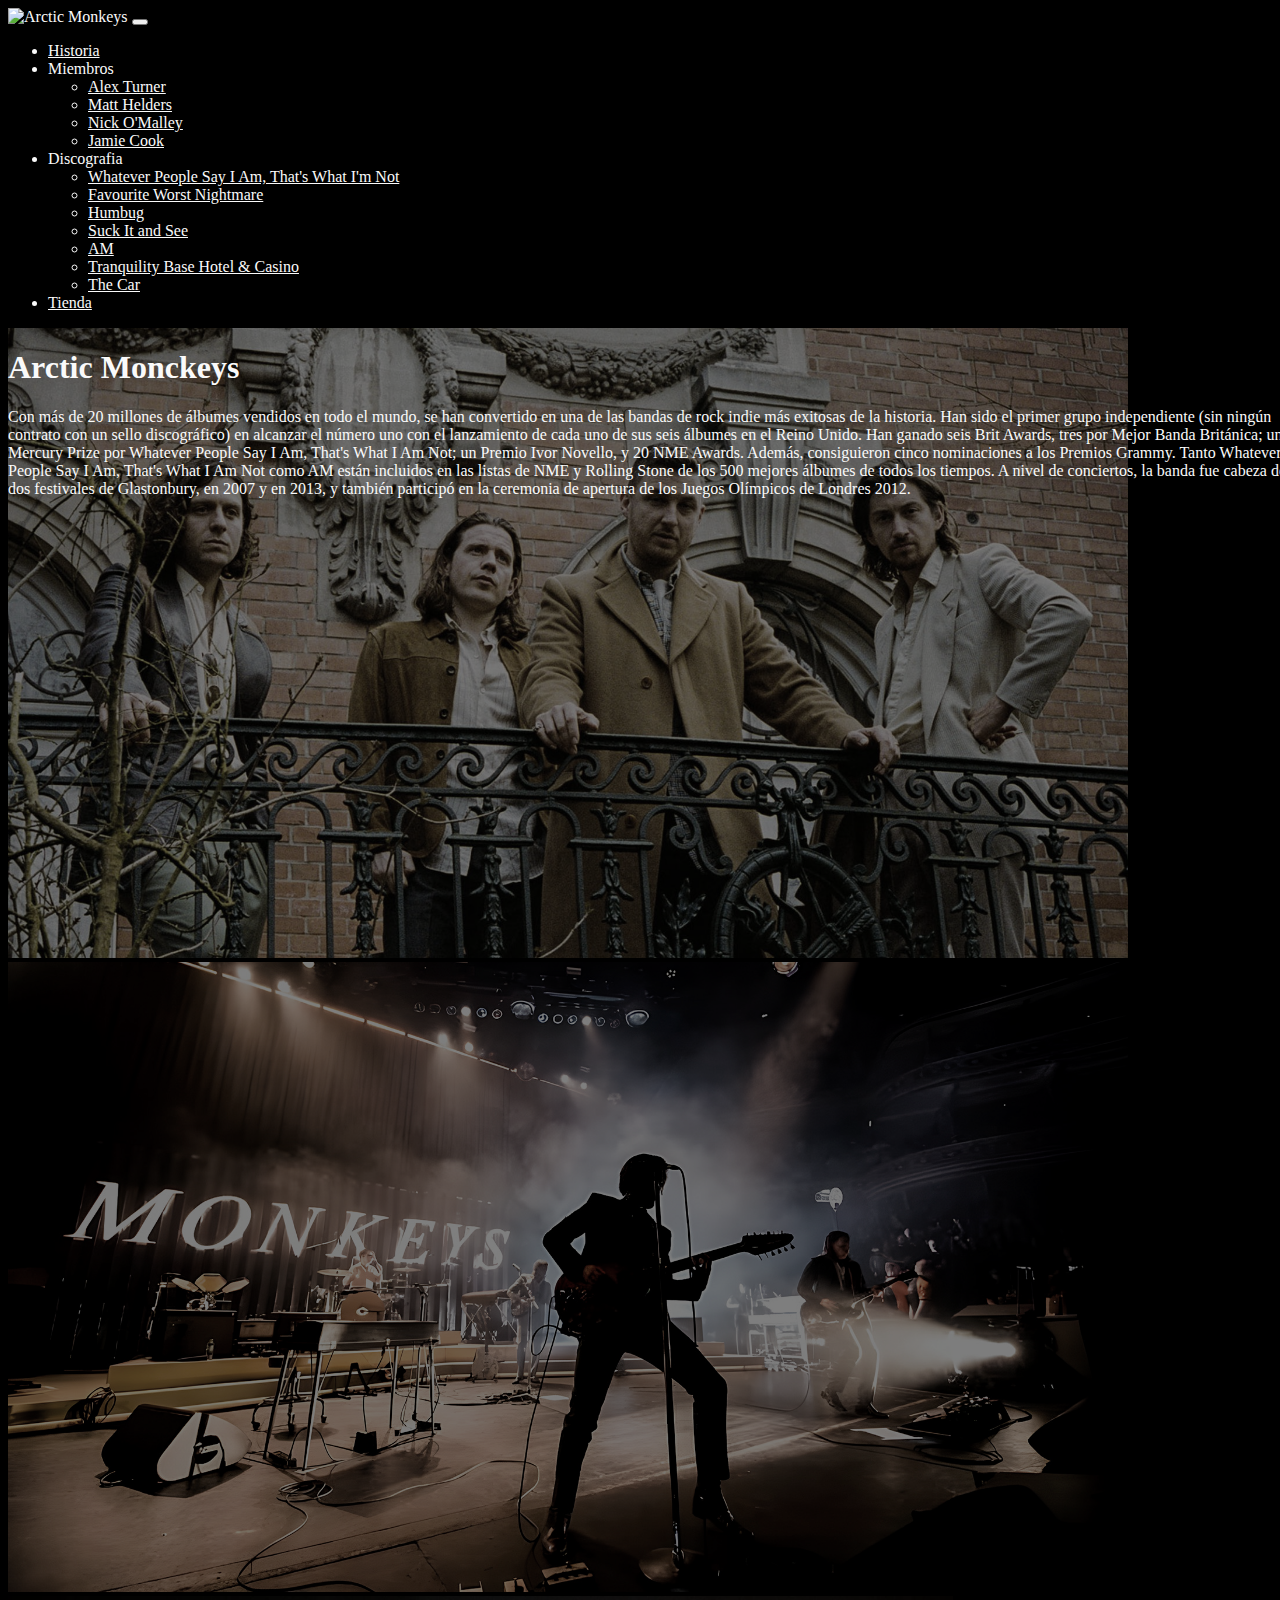
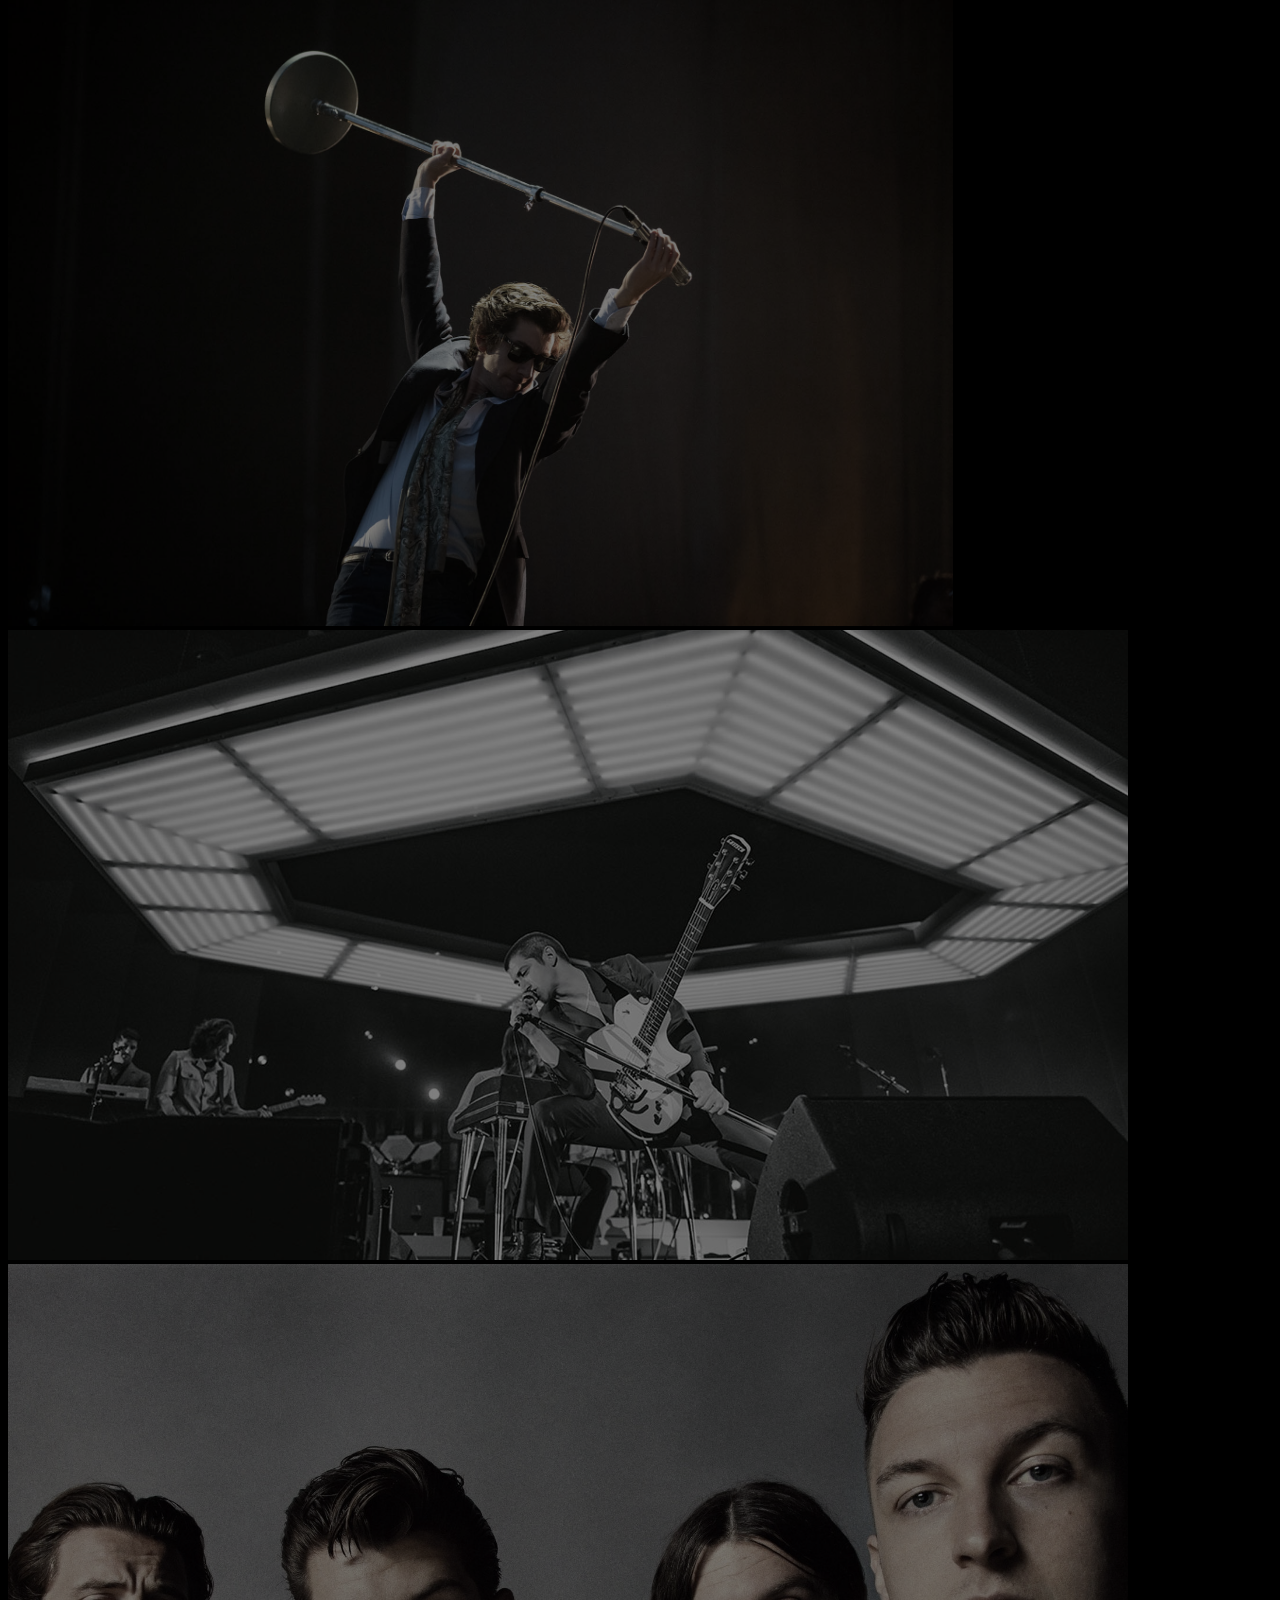
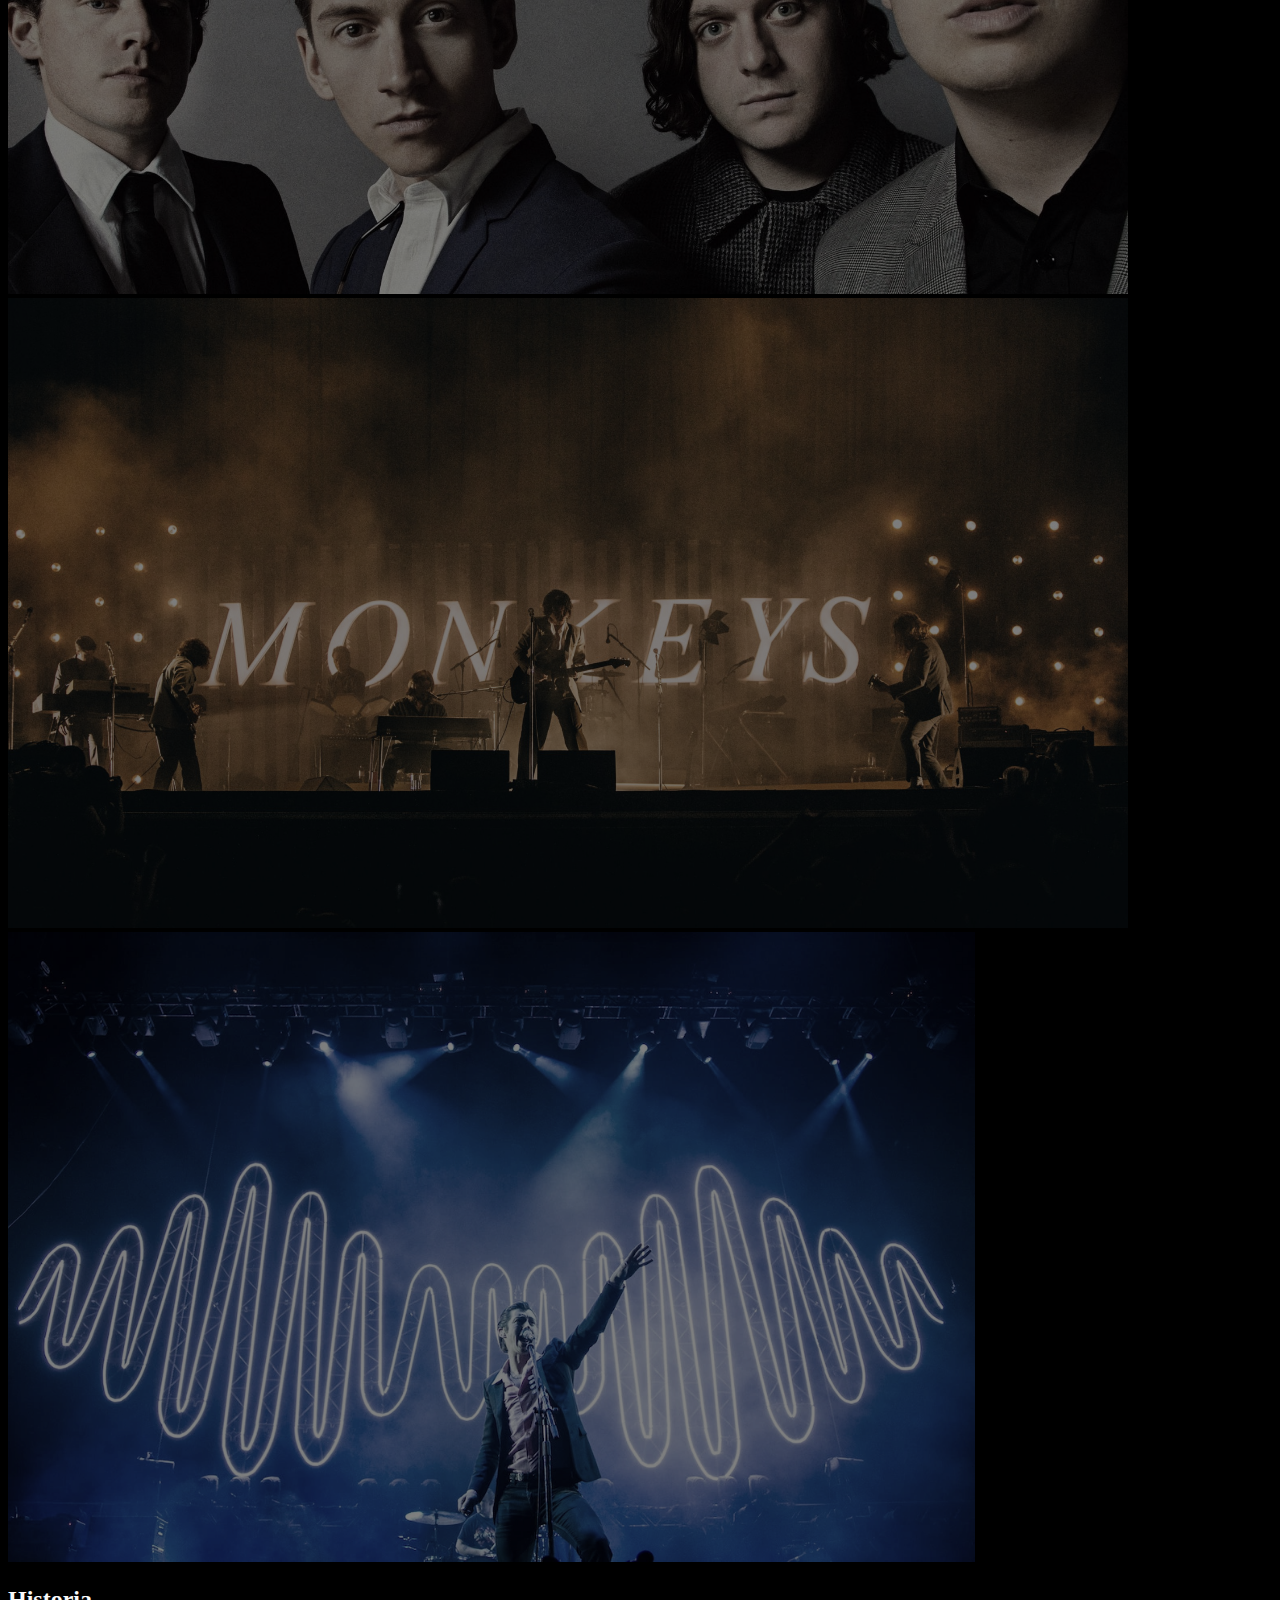
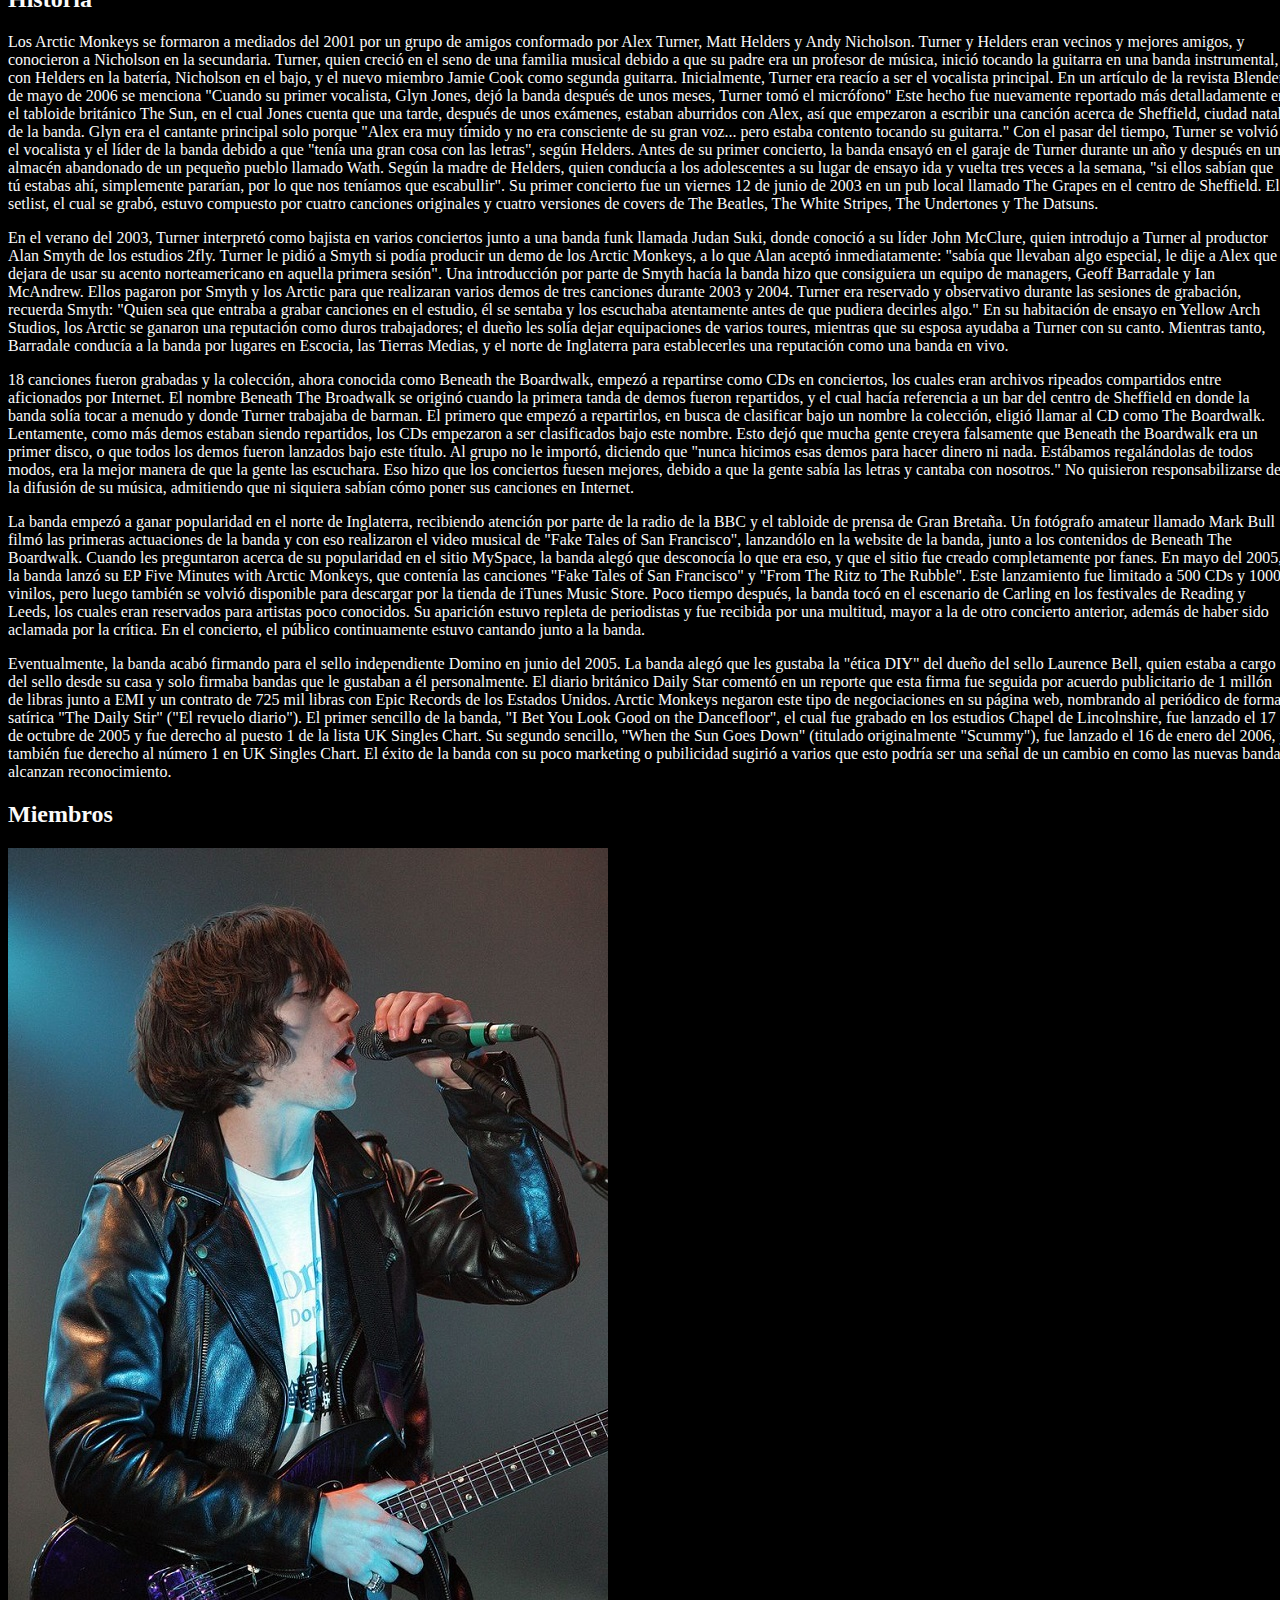
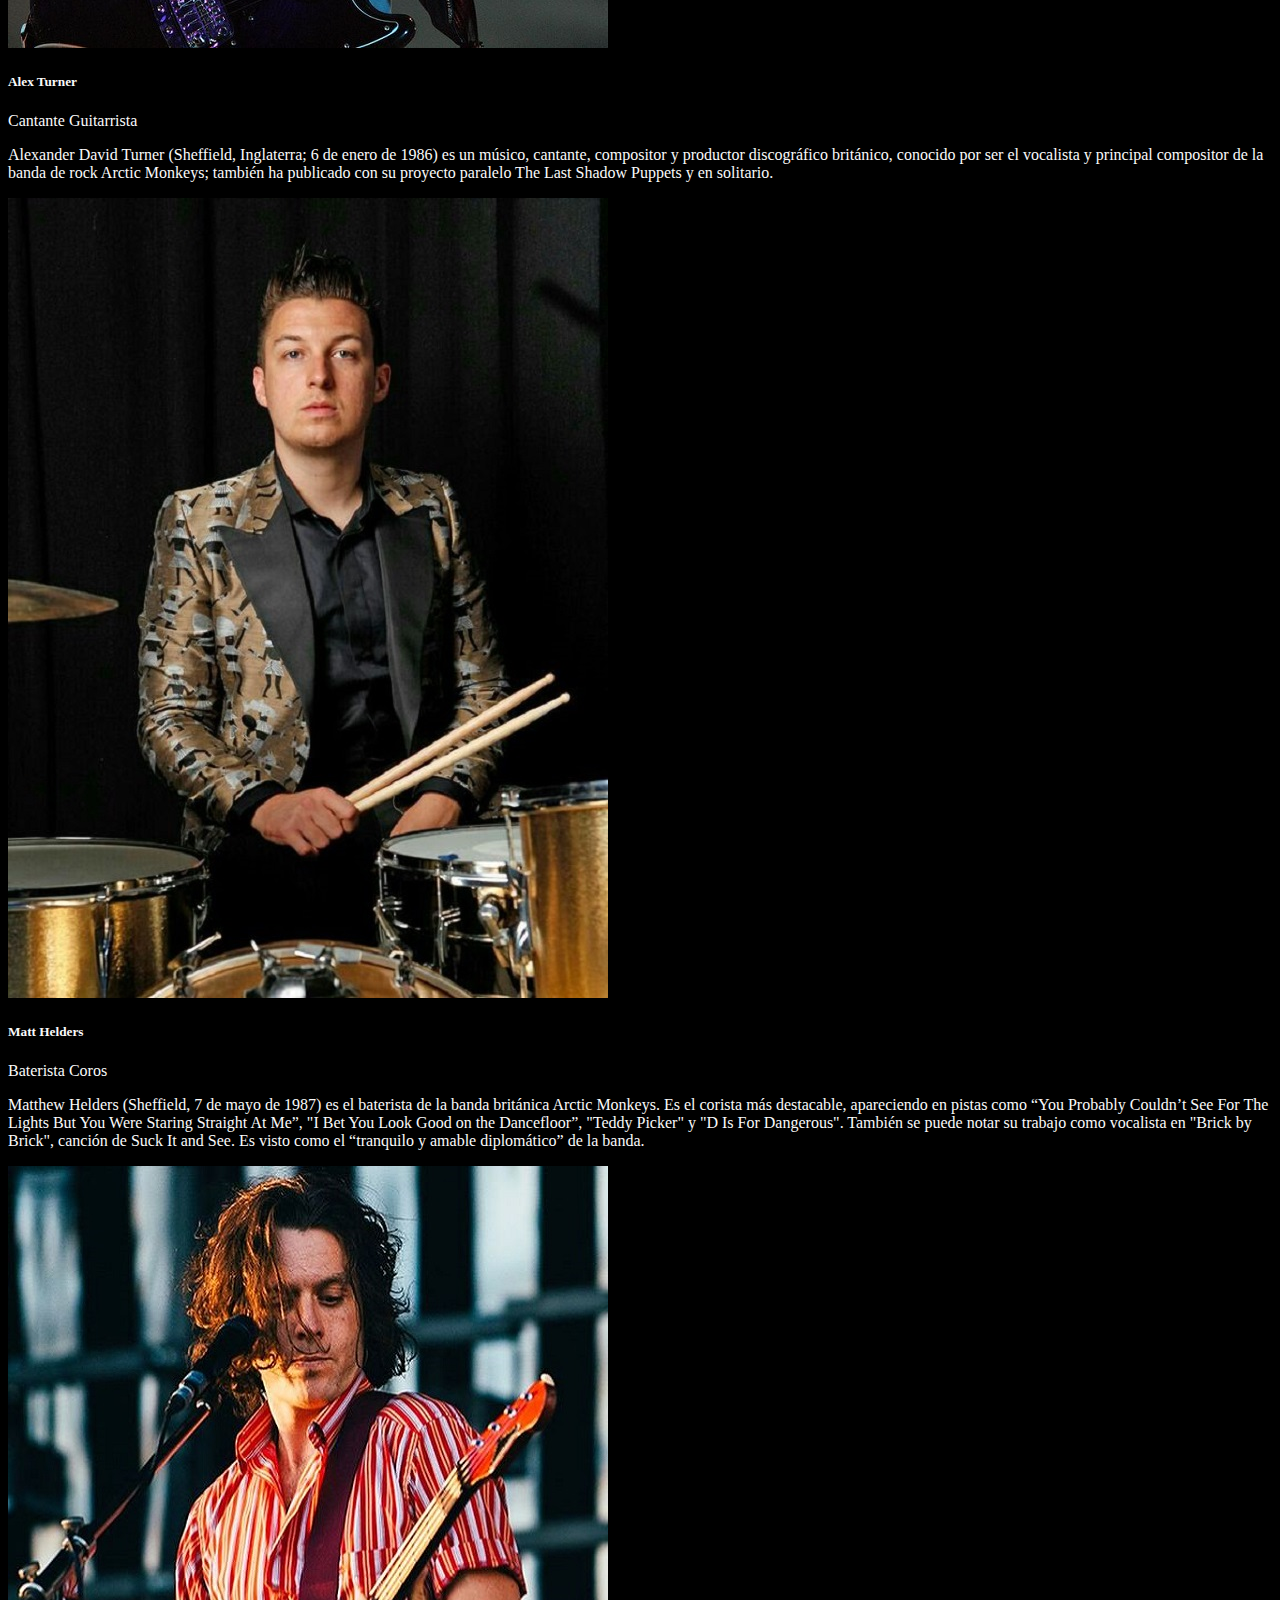
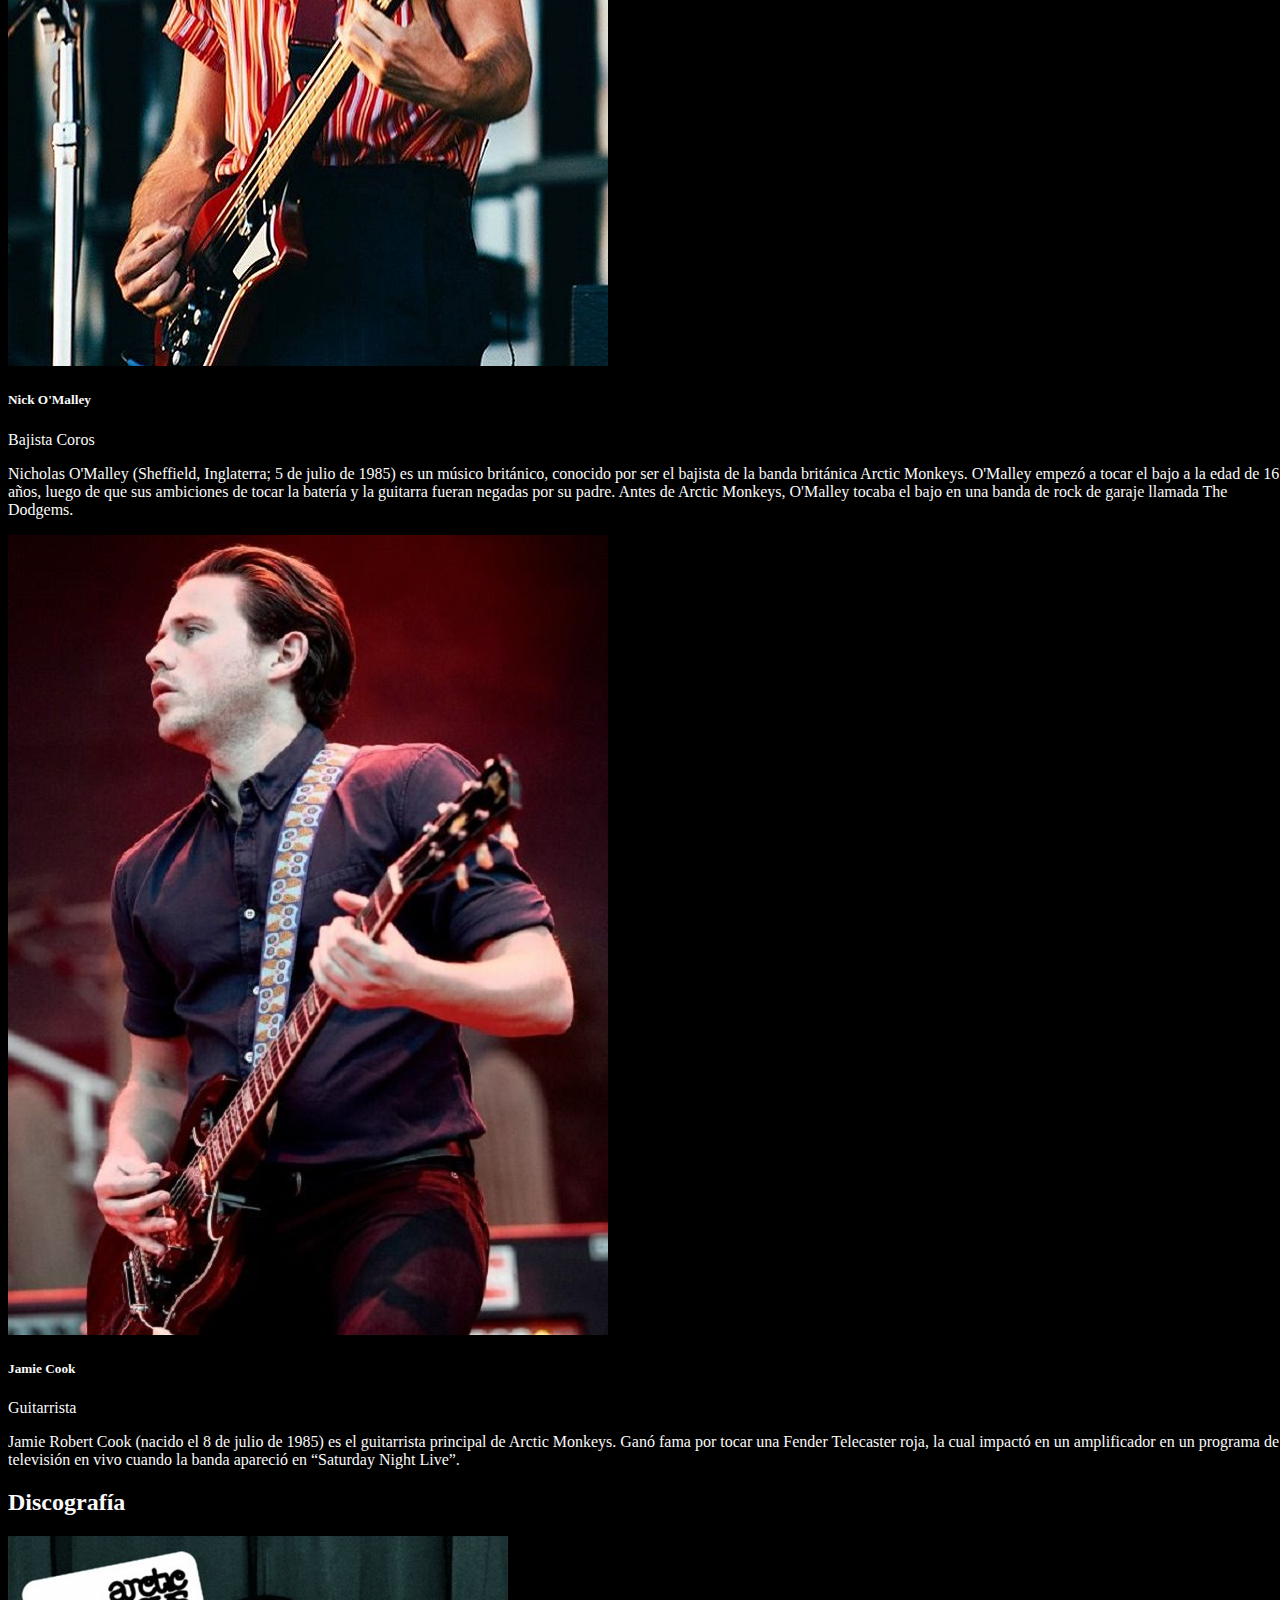
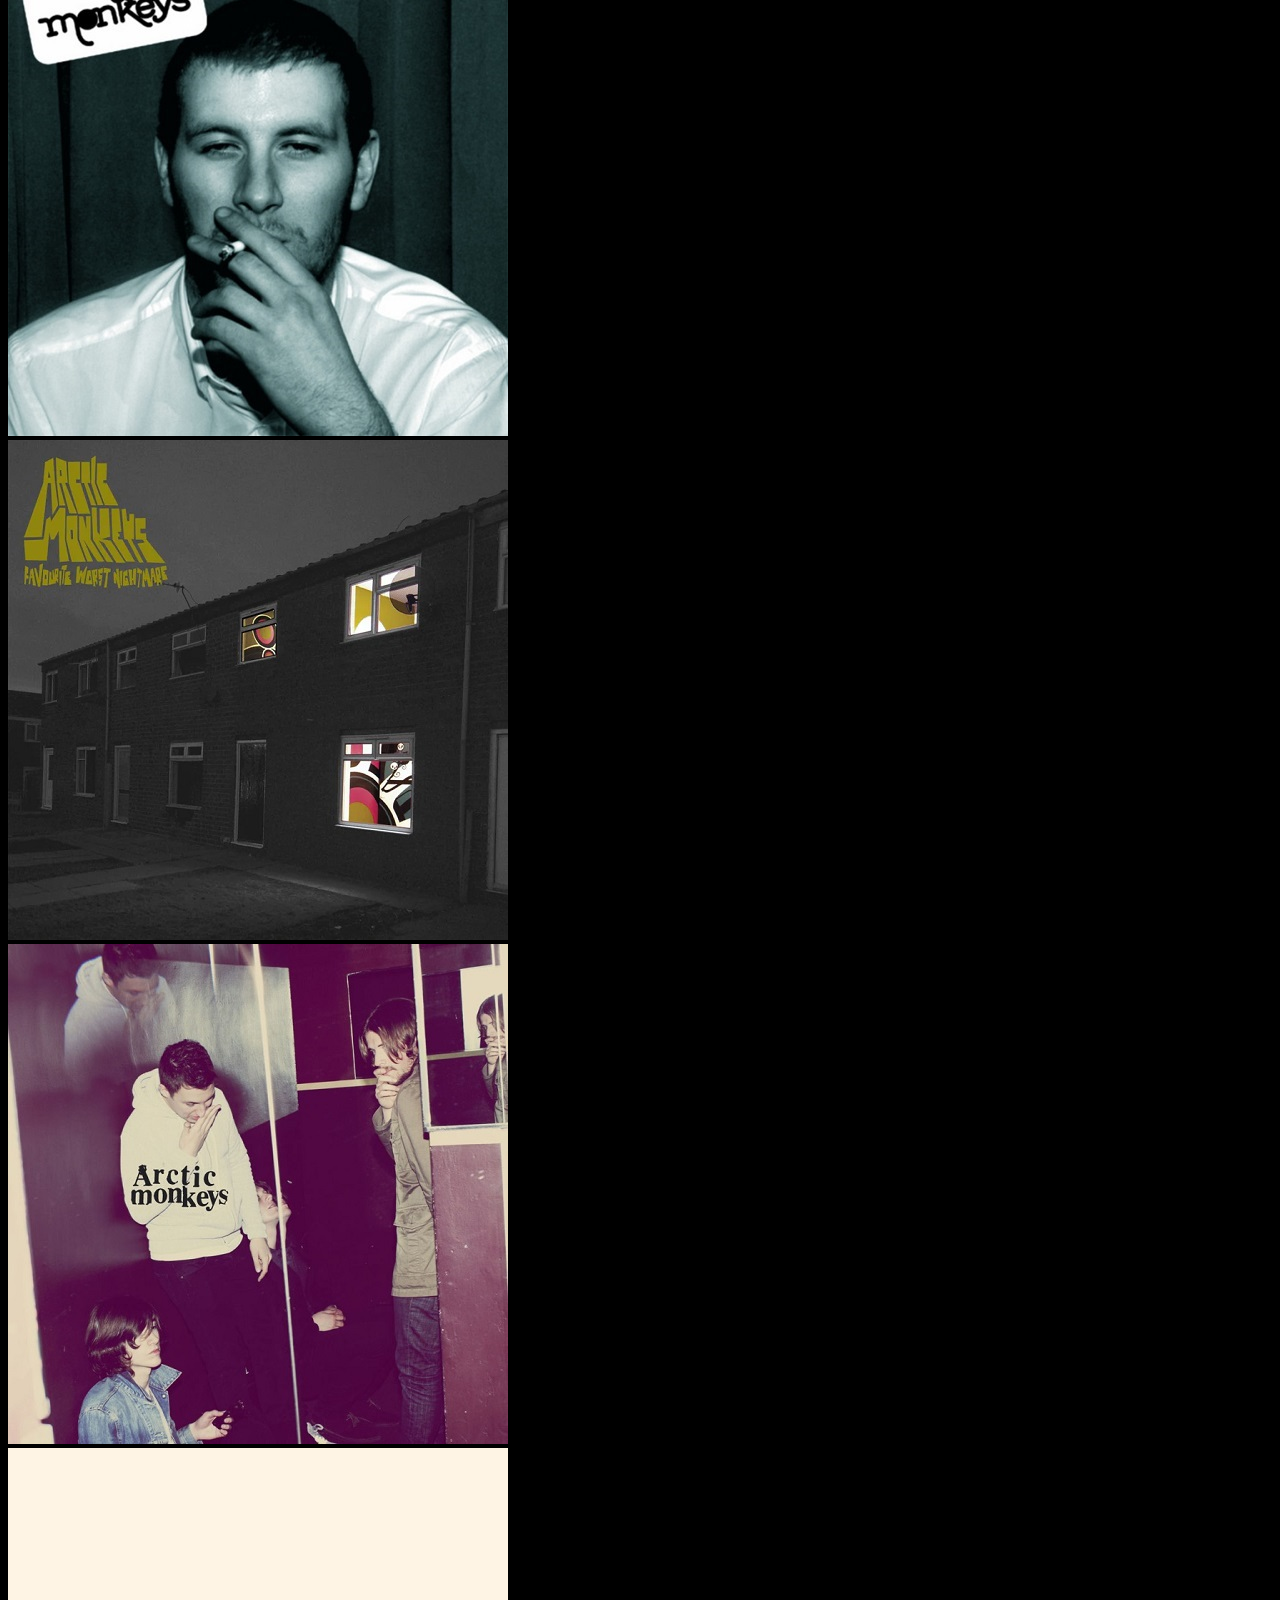
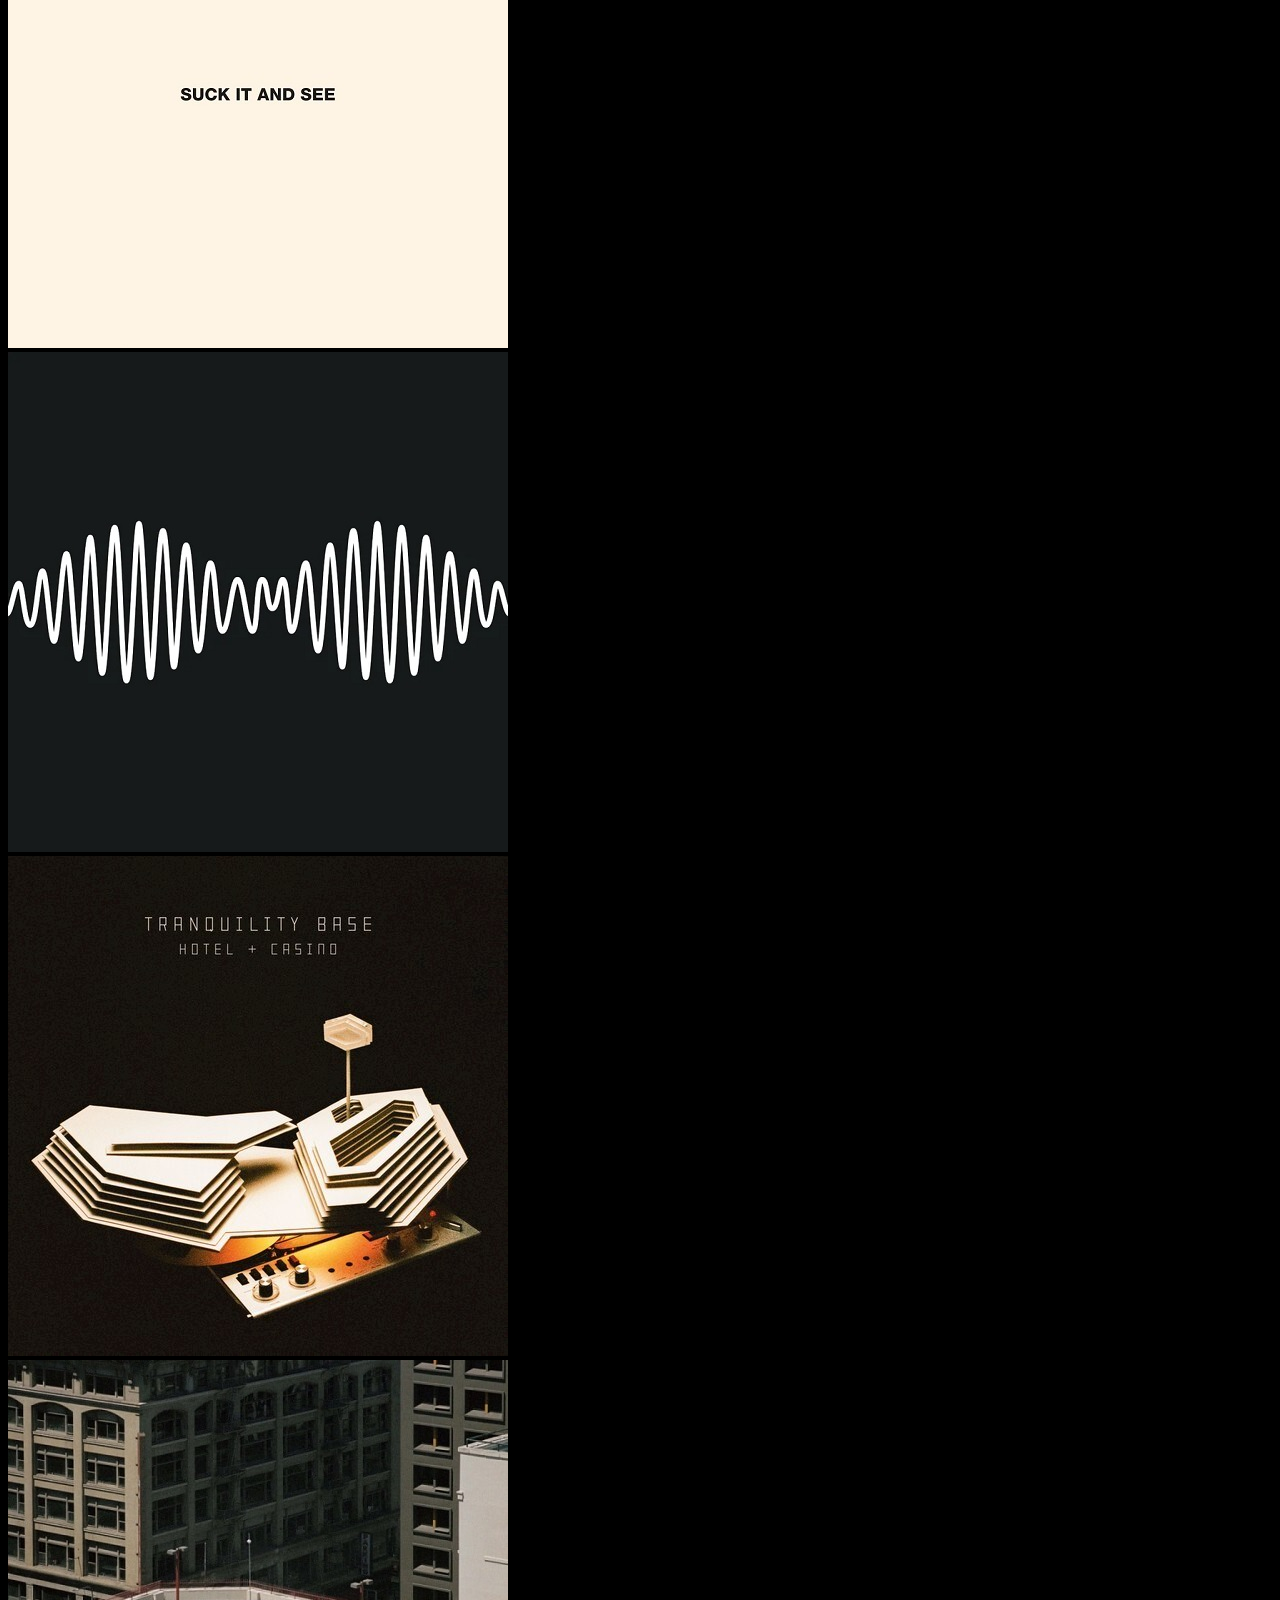
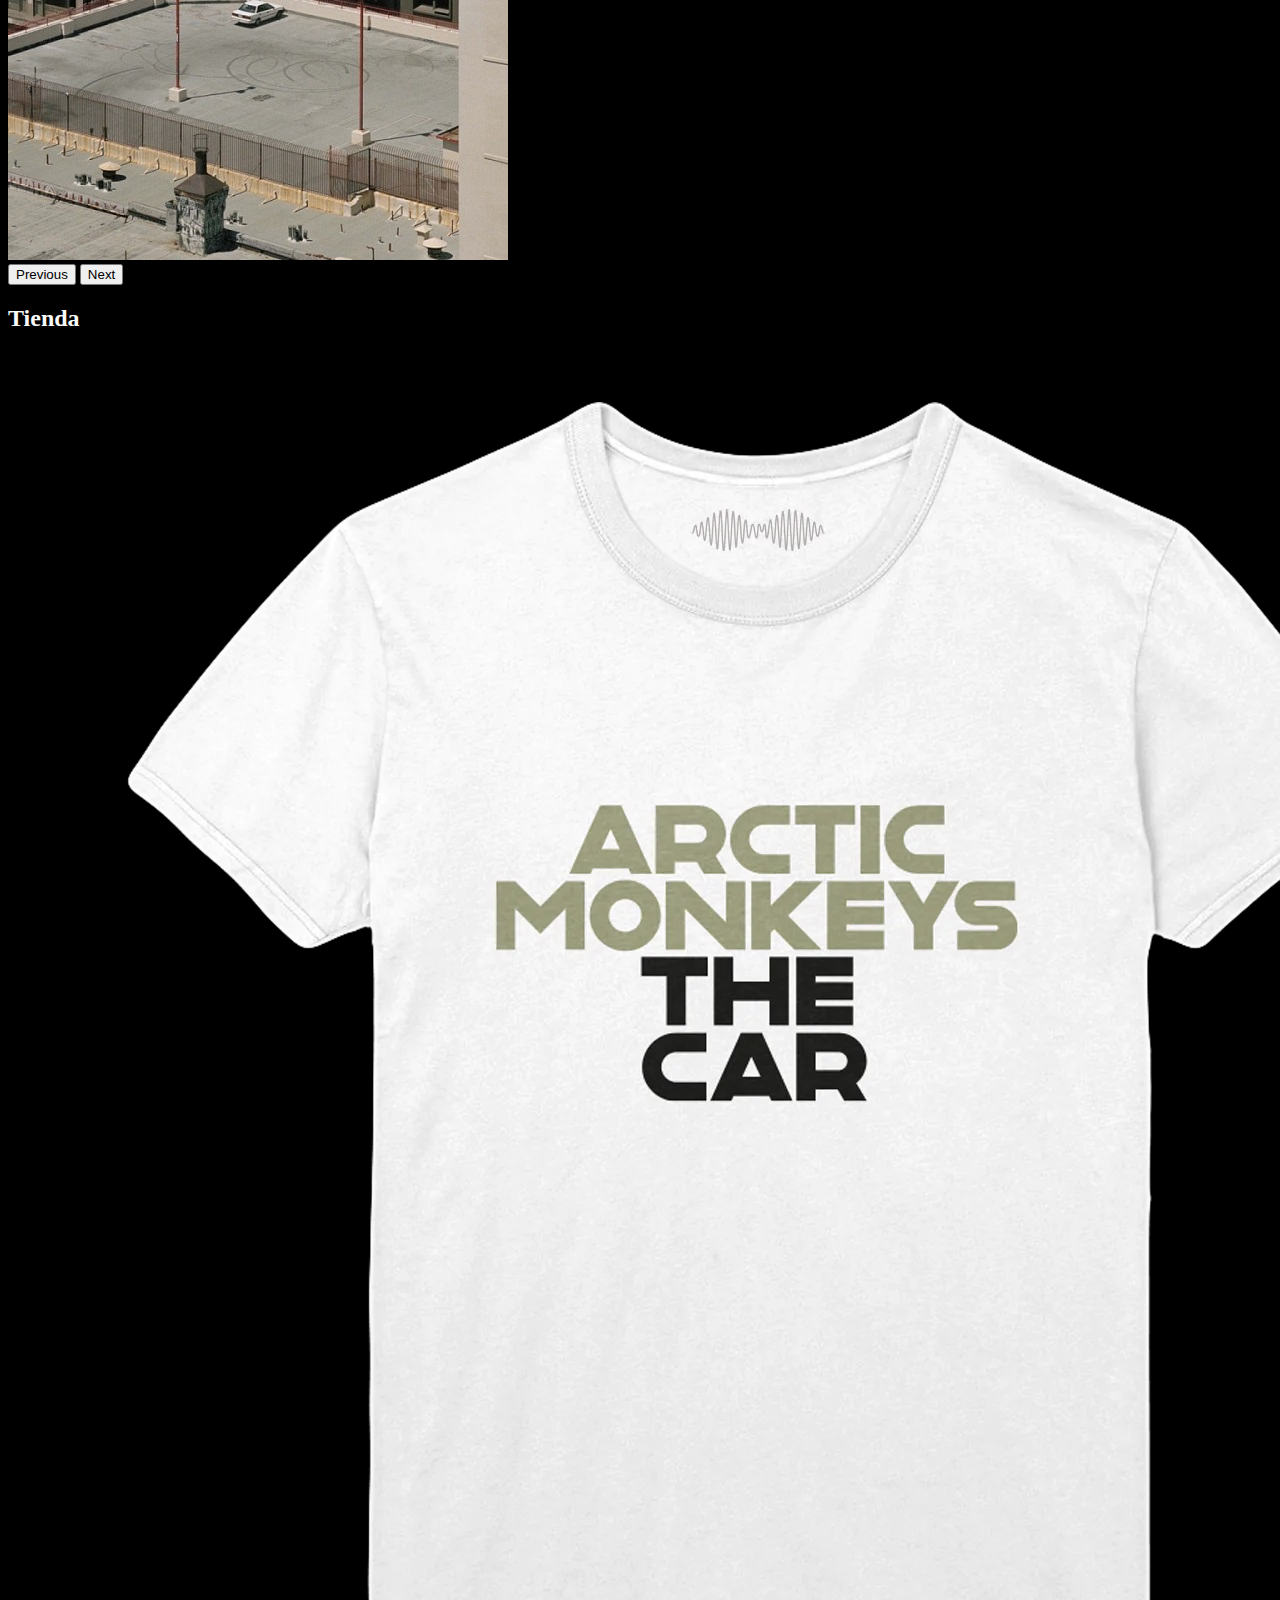
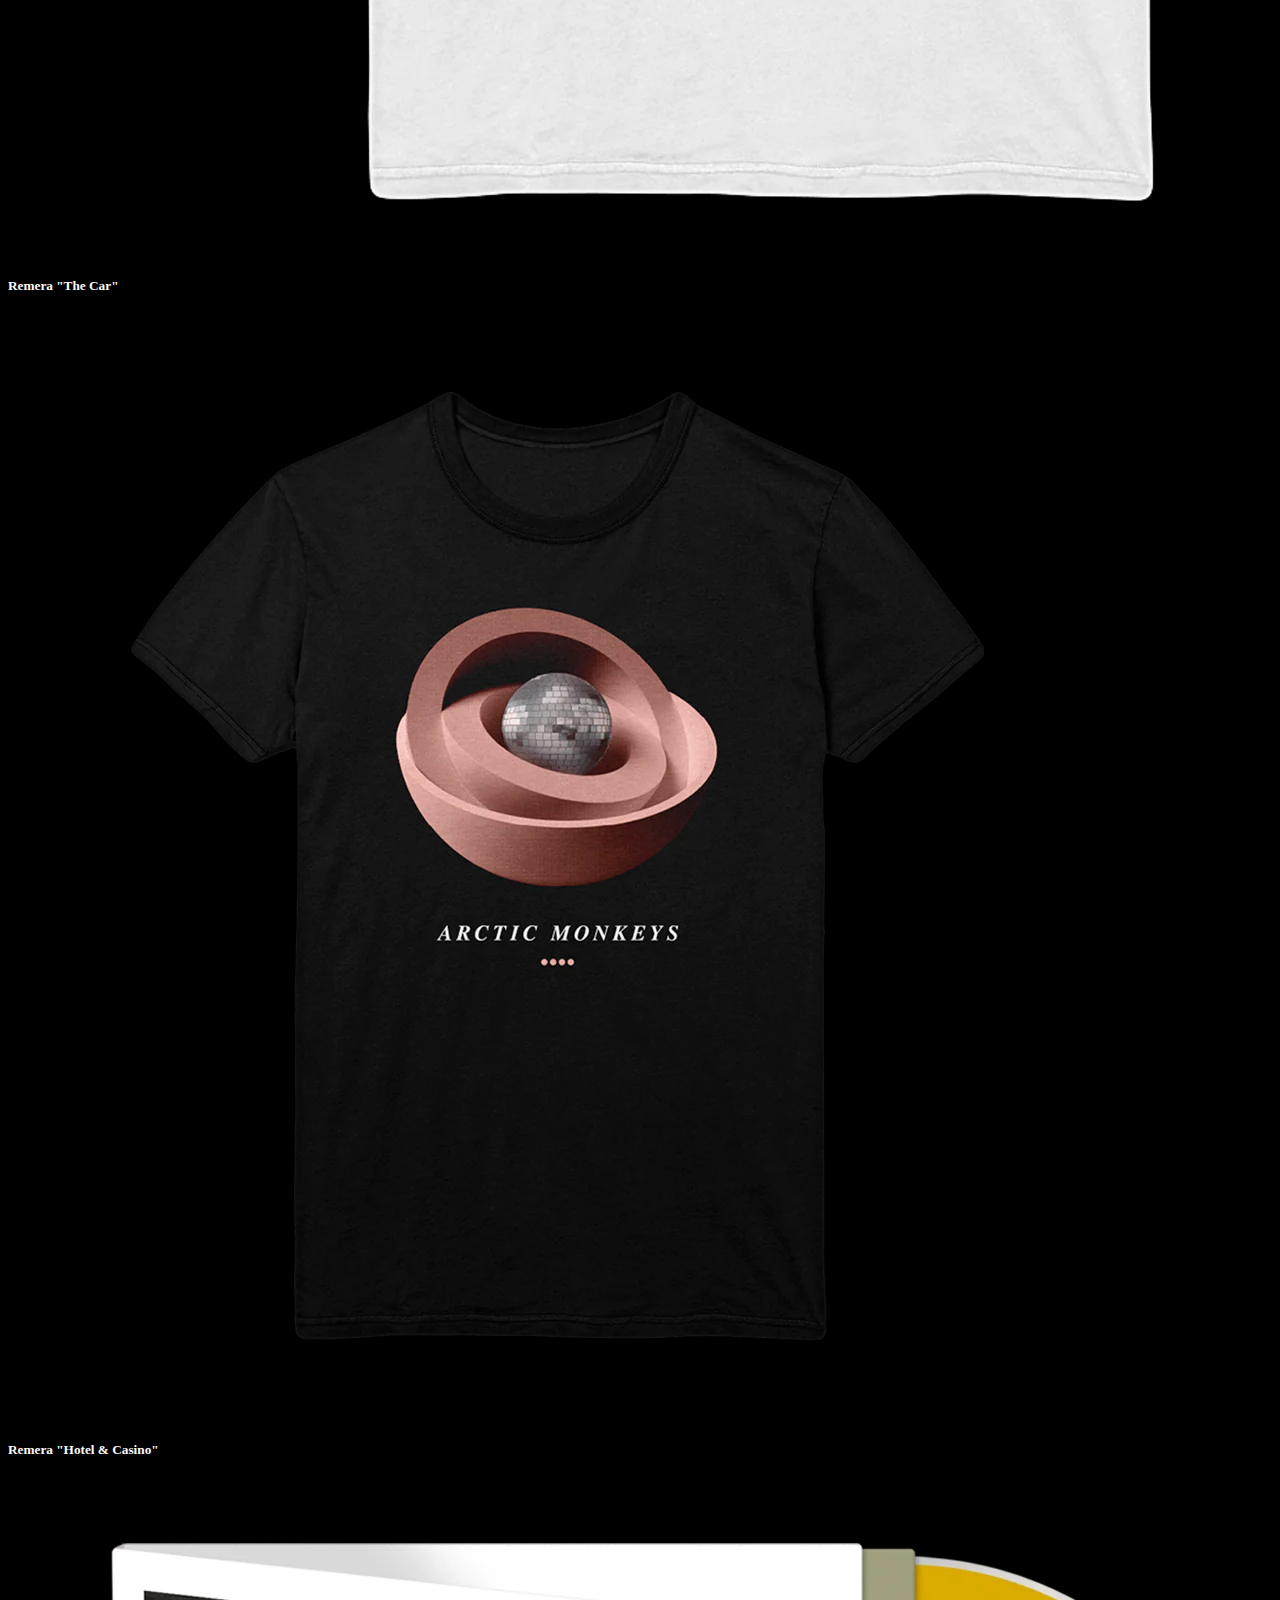
==== index.html @ ffe18338 "cambiado el footer" ====
<!doctype html>
<html lang="en">

<head>
  <meta charset="utf-8">
  <meta name="viewport" content="width=device-width, initial-scale=1, shrink-to-fit=no">
  <link href="https://cdn.jsdelivr.net/npm/bootstrap@5.3.0-alpha3/dist/css/bootstrap.min.css" rel="stylesheet"
    integrity="sha384-KK94CHFLLe+nY2dmCWGMq91rCGa5gtU4mk92HdvYe+M/SXH301p5ILy+dN9+nJOZ" crossorigin="anonymous">
  <link rel="stylesheet" href="https://cdn.jsdelivr.net/npm/bootstrap-icons@1.7.2/font/bootstrap-icons.css">
  <link rel="stylesheet" href="index.css">
  <link rel="icon" href="./Imagenes/logo-ico.ico">
  <title>Arctic Monkeys</title>
</head>

<body data-bs-spy="scroll" data-bs-target="#navbar">
  <!-- Inicio del header -->
  <nav class="navbar navbar-expand-lg bg-dark bg-gradient fixed-top" data-bs-theme="dark">
    <div class="container-fluid">
      <a class="navbar-brand ms-5" ref="#"><img src="./Imagenes/logo-navbar.png" alt="Arctic Monkeys" width="100"></a>
      <button class="navbar-toggler" type="button" data-bs-toggle="collapse" data-bs-target="#navbar"
        aria-controls="navbar" aria-expanded="false" aria-label="Toggle navigation">
        <span class="navbar-toggler-icon"></span>
      </button>
      <div class="collapse navbar-collapse" id="navbar">
        <ul class="navbar-nav ms-auto mx-5 mb-lg-0">
          <li class="nav-item">
            <a class="nav-link historiap" aria-current="page" href="#historia">Historia</a>
          </li>
          <li class="nav-item dropdown">
            <a class="nav-link dropdown-toggle historiap" role="button" data-bs-toggle="dropdown" aria-expanded="false">
              Miembros
            </a>
            <ul class="dropdown-menu dropdown-menu-end bg-dark bg-gradient">
              <li><a class="dropdown-item historiap" href="#AlexTurner">Alex Turner</a></li>
              <li><a class="dropdown-item historiap" href="#MattHelders">Matt Helders</a></li>
              <li><a class="dropdown-item historiap" href="#NickOMalley">Nick O'Malley</a></li>
              <li><a class="dropdown-item historiap" href="#JamieCook">Jamie Cook</a></li>
            </ul>
          </li>
          <li class="nav-item dropdown">
            <a class="nav-link dropdown-toggle historiap" role="button" data-bs-toggle="dropdown" aria-expanded="false">
              Discografia
            </a>
            <ul class="dropdown-menu dropdown-menu-end bg-dark bg-gradient">
              <li><a class="dropdown-item historiap" href="#WhateverPeopleSayIAmThatsWhatImNot">Whatever People Say I
                  Am, That's What I'm Not</a></li>
              <li><a class="dropdown-item historiap" href="#FavouriteWorstNightmare">Favourite Worst Nightmare</a></li>
              <li><a class="dropdown-item historiap" href="#Humbug">Humbug</a></li>
              <li><a class="dropdown-item historiap" href="#SuckItandSee">Suck It and See</a></li>
              <li><a class="dropdown-item historiap" href="#AM">AM</a></li>
              <li><a class="dropdown-item historiap" href="#TranquilityBaseHotel&Casino">Tranquility Base Hotel &
                  Casino</a></li>
              <li><a class="dropdown-item historiap" href="#TheCar">The Car</a></li>
            </ul>
          </li>
          <li class="nav-item">
            <a class="nav-link historiap" aria-current="page" href="#tienda">Tienda</a>
          </li>
        </ul>
      </div>
    </div>
  </nav>
  <!-- Fin del header -->

  <!-- Inico del carousel -->
  <main id="mainCarousel">
    <div id="carousel" class="carousel slide" data-bs-ride="carousel" data-bs-pause="false">
      <div class="carousel-inner">
        <div class="carousel-item active">
          <img src="./Imagenes/carousel-0.jpg" class="d-block w-100" alt="Arctic Monkeys">
        </div>
        <div class="carousel-item">
          <img src="./Imagenes/carousel-01.jpg" class="d-block w-100" alt="Arctic Monkeys">
        </div>
        <div class="carousel-item">
          <img src="./Imagenes/carousel-02.jpg" class="d-block w-100" alt="Arctic Monkeys">
        </div>
        <div class="carousel-item">
          <img src="./Imagenes/carousel-03.jpg" class="d-block w-100" alt="Arctic Monkeys">
        </div>
        <div class="carousel-item">
          <img src="./Imagenes/carousel-04.jpg" class="d-block w-100" alt="Arctic Monkeys">
        </div>
        <div class="carousel-item">
          <img src="./Imagenes/carousel-05.jpg" class="d-block w-100" alt="Arctic Monkeys">
        </div>
        <div class="carousel-item">
          <img src="./Imagenes/carousel-06.jpg" class="d-block w-100" alt="Arctic Monkeys">
        </div>
        <div class="overlay">
          <div class="container">
            <div class="row align-items-center">
              <div class="col-md-6 offset-md-6 text-end">
                <h1 class="d-none d-sm-none d-lg-block">Arctic Monckeys</h1>
                <p class="d-none d-sm-none d-lg-block">Con más de 20 millones de álbumes vendidos en todo el mundo, se
                  han
                  convertido en una de las
                  bandas de rock indie más exitosas de la historia. Han sido el primer grupo independiente (sin
                  ningún contrato con un sello discográfico) en alcanzar el número uno con el lanzamiento de cada
                  uno de sus seis álbumes en el Reino Unido. Han ganado seis Brit Awards, tres por Mejor Banda
                  Británica; un Mercury Prize por Whatever People Say I Am, That's What I Am Not; un Premio Ivor
                  Novello, y 20 NME Awards. Además, consiguieron cinco nominaciones a los Premios Grammy. Tanto
                  Whatever People Say I Am, That's What I Am Not como AM están incluidos en las listas de NME y
                  Rolling Stone de los 500 mejores álbumes de todos los tiempos. A nivel de conciertos, la banda fue
                  cabeza de dos festivales de Glastonbury, en 2007 y en 2013, y también participó en la ceremonia de
                  apertura de los Juegos Olímpicos de Londres 2012.</p>
              </div>
            </div>
          </div>
        </div>
      </div>
    </div>
  </main>
  <!-- Fin del carousel -->

  <!-- Inicio de historia -->
  <section id="historia" class="mt-5 mb-5">
    <div class="mb-3 text-center">
      <h2>Historia</h2>
    </div>
    <div class="container">
      <div class="row">
        <div class="card bg-dark bg-gradient text-right historiap">
          <p class="mt-2">Los Arctic Monkeys se formaron a mediados del 2001 por un grupo de amigos conformado por Alex
            Turner,
            Matt Helders y Andy Nicholson. Turner y Helders eran vecinos y mejores amigos, y conocieron a Nicholson en
            la secundaria. Turner, quien creció en el seno de una familia musical debido a que su padre era un
            profesor de música, inició tocando la guitarra en una banda instrumental, con Helders en la batería,
            Nicholson en el bajo, y el nuevo miembro Jamie Cook como segunda guitarra. Inicialmente, Turner era reacío
            a ser el vocalista principal. En un artículo de la revista Blender de mayo de 2006 se menciona "Cuando su
            primer vocalista, Glyn Jones, dejó la banda después de unos meses, Turner tomó el micrófono" Este hecho
            fue nuevamente reportado más detalladamente en el tabloide británico The Sun, en el cual Jones cuenta que
            una tarde, después de unos exámenes, estaban aburridos con Alex, así que empezaron a escribir una canción
            acerca de Sheffield, ciudad natal de la banda. Glyn era el cantante principal solo porque "Alex era muy
            tímido y no era consciente de su gran voz... pero estaba contento tocando su guitarra." Con el pasar del
            tiempo, Turner se volvió el vocalista y el líder de la banda debido a que "tenía una gran cosa con las
            letras", según Helders. Antes de su primer concierto, la banda ensayó en el garaje de Turner durante un
            año y después en un almacén abandonado de un pequeño pueblo llamado Wath. Según la madre de Helders, quien
            conducía a los adolescentes a su lugar de ensayo ida y vuelta tres veces a la semana, "si ellos sabían que
            tú estabas ahí, simplemente pararían, por lo que nos teníamos que escabullir". Su primer concierto fue un
            viernes 12 de junio de 2003 en un pub local llamado The Grapes en el centro de Sheffield. El setlist, el
            cual se grabó, estuvo compuesto por cuatro canciones originales y cuatro versiones de covers de The
            Beatles, The White Stripes, The Undertones y The Datsuns.</p>
          <p>En el verano del 2003, Turner interpretó como bajista en varios conciertos junto a una banda funk llamada
            Judan Suki, donde conoció a su líder John McClure, quien introdujo a Turner al productor Alan Smyth de los
            estudios 2fly. Turner le pidió a Smyth si podía producir un demo de los Arctic Monkeys, a lo que Alan
            aceptó inmediatamente: "sabía que llevaban algo especial, le dije a Alex que dejara de usar su acento
            norteamericano en aquella primera sesión". Una introducción por parte de Smyth hacía la banda hizo que
            consiguiera un equipo de managers, Geoff Barradale y Ian McAndrew. Ellos pagaron por Smyth y los Arctic
            para que realizaran varios demos de tres canciones durante 2003 y 2004. Turner era reservado y observativo
            durante las sesiones de grabación, recuerda Smyth: "Quien sea que entraba a grabar canciones en el
            estudio, él se sentaba y los escuchaba atentamente antes de que pudiera decirles algo." En su habitación
            de ensayo en Yellow Arch Studios, los Arctic se ganaron una reputación como duros trabajadores; el dueño
            les solía dejar equipaciones de varios toures, mientras que su esposa ayudaba a Turner con su canto.
            Mientras tanto, Barradale conducía a la banda por lugares en Escocia, las Tierras Medias, y el norte de
            Inglaterra para establecerles una reputación como una banda en vivo.</p>
          <p>18 canciones fueron grabadas y la colección, ahora conocida como Beneath the Boardwalk, empezó a
            repartirse como CDs en conciertos, los cuales eran archivos ripeados compartidos entre aficionados por
            Internet. El nombre Beneath The Broadwalk se originó cuando la primera tanda de demos fueron repartidos, y
            el cual hacía referencia a un bar del centro de Sheffield en donde la banda solía tocar a menudo y donde
            Turner trabajaba de barman. El primero que empezó a repartirlos, en busca de clasificar bajo un nombre la
            colección, eligió llamar al CD como The Boardwalk. Lentamente, como más demos estaban siendo repartidos,
            los CDs empezaron a ser clasificados bajo este nombre. Esto dejó que mucha gente creyera falsamente que
            Beneath the Boardwalk era un primer disco, o que todos los demos fueron lanzados bajo este título. Al
            grupo no le importó, diciendo que "nunca hicimos esas demos para hacer dinero ni nada. Estábamos
            regalándolas de todos modos, era la mejor manera de que la gente las escuchara. Eso hizo que los
            conciertos fuesen mejores, debido a que la gente sabía las letras y cantaba con nosotros." No quisieron
            responsabilizarse de la difusión de su música, admitiendo que ni siquiera sabían cómo poner sus canciones
            en Internet.</p>
          <p>La banda empezó a ganar popularidad en el norte de Inglaterra, recibiendo atención por parte de la radio
            de la BBC y el tabloide de prensa de Gran Bretaña. Un fotógrafo amateur llamado Mark Bull filmó las
            primeras actuaciones de la banda y con eso realizaron el video musical de "Fake Tales of San Francisco",
            lanzandólo en la website de la banda, junto a los contenidos de Beneath The Boardwalk. Cuando les
            preguntaron acerca de su popularidad en el sitio MySpace, la banda alegó que desconocía lo que era eso, y
            que el sitio fue creado completamente por fanes. En mayo del 2005, la banda lanzó su EP Five Minutes with
            Arctic Monkeys, que contenía las canciones "Fake Tales of San Francisco" y "From The Ritz to The Rubble".
            Este lanzamiento fue limitado a 500 CDs y 1000 vinilos, pero luego también se volvió disponible para
            descargar por la tienda de iTunes Music Store. Poco tiempo después, la banda tocó en el escenario de
            Carling en los festivales de Reading y Leeds, los cuales eran reservados para artistas poco conocidos. Su
            aparición estuvo repleta de periodistas y fue recibida por una multitud, mayor a la de otro concierto
            anterior, además de haber sido aclamada por la crítica. En el concierto, el público continuamente estuvo
            cantando junto a la banda.</p>
          <p>Eventualmente, la banda acabó firmando para el sello independiente Domino en junio del 2005. La banda
            alegó que les gustaba la "ética DIY" del dueño del sello Laurence Bell, quien estaba a cargo del sello
            desde su casa y solo firmaba bandas que le gustaban a él personalmente. El diario británico Daily Star
            comentó en un reporte que esta firma fue seguida por acuerdo publicitario de 1 millón de libras junto a
            EMI y un contrato de 725 mil libras con Epic Records de los Estados Unidos. Arctic Monkeys negaron este
            tipo de negociaciones en su página web, nombrando al periódico de forma satírica "The Daily Stir" ("El
            revuelo diario"). El primer sencillo de la banda, "I Bet You Look Good on the Dancefloor", el cual fue
            grabado en los estudios Chapel de Lincolnshire, fue lanzado el 17 de octubre de 2005 y fue derecho al
            puesto 1 de la lista UK Singles Chart. Su segundo sencillo, "When the Sun Goes Down" (titulado
            originalmente "Scummy"), fue lanzado el 16 de enero del 2006, y también fue derecho al número 1 en UK
            Singles Chart. El éxito de la banda con su poco marketing o pubilicidad sugirió a varios que esto podría
            ser una señal de un cambio en como las nuevas bandas alcanzan reconocimiento.</p>
        </div>
      </div>
    </div>
  </section>
  <!-- Fin de historia -->

  <!-- Inicio de miembros -->
  <section class="mt-5 mb-5">
    <div class="container">
      <div class="row">
        <div class="col text-center mb-3">
          <h2>Miembros</h2>
        </div>
      </div>

      <div class="row">
        <div id="AlexTurner" class="col-12 col-md-6 col-xxl-3 mb-3">
          <div class="card bg-dark bg-gradient">
            <img src="./Imagenes/miembro-alex.jpg" class="card-img-top" alt="Alex Turner">
            <div class="card-body">
              <h5 class="card-title text-center">Alex Turner</h5>
              <span class="badge text-bg-info mb-2">Cantante</span>
              <span class="badge text-bg-success">Guitarrista</span>
              <p class="card-text">Alexander David Turner (Sheffield, Inglaterra; 6 de enero de 1986) es un músico,
                cantante,
                compositor y productor discográfico británico, conocido por ser el vocalista y principal compositor de
                la
                banda de rock Arctic Monkeys; también ha publicado con su proyecto paralelo The Last Shadow Puppets y en
                solitario.</p>
            </div>
          </div>
        </div>

        <div id="MattHelders" class="col-12 col-md-6 col-xxl-3 mb-3">
          <div class="card bg-dark bg-gradient text-white">
            <img src="./Imagenes/miembro-matt.jpg" class="card-img-top" alt="Matt Helders">
            <div class="card-body">
              <h5 class="card-title text-center">Matt Helders</h5>
              <span class="badge text-bg-warning mb-2">Baterista</span>
              <span class="badge text-bg-primary">Coros</span>
              <p class="card-text">Matthew Helders (Sheffield, 7 de mayo de 1987) es el baterista de la banda británica
                Arctic
                Monkeys. Es el corista más destacable, apareciendo en pistas como “You Probably Couldn’t See For The
                Lights
                But You Were Staring Straight At Me”, "I Bet You Look Good on the Dancefloor”, "Teddy Picker" y "D Is
                For
                Dangerous". También se puede notar su trabajo como vocalista en "Brick by Brick", canción de Suck It and
                See.
                Es visto como el “tranquilo y amable diplomático” de la banda.</p>
            </div>
          </div>
        </div>

        <div id="NickOMalley" class="col-12 col-md-6 col-xxl-3 mb-3">
          <div class="card bg-dark bg-gradient text-white">
            <img src="./Imagenes/miembro-nick.jpg" class="card-img-top" alt="Nick O'Malley">
            <div class="card-body">
              <h5 class="card-title text-center">Nick O'Malley</h5>
              <span class="badge text-bg-danger mb-2">Bajista</span>
              <span class="badge text-bg-primary">Coros</span>
              <p class="card-text">Nicholas O'Malley (Sheffield, Inglaterra; 5 de julio de 1985) es un músico británico,
                conocido por ser el bajista de la banda británica Arctic Monkeys. O'Malley empezó a tocar el bajo a la
                edad
                de
                16 años, luego de que sus ambiciones de tocar la batería y la guitarra fueran negadas por su padre.
                Antes
                de
                Arctic Monkeys, O'Malley tocaba el bajo en una banda de rock de garaje llamada The Dodgems.</p>
            </div>
          </div>
        </div>

        <div id="JamieCook" class="col-12 col-md-6 col-xxl-3 mb-3">
          <div class="card bg-dark bg-gradient text-white">
            <img src="./Imagenes/miembro-jamie.jpg" class="card-img-top" alt="Jamie Cook">
            <div class="card-body">
              <h5 class="card-title text-center">Jamie Cook</h5>
              <span class="badge text-bg-success mb-2">Guitarrista</span>
              <p class="card-text">Jamie Robert Cook (nacido el 8 de julio de 1985) es el guitarrista principal de
                Arctic
                Monkeys. Ganó fama por tocar una Fender Telecaster roja, la cual impactó en un amplificador en un
                programa
                de
                televisión en vivo cuando la banda apareció en “Saturday Night Live”.</p>
            </div>
          </div>
        </div>
      </div>

    </div>
  </section>
  <!-- Fin de miembros -->

  <!-- Inicio de discografia  -->
  <section class="mt-5 mb-5">
    <div class="container">
      <div class="row mt-3 mb-3">
        <div class="col text-center">
          <h2>Discografía</h2>
        </div>
      </div>
      <div id="carouselExampleAutoplaying" class="carousel slide mt-3" data-bs-ride="carousel" data-bs-pause="false">
        <div class="carousel-inner">
          <div class="carousel-item active">
            <img src="./Imagenes/1- Whatever People Say I Am Thats What Im Not.jpg" class="d-block w-80 mx-auto"
              alt="Whatever People Say I Am Thats What Im Not" data-bs-toggle="modal" data-bs-target="#exampleModal"
              onclick="cambiarModal('album1')">
          </div>
          <div class="carousel-item">
            <img src="./Imagenes/2- Favourite Worst Nightmare .jpg" class="d-block w-80 mx-auto"
              alt="Favourite Worst Nightmare" data-bs-toggle="modal" data-bs-target="#exampleModal"
              onclick="cambiarModal('album2')">
          </div>
          <div class="carousel-item">
            <img src="./Imagenes/3- Humbug.jpg" class="d-block w-80 mx-auto" alt="Humbug" data-bs-toggle="modal"
              data-bs-target="#exampleModal" onclick="cambiarModal('album3')">
          </div>
          <div class="carousel-item">
            <img src="./Imagenes/4- Suck It and See.jpg" class="d-block w-80 mx-auto" alt="Suck It and See"
              data-bs-toggle="modal" data-bs-target="#exampleModal" onclick="cambiarModal('album4')">
          </div>
          <div class="carousel-item">
            <img src="./Imagenes/5- AM .jpg" class="d-block w-80 mx-auto" alt="AM" data-bs-toggle="modal"
              data-bs-target="#exampleModal" onclick="cambiarModal('album5')">
          </div>
          <div class="carousel-item">
            <img src="./Imagenes/6- Tranquility Base Hotel and Casino .jpg" class="d-block w-80 mx-auto"
              alt="Tranquility Base Hotel and Casino" data-bs-toggle="modal" data-bs-target="#exampleModal"
              onclick="cambiarModal('album6')">
          </div>
          <div class="carousel-item">
            <img src="./Imagenes/7- The Car.jpg" class="d-block w-80 mx-auto" alt="The Car" data-bs-toggle="modal"
              data-bs-target="#exampleModal" onclick="cambiarModal('album7')">
          </div>
        </div>
        <button class="carousel-control-prev" type="button" data-bs-target="#carouselExampleAutoplaying"
          data-bs-slide="prev">
          <span class="carousel-control-prev-icon" aria-hidden="true"></span>
          <span class="visually-hidden">Previous</span>
        </button>
        <button class="carousel-control-next" type="button" data-bs-target="#carouselExampleAutoplaying"
          data-bs-slide="next">
          <span class="carousel-control-next-icon" aria-hidden="true"></span>
          <span class="visually-hidden">Next</span>
        </button>
      </div>
  </section>
  <!-- Fin de discografia -->


  <!-- Inicio de store -->
  <section id="tienda" class="mt-5 mb-5">
    <div class="container">
      <div class="row">
        <div class="col text-center mb-3">
          <h2>Tienda</h2>
        </div>
      </div>

      <div class="row ">
        <div class="col-12 col-md-6 col-xxl-3 mb-3">
          <div class="card bg-dark bg-gradient">
            <img src="./Imagenes/store-1.png" class="card-img-top" alt="Remera The Car">
            <div class="card-body">
              <h5 class="card-title text-center">Remera "The Car"</h5>
            </div>
          </div>
        </div>

        <div class="col-12 col-md-6 col-xxl-3 mb-3">
          <div class="card bg-dark bg-gradient">
            <img src="./Imagenes/store-2.png" class="card-img-top" alt="Remera Hotel & Casino">
            <div class="card-body">
              <h5 class="card-title text-center">Remera "Hotel & Casino"</h5>
            </div>
          </div>
        </div>

        <div class="col-12 col-md-6 col-xxl-3 mb-3">
          <div class="card bg-dark bg-gradient">
            <img src="./Imagenes/store-3.png" class="card-img-top" alt="Album Vinilo The Car">
            <div class="card-body">
              <h5 class="card-title text-center">Album Vinilo "The Car"</h5>
            </div>
          </div>
        </div>

        <div class="col-12 col-md-6 col-xxl-3 mb-3">
          <div class="card bg-dark bg-gradient">
            <img src="./Imagenes/store-4.png" class="card-img-top" alt="Poster Uk & Ireland 2023">
            <div class="card-body">
              <h5 class="card-title text-center">Poster "Uk & Ireland"</h5>
            </div>
          </div>
        </div>
      </div>

      <div class="row mt-3">
        <div class="col d-grid gap-2 col-6 mx-auto text-center">
          <button type="button" class="btn btn-secondary bg-dark"
            onclick="window.open('https://store.arcticmonkeys.com/', '_blank')">Ir a la tienda</button>
        </div>
      </div>

    </div>
  </section>
  <!-- Fin de store -->

  <!-- Iinicio del footer -->
  <footer id="footer" class="bg-dark bg-gradient">
    <div class="container-fluid">
      <div class="row">
        <div class="col">
          <span id="boot-icon" class="bi bi-spotify"></span>
        </div>
        <div class="col">
          <span id="boot-icon" class="bi bi-twitter"></span>
        </div>
        <div class="col">
          <span id="boot-icon" class="bi bi-youtube"></span>
        </div>
        <div class="col">
          <span id="boot-icon" class="bi bi-instagram"></span>
        </div>
        <div class="col">
          <span id="boot-icon" class="bi bi-apple"></span>
        </div>
        <div class="col">
          <span id="boot-icon" class="bi bi-facebook"></span>
        </div>
      </div>
    </div>
  </footer>
  <!-- Fin del footer -->

  <!-- Inicio del modal -->
  <div class="modal fade" id="exampleModal" data-bs-backdrop="static" data-bs-keyboard="false" tabindex="-1"
    aria-labelledby="exampleModalLabel" aria-hidden="true">
    <div class="modal-dialog modal-dialog-centered modal-dialog-scrollable">
      <div class="modal-content bg-dark bg-gradient">
        <div class="modal-header">
          <h1 class="modal-title fs-5" id="exampleModalLabel"></h1>
        </div>
        <div class="modal-body">
        </div>
        <div class="container text-center mb-3">
          <div class="row">
            <div class="col">
              <a id="spotify" target="_blank">
                <span id="boot-icon" class="bi bi-spotify"></span>
              </a>
            </div>
            <div class="col">
              <a id="apple" target="_blank">
                <span id="boot-icon" class="bi bi-apple"></span>
              </a>
            </div>
          </div>
        </div>
        <div class="modal-footer">
          <button type="button" class="btn btn-secondary" data-bs-dismiss="modal">Cerrar</button>
        </div>
      </div>
    </div>
  </div>
  <!-- Fin del modal -->

  <script src="https://cdn.jsdelivr.net/npm/bootstrap@5.3.0-alpha3/dist/js/bootstrap.bundle.min.js"
    integrity="sha384-ENjdO4Dr2bkBIFxQpeoTz1HIcje39Wm4jDKdf19U8gI4ddQ3GYNS7NTKfAdVQSZe"
    crossorigin="anonymous"></script>
  <script src="index.js"></script>
</body>

</html>
---- index.css ----
body {
  background: rgb(0, 0, 0);
  color: #fafafa;
}

body {
  width: 100%;
  height: 300px;
  overflow-y: scroll;
  scrollbar-width: none;
  -ms-overflow-style: none;
}

body::-webkit-scrollbar {
  display: none;
}

#mainCarousel .carousel-inner img {
  max-height: 70vh;
  object-fit: cover;
  filter: grayscale(50%);
}
#carousel {
  position: relative;
}

#carousel .overlay {
  position: absolute;
  top: 0;
  bottom: 0;
  left: 0;
  right: 0;
  background-color: rgba(0, 0, 0, 0.5);
  color: #fafafa;
}

#carousel .overlay .container,
#carousel .overlay .row {
  height: 100%;
}

.card-body, .historiap {
  color: #fafafa;
}

#boot-icon {
  cursor: pointer;
  font-size: 1.5rem;
  color: #fafafa;
}

#footer{
  height: 25%;
}

#footer #boot-icon{
  font-size: 2rem;
  color: #fafafa;
}
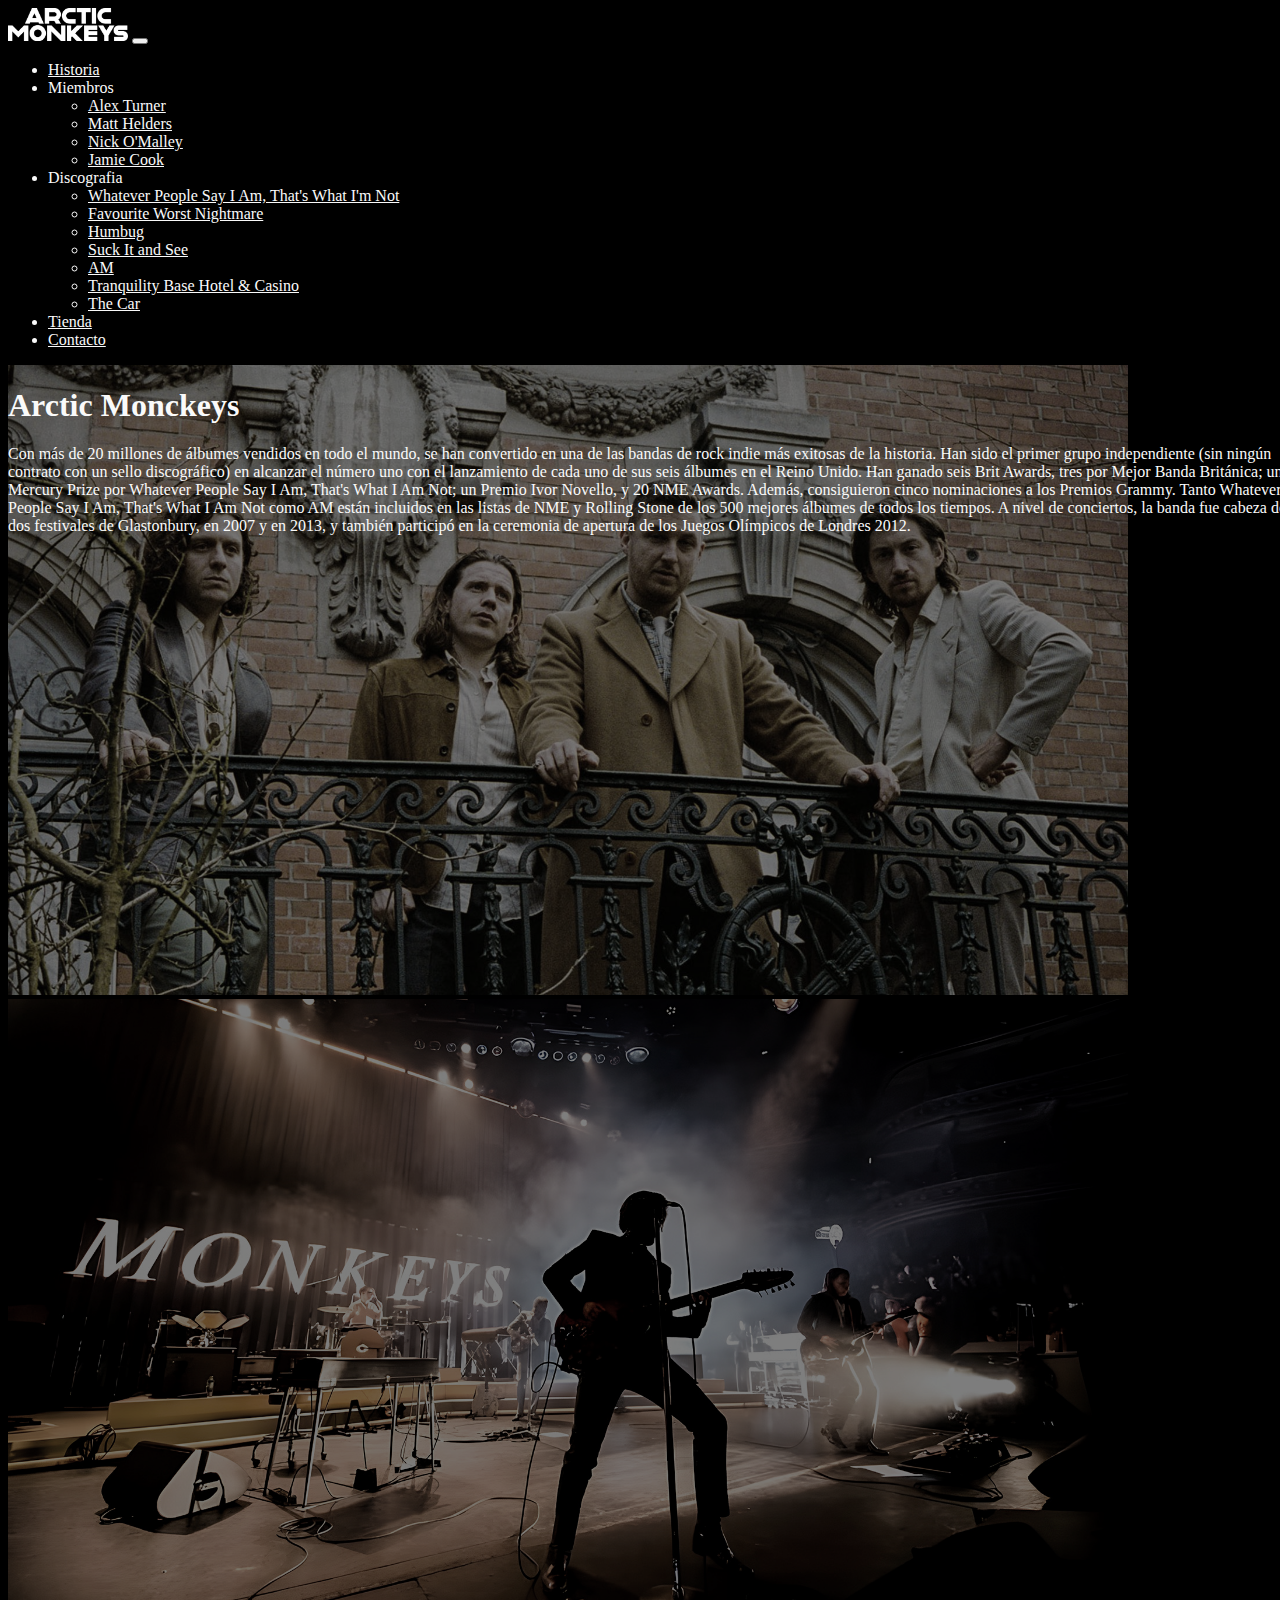
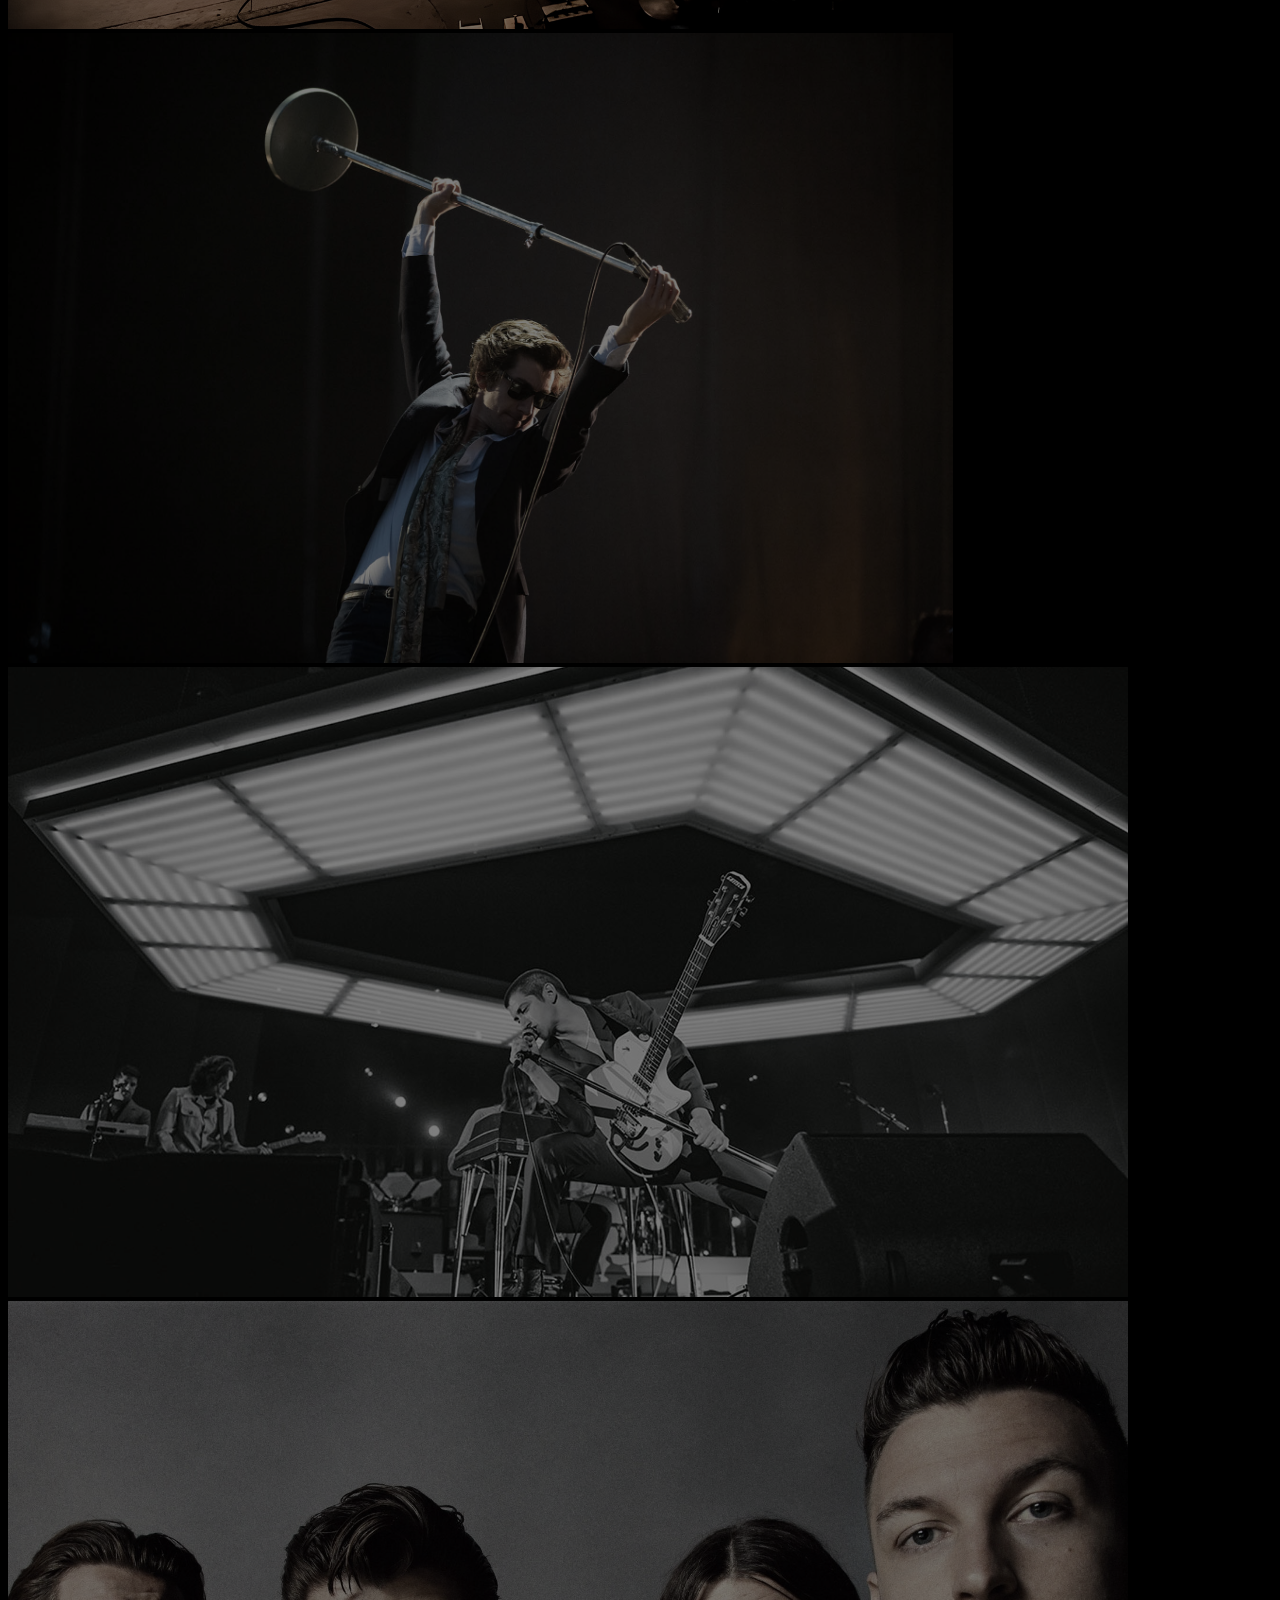
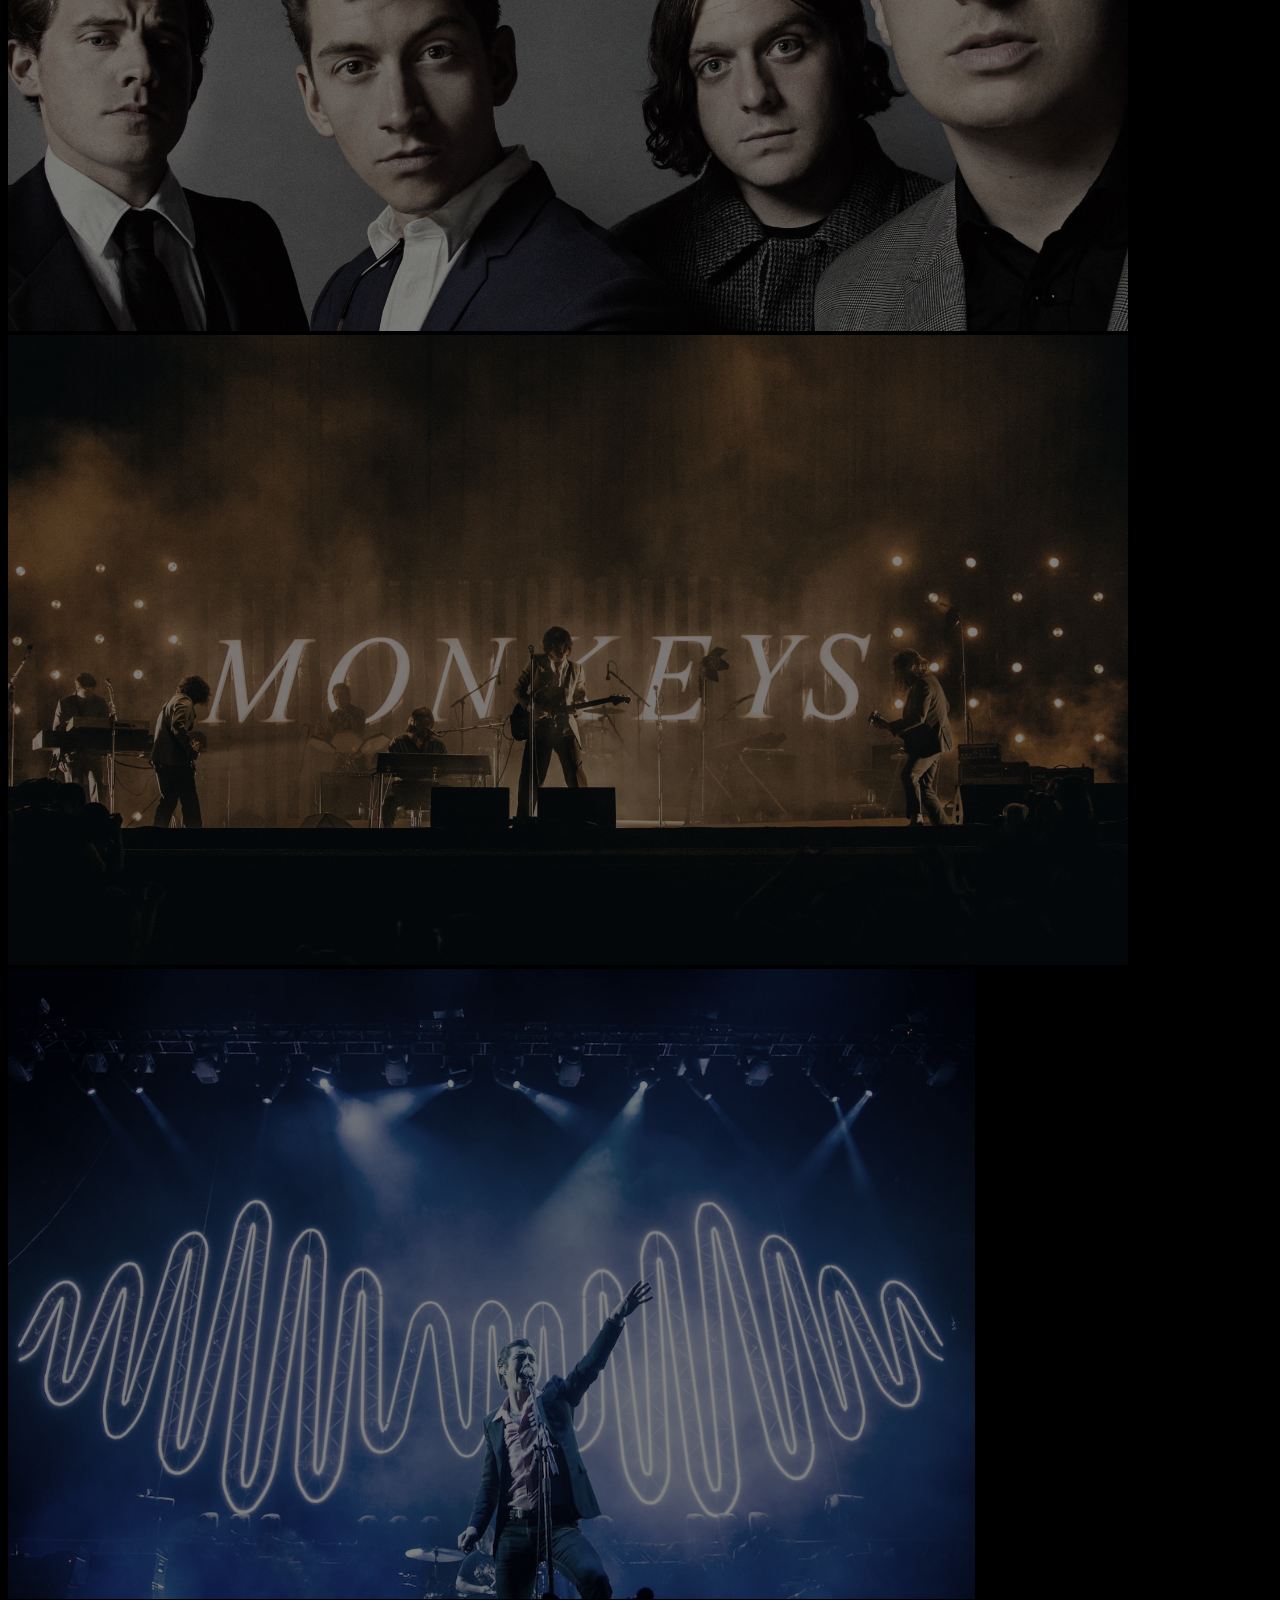
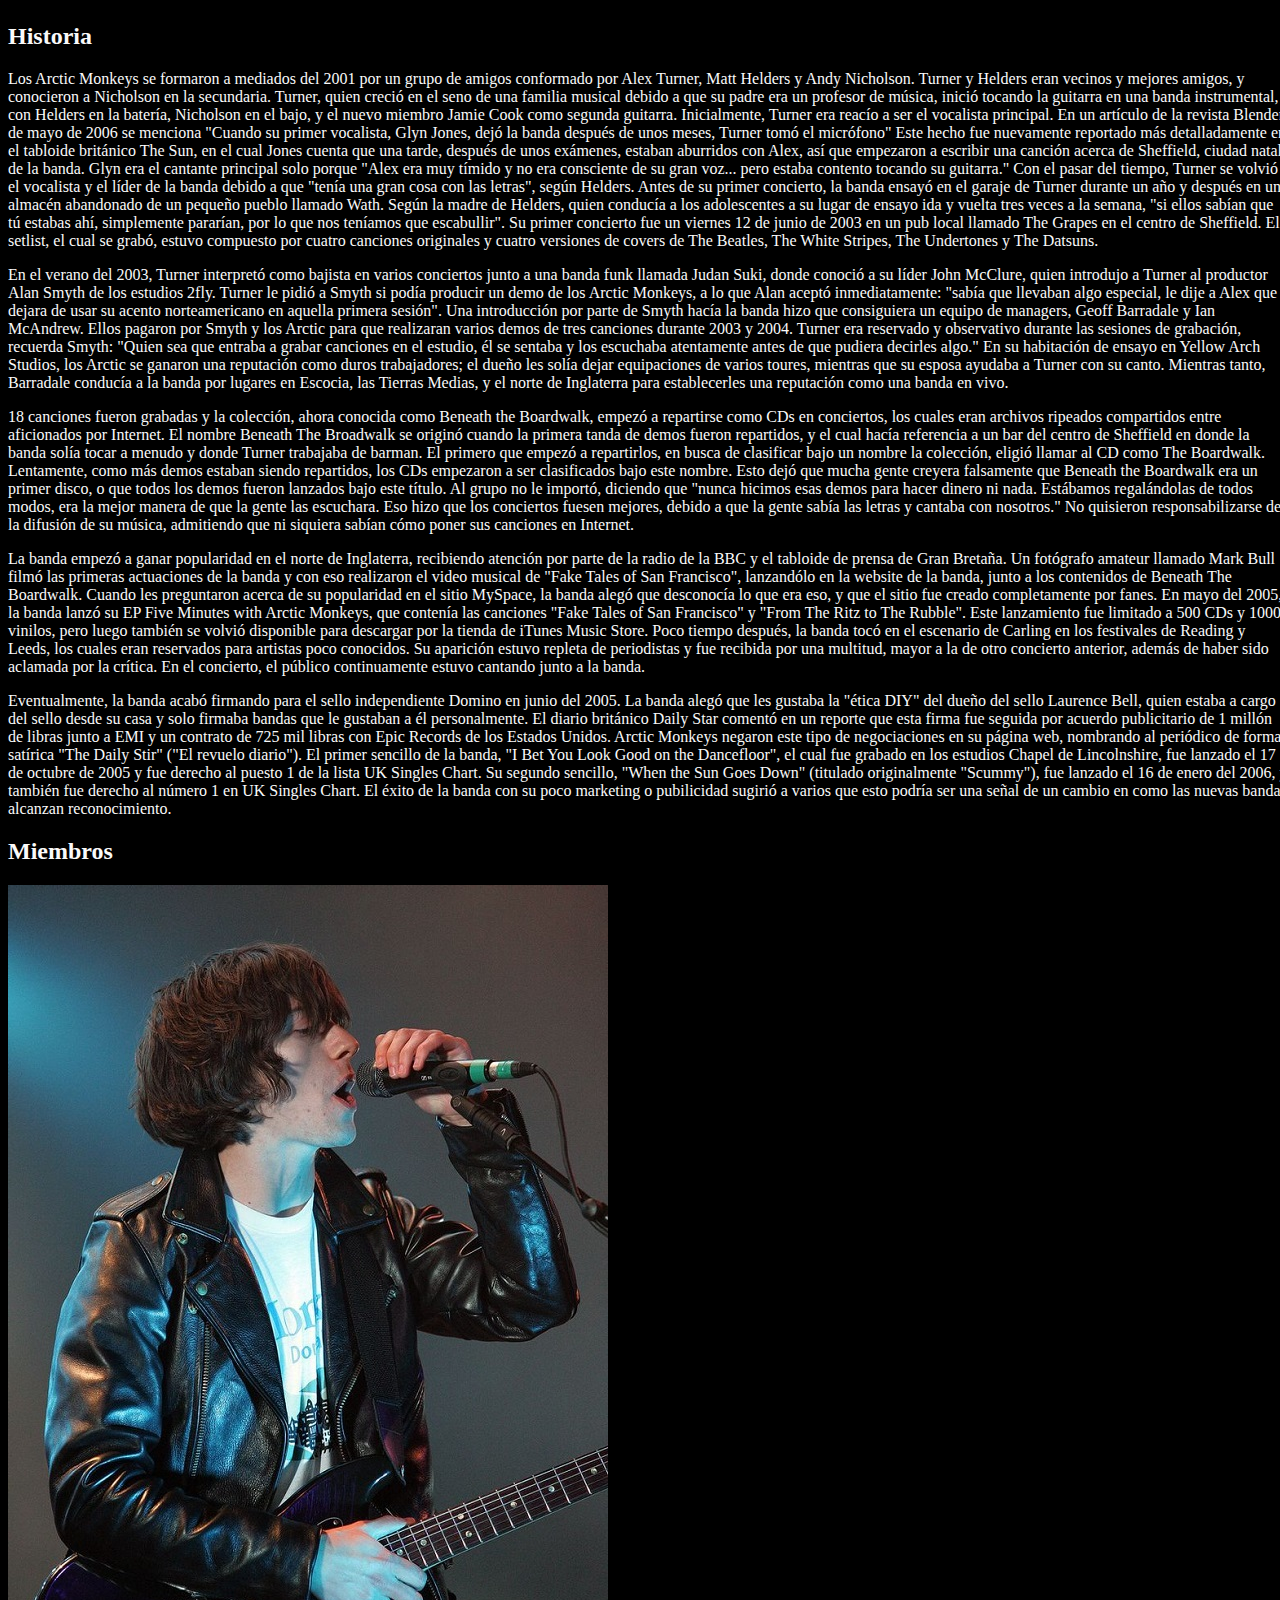
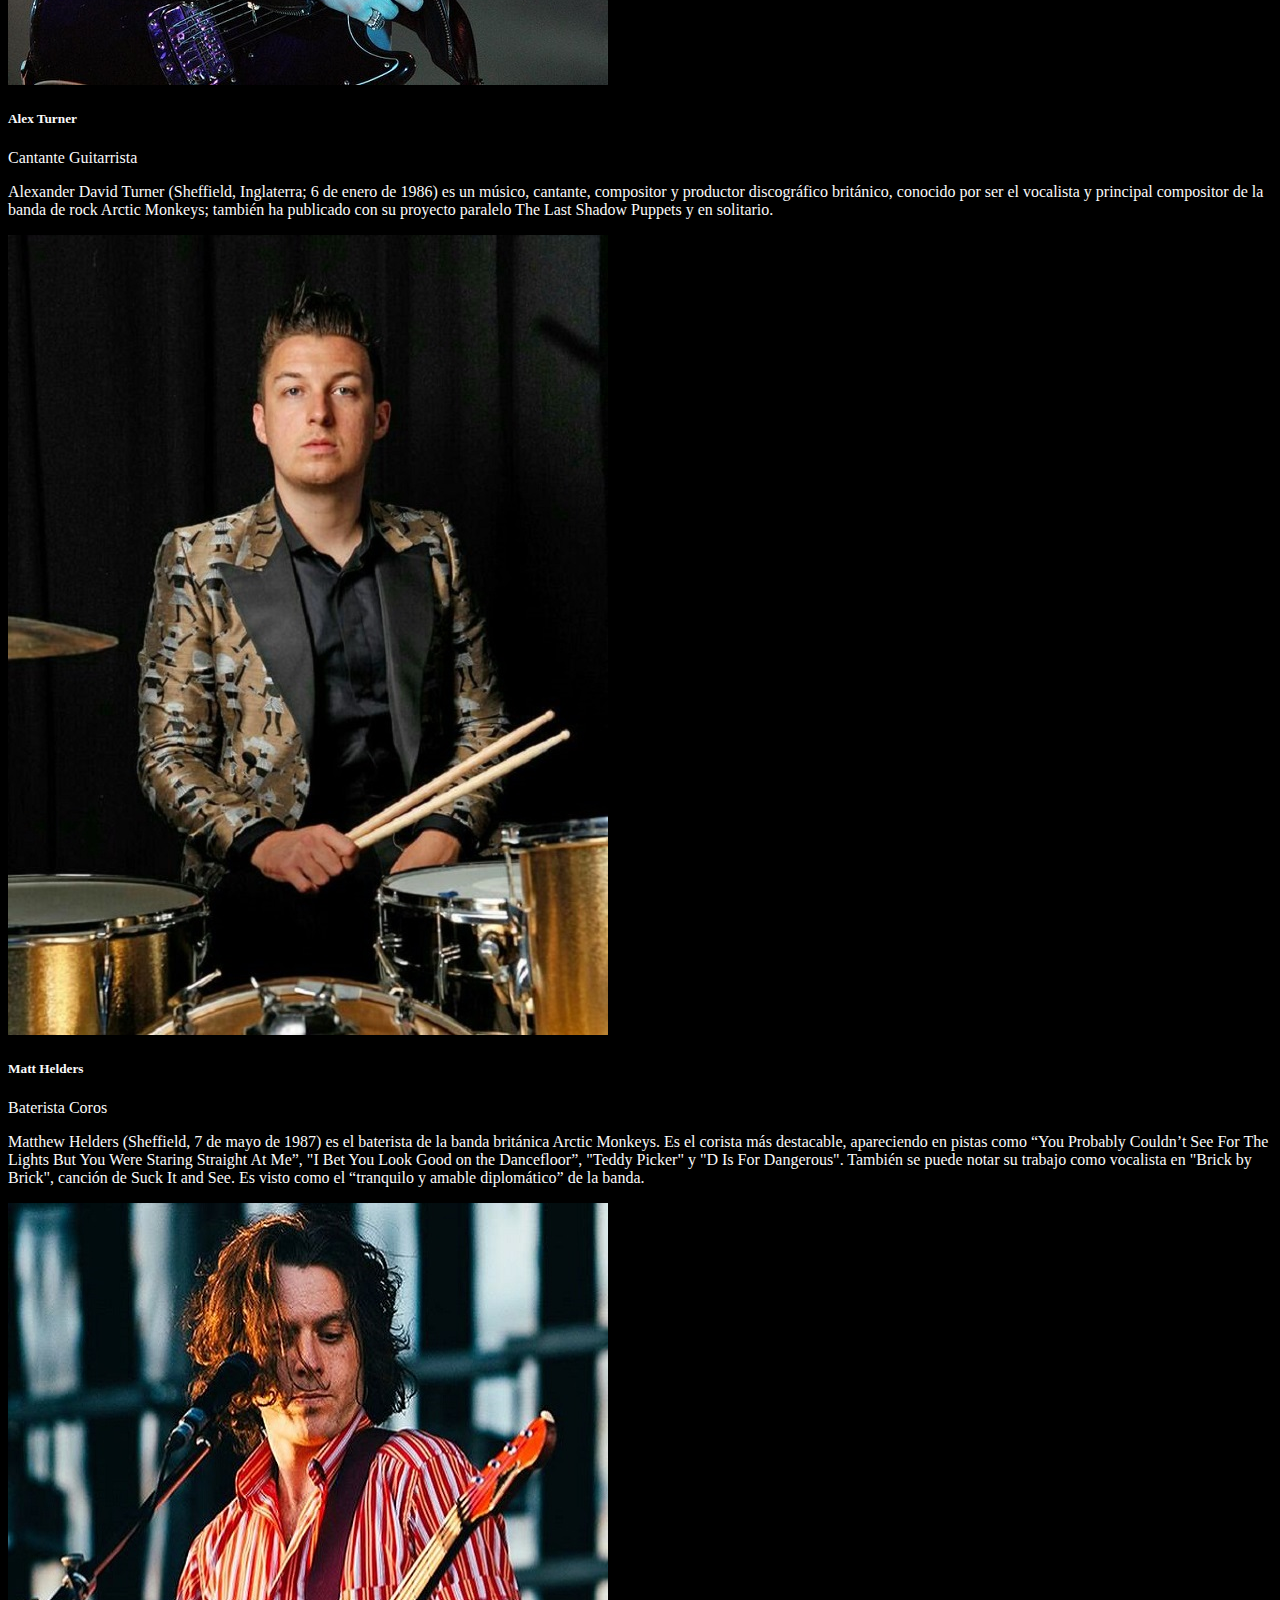
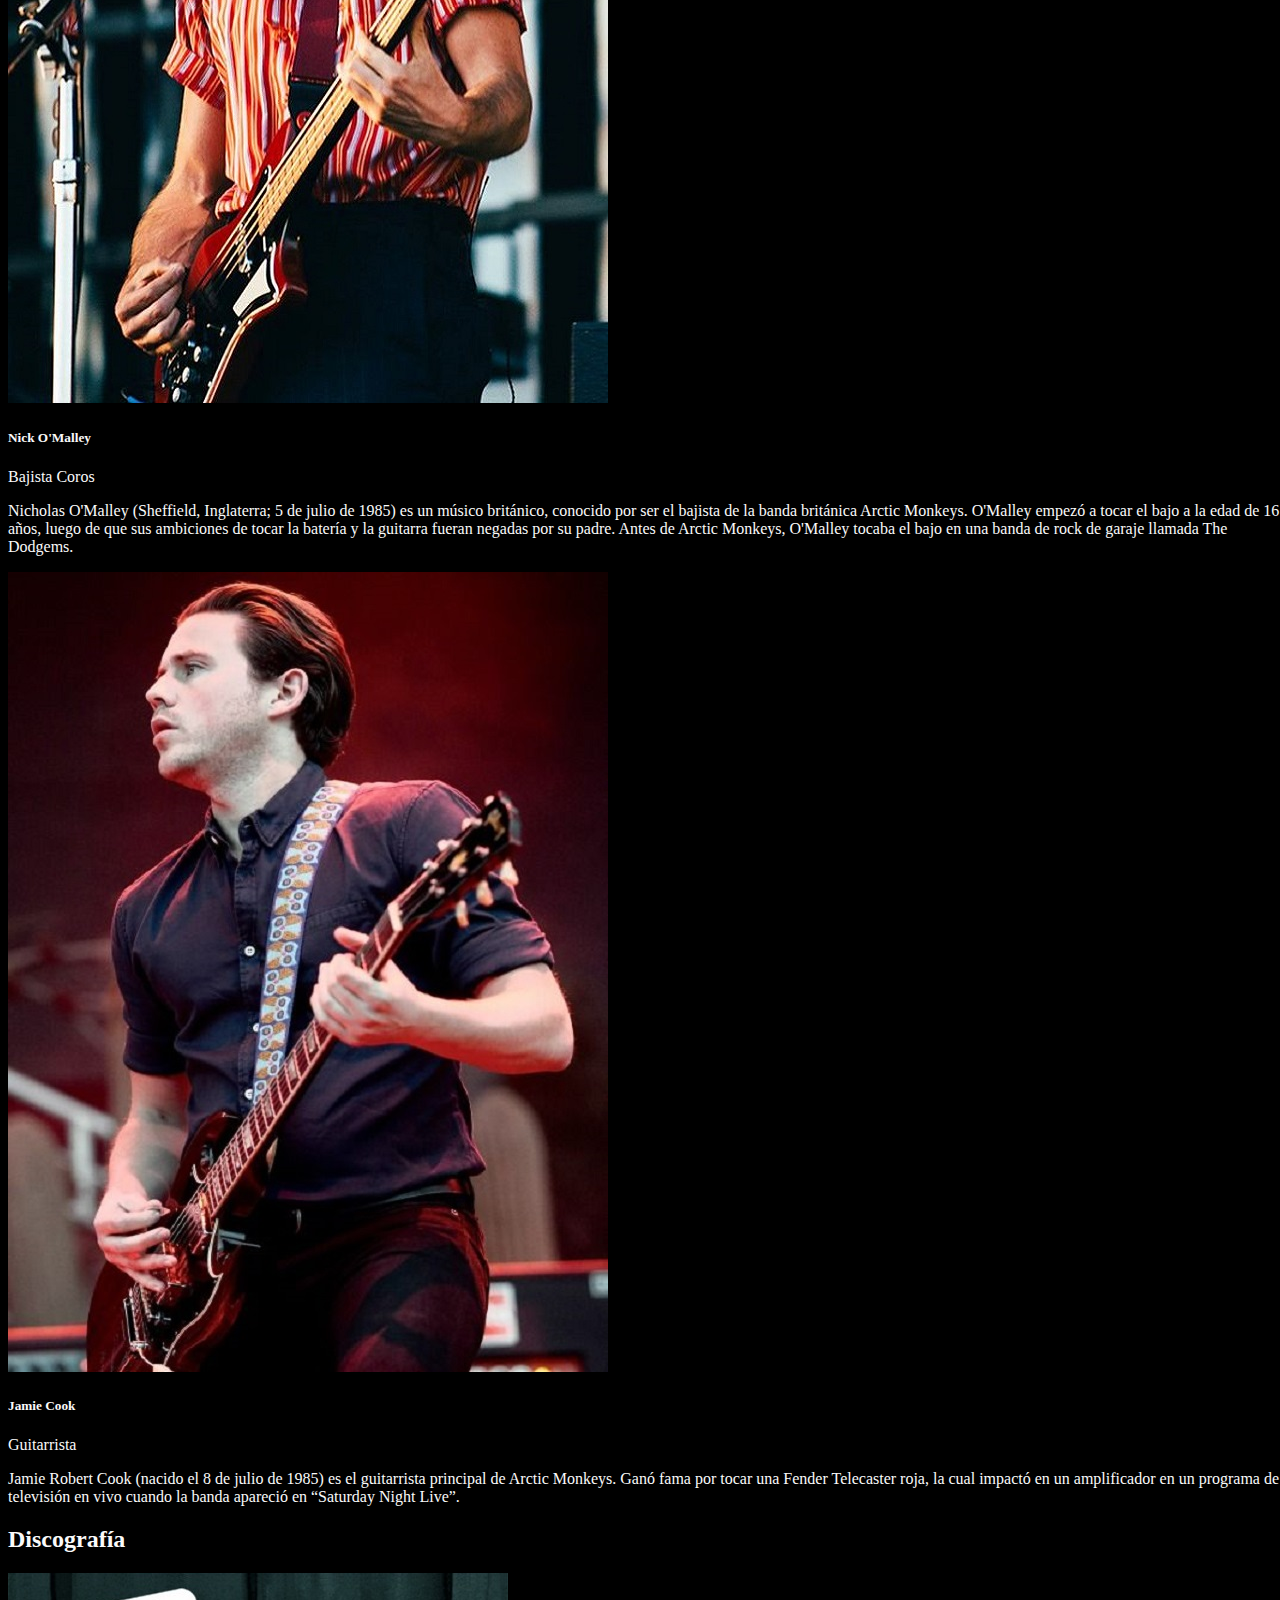
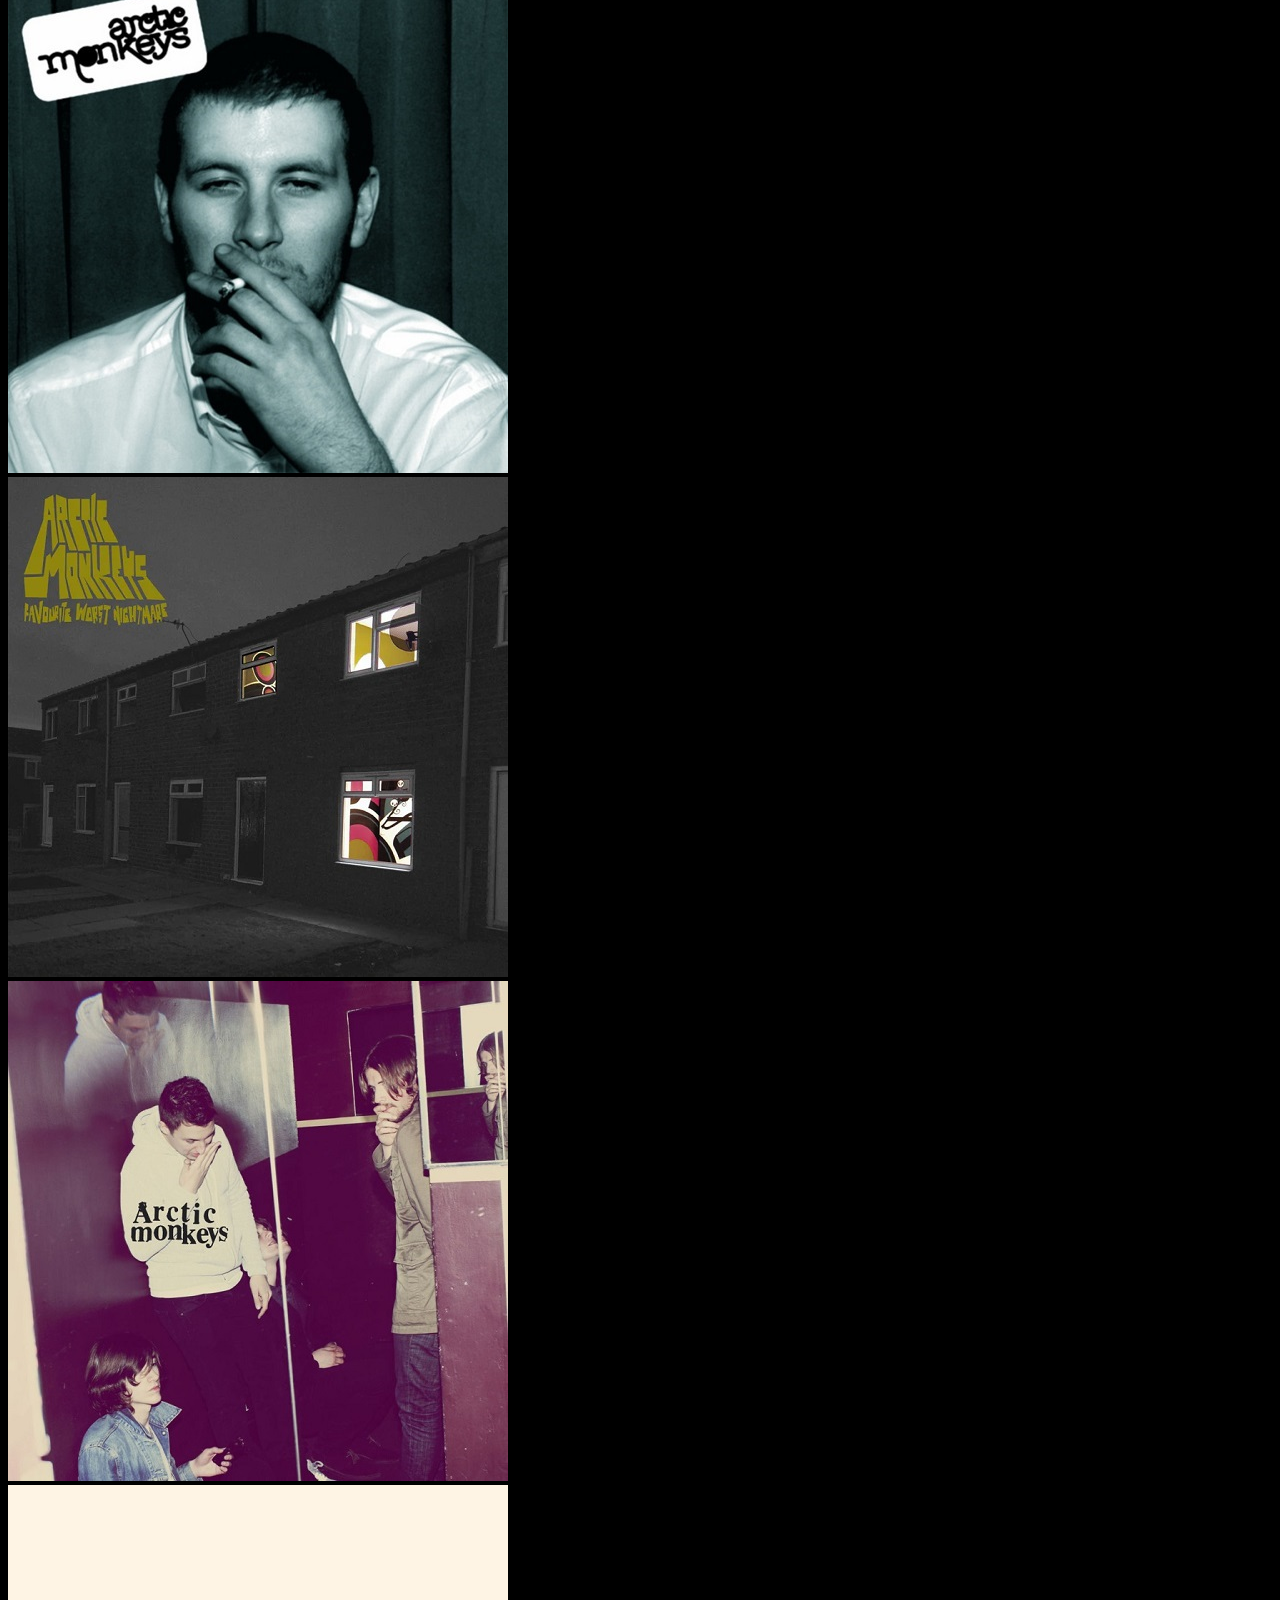
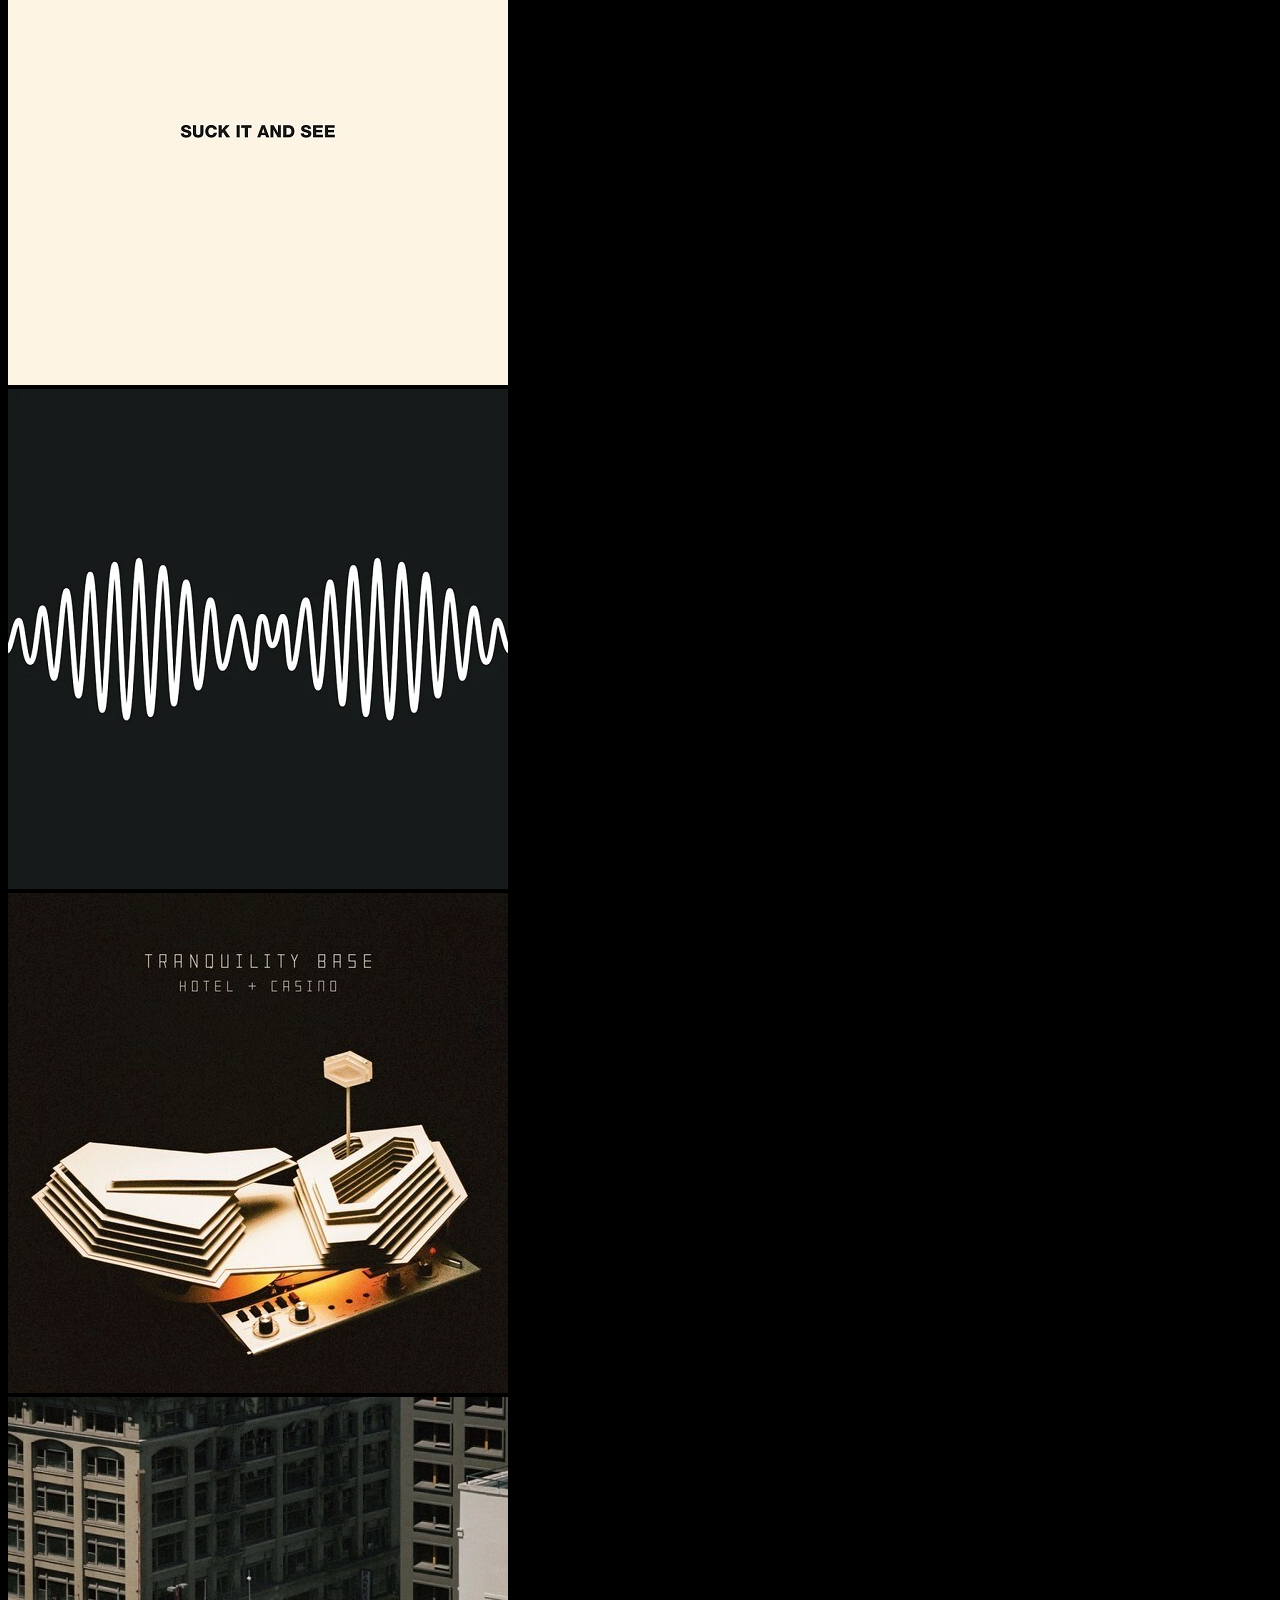
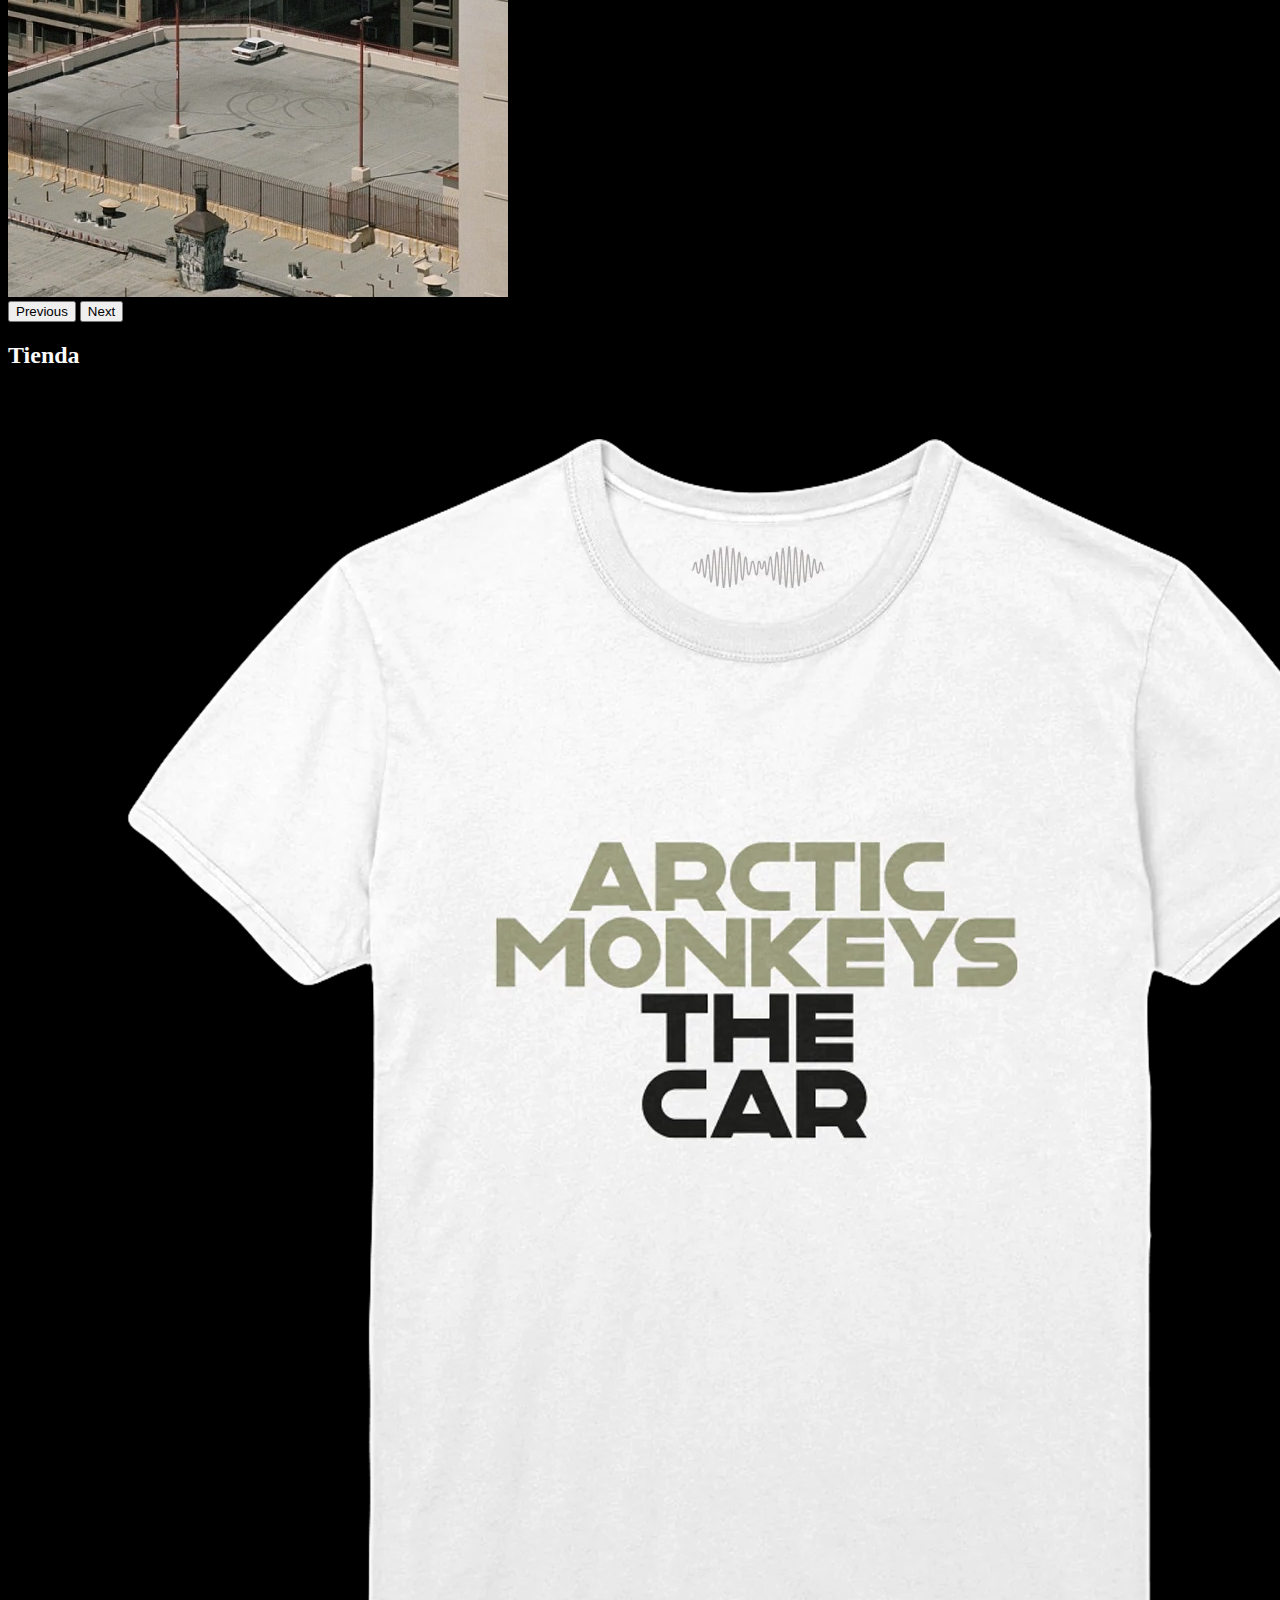
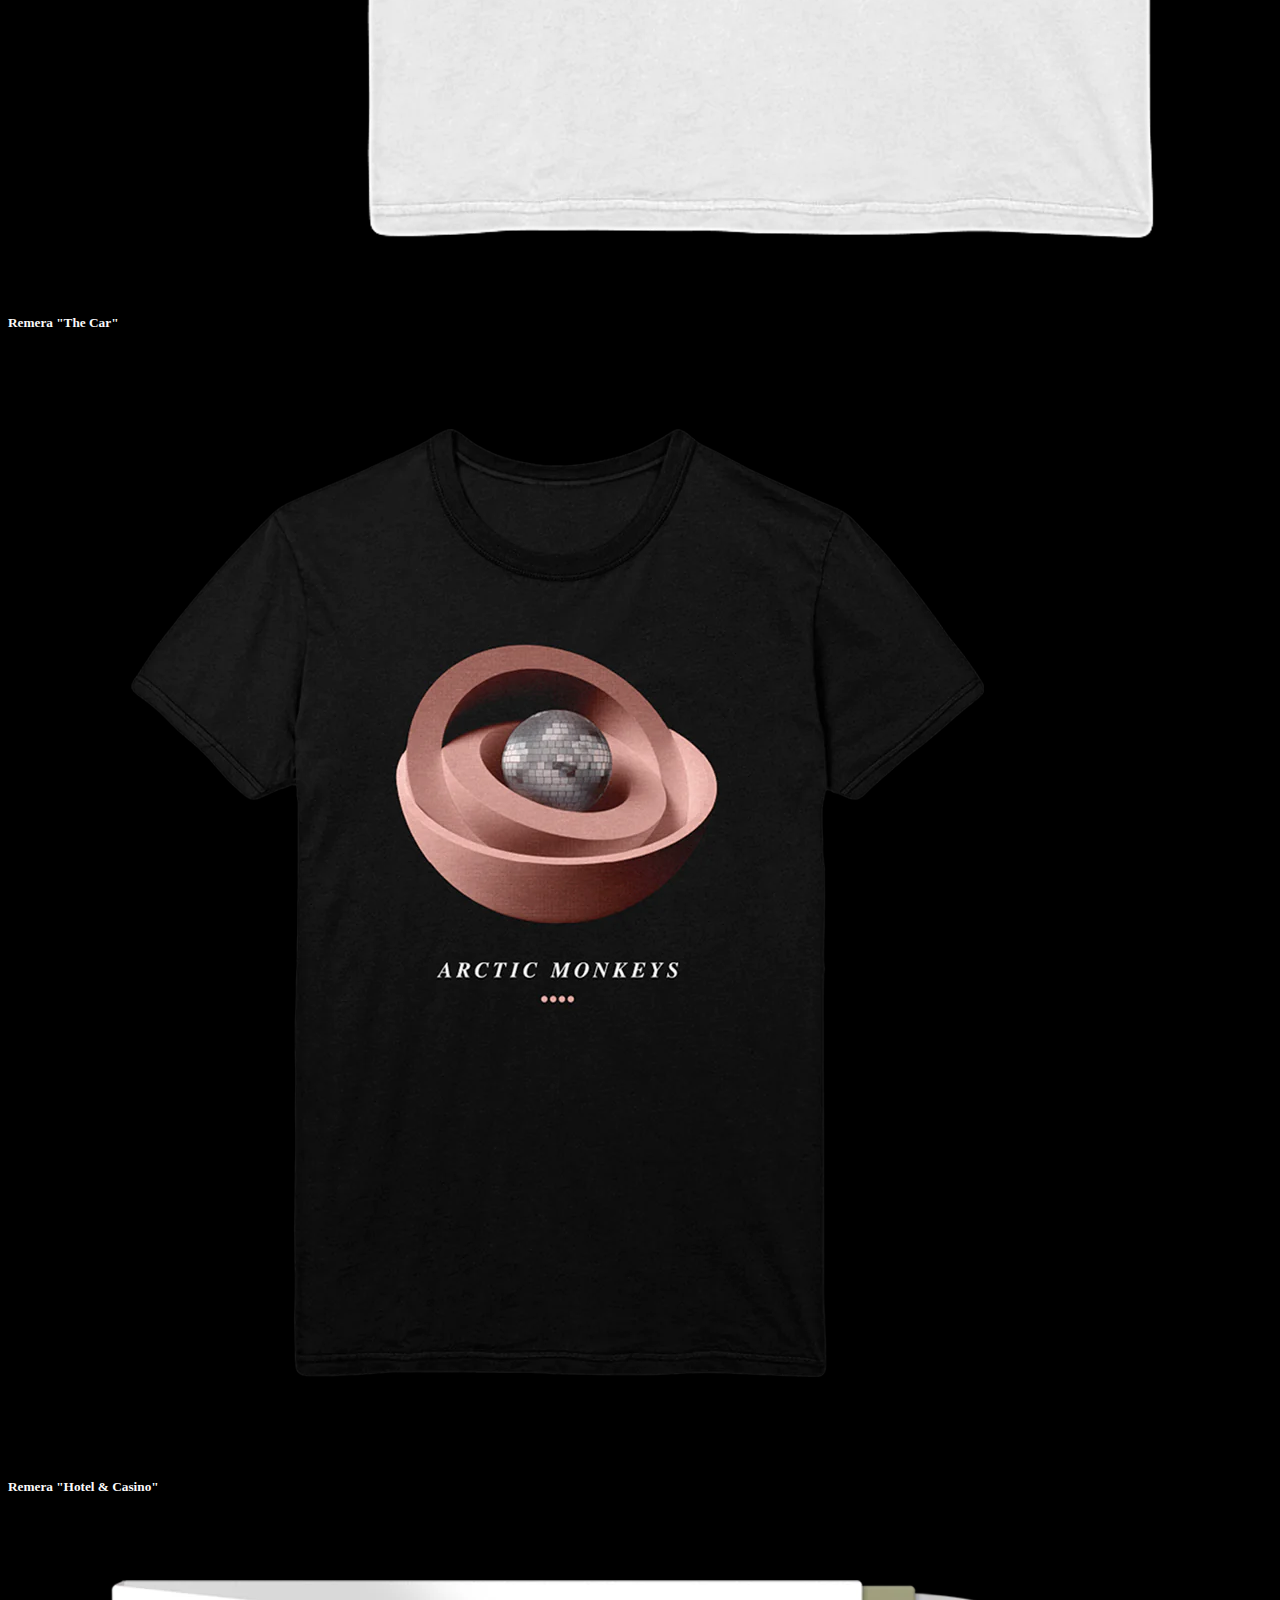
==== commit 81608fc8: "ULTIMA ACTUALIZACION" ====
--- a/index.html
+++ b/index.html
@@ -14,19 +14,19 @@
 
 <body data-bs-spy="scroll" data-bs-target="#navbar">
   <!-- Inicio del header -->
-  <nav class="navbar navbar-expand-lg bg-dark bg-gradient fixed-top" data-bs-theme="dark">
-    <div class="container-fluid">
-      <a class="navbar-brand ms-5" ref="#"><img src="./Imagenes/logo-navbar.png" alt="Arctic Monkeys" width="100"></a>
+  <nav class="navbar navbar-expand-lg bg-dark bg-gradient fixed-top ps-5" data-bs-theme="dark">
+    <div class="container-fluid ms-5">
+      <a class="navbar-brand ms-5" ref="#"><img src="./Imagenes/logo-navbar.png" alt="Arctic Monkeys" width="120"></a>
       <button class="navbar-toggler" type="button" data-bs-toggle="collapse" data-bs-target="#navbar"
         aria-controls="navbar" aria-expanded="false" aria-label="Toggle navigation">
         <span class="navbar-toggler-icon"></span>
       </button>
-      <div class="collapse navbar-collapse" id="navbar">
+      <div class="collapse navbar-collapse me-5" id="navbar">
         <ul class="navbar-nav ms-auto mx-5 mb-lg-0">
-          <li class="nav-item">
+          <li class="nav-item me-3">
             <a class="nav-link historiap" aria-current="page" href="#historia">Historia</a>
           </li>
-          <li class="nav-item dropdown">
+          <li class="nav-item dropdown me-3">
             <a class="nav-link dropdown-toggle historiap" role="button" data-bs-toggle="dropdown" aria-expanded="false">
               Miembros
             </a>
@@ -37,7 +37,7 @@
               <li><a class="dropdown-item historiap" href="#JamieCook">Jamie Cook</a></li>
             </ul>
           </li>
-          <li class="nav-item dropdown">
+          <li class="nav-item dropdown me-3">
             <a class="nav-link dropdown-toggle historiap" role="button" data-bs-toggle="dropdown" aria-expanded="false">
               Discografia
             </a>
@@ -53,8 +53,11 @@
               <li><a class="dropdown-item historiap" href="#TheCar">The Car</a></li>
             </ul>
           </li>
-          <li class="nav-item">
+          <li class="nav-item me-3">
             <a class="nav-link historiap" aria-current="page" href="#tienda">Tienda</a>
+          </li>
+          <li class="nav-item me-5">
+            <a class="nav-link historiap" aria-current="page" href="#">Contacto</a>
           </li>
         </ul>
       </div>
--- a/index.css
+++ b/index.css
@@ -50,10 +50,10 @@
 }
 
 #footer{
-  height: 25%;
+  height: 20%;
 }
 
 #footer #boot-icon{
-  font-size: 2rem;
+  font-size: 1.5rem;
   color: #fafafa;
 }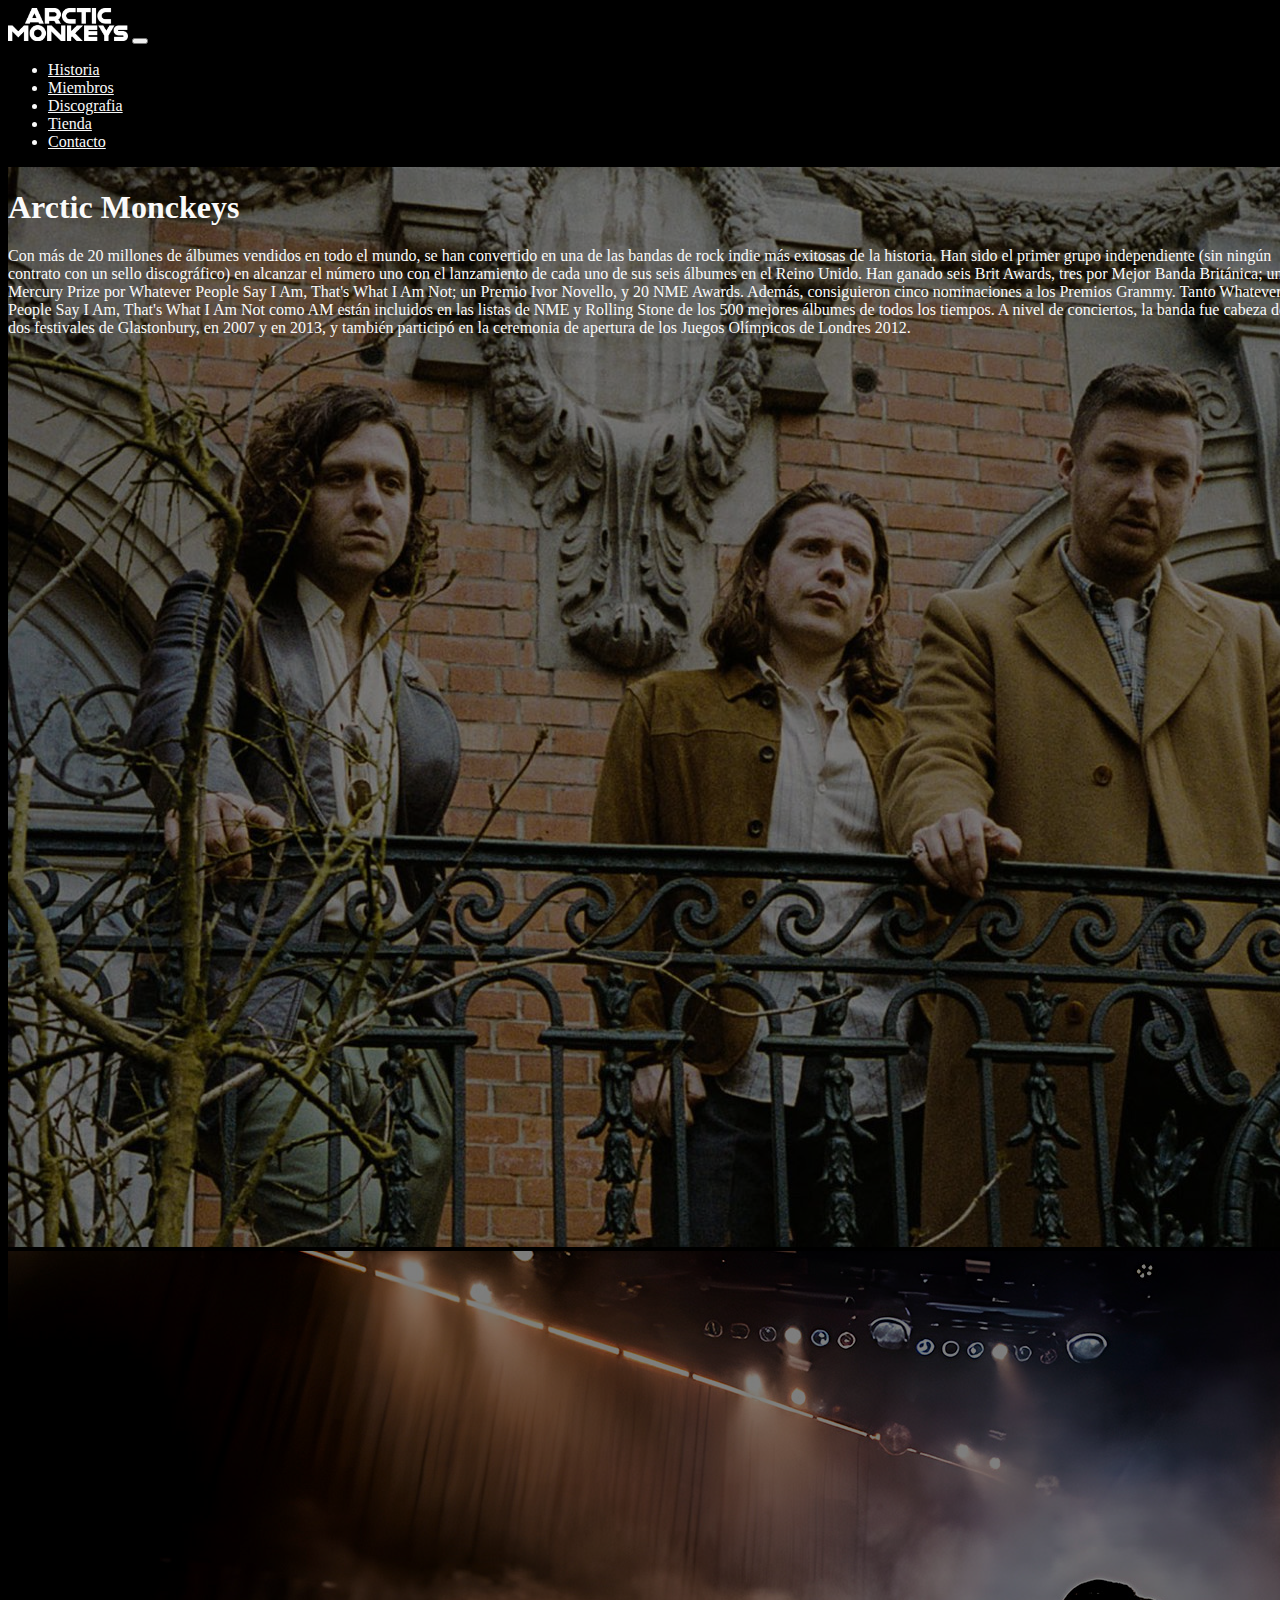
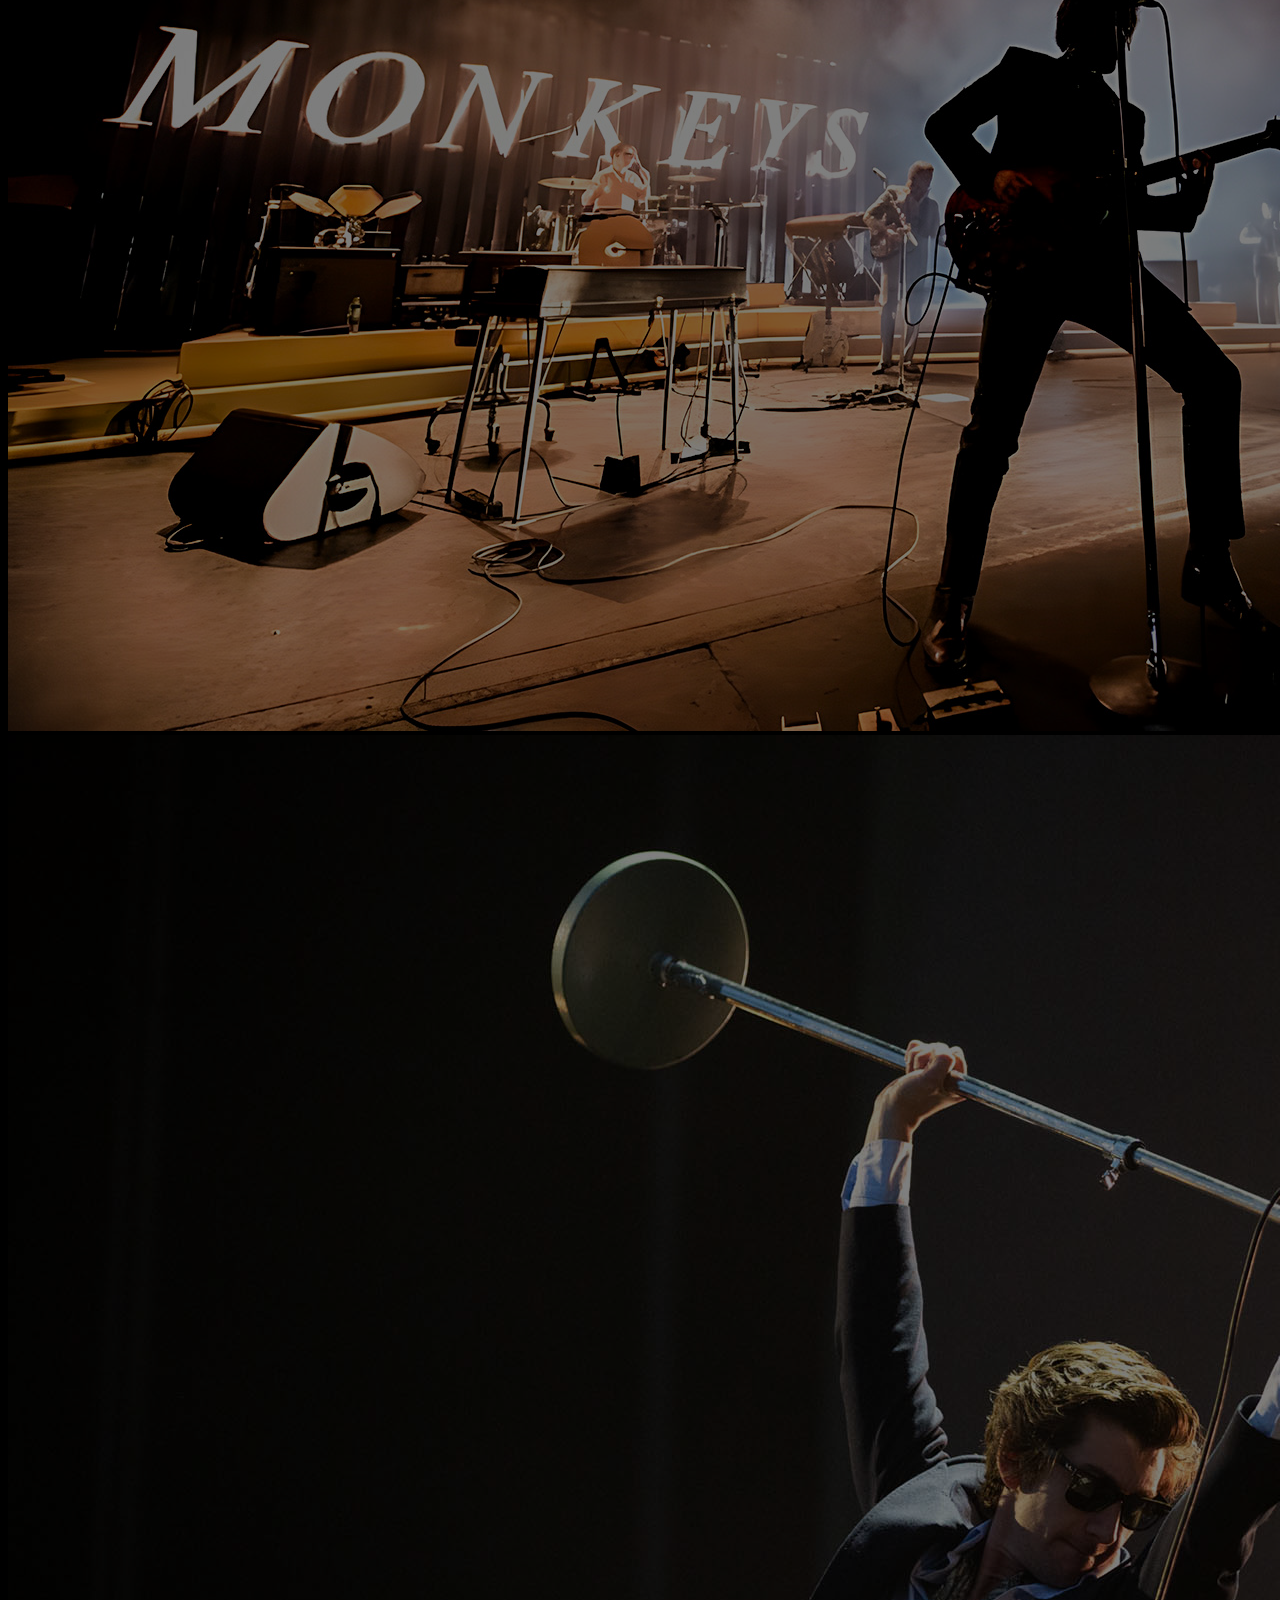
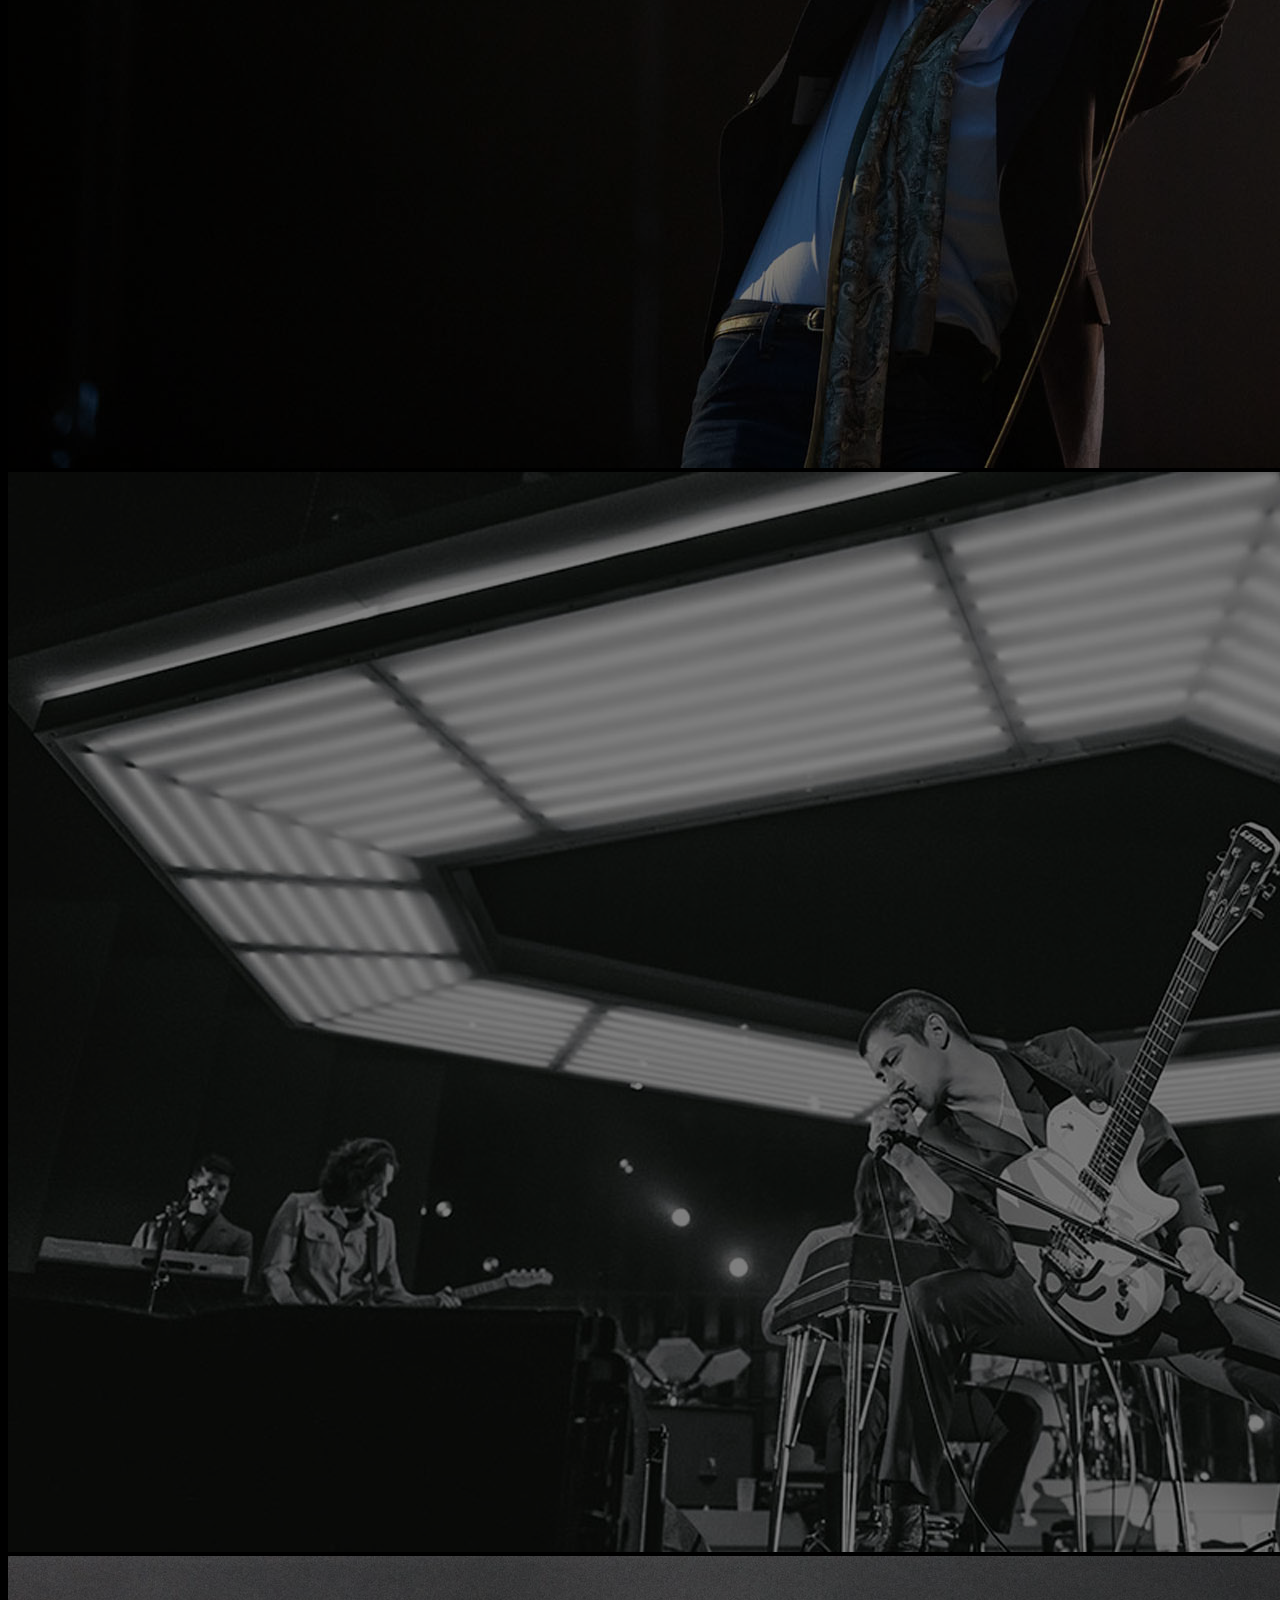
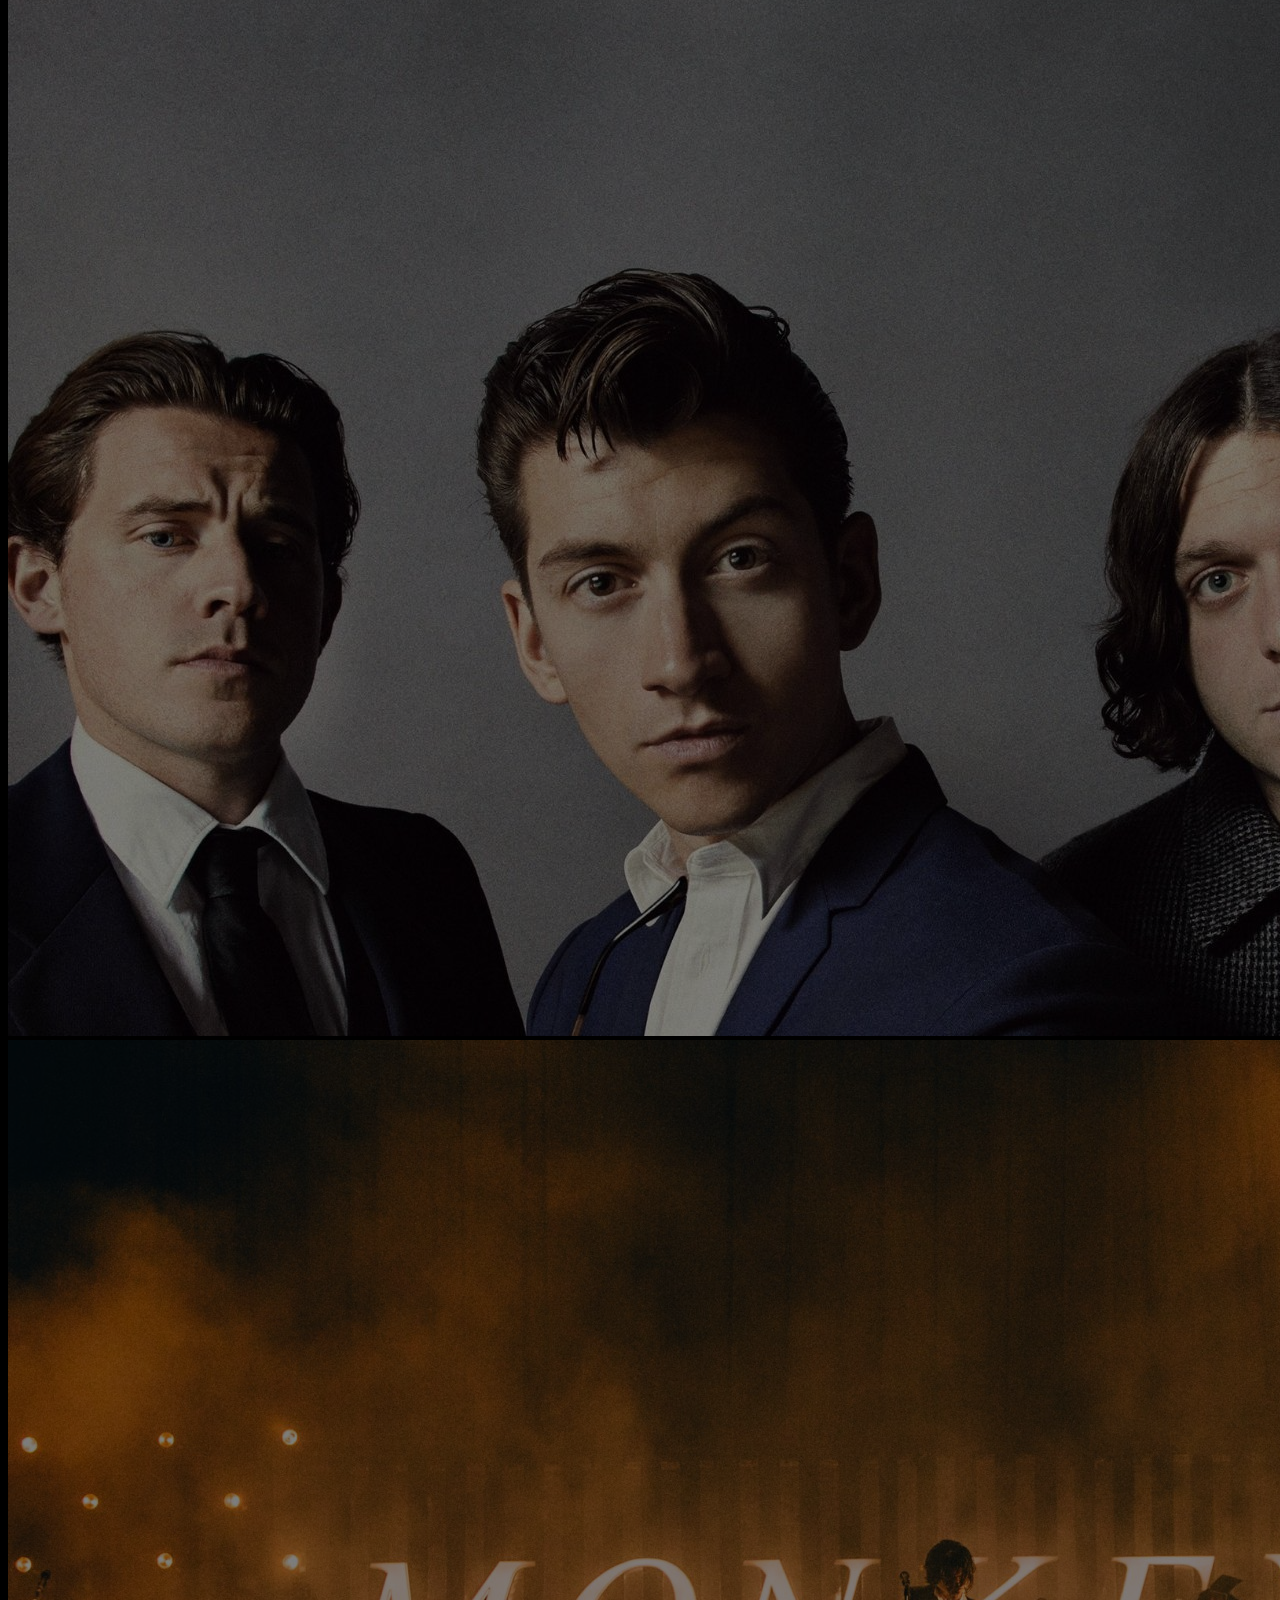
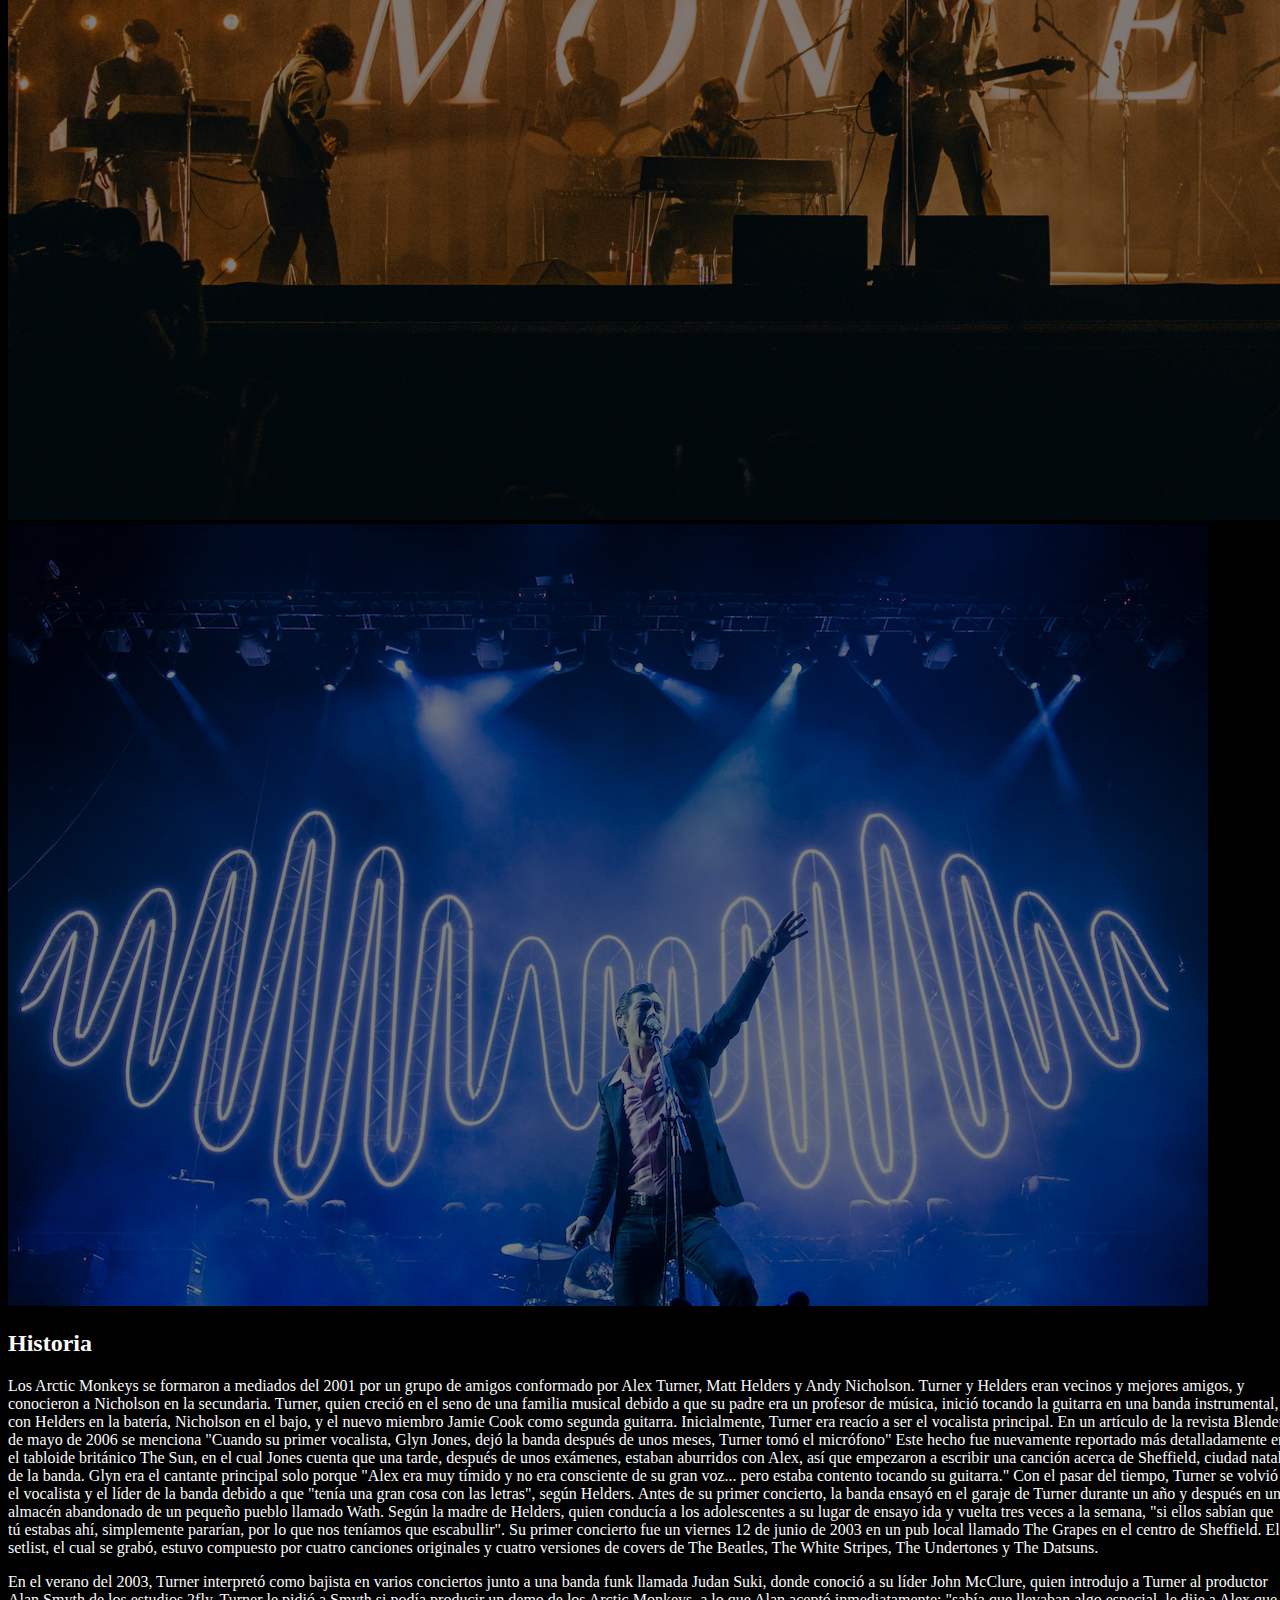
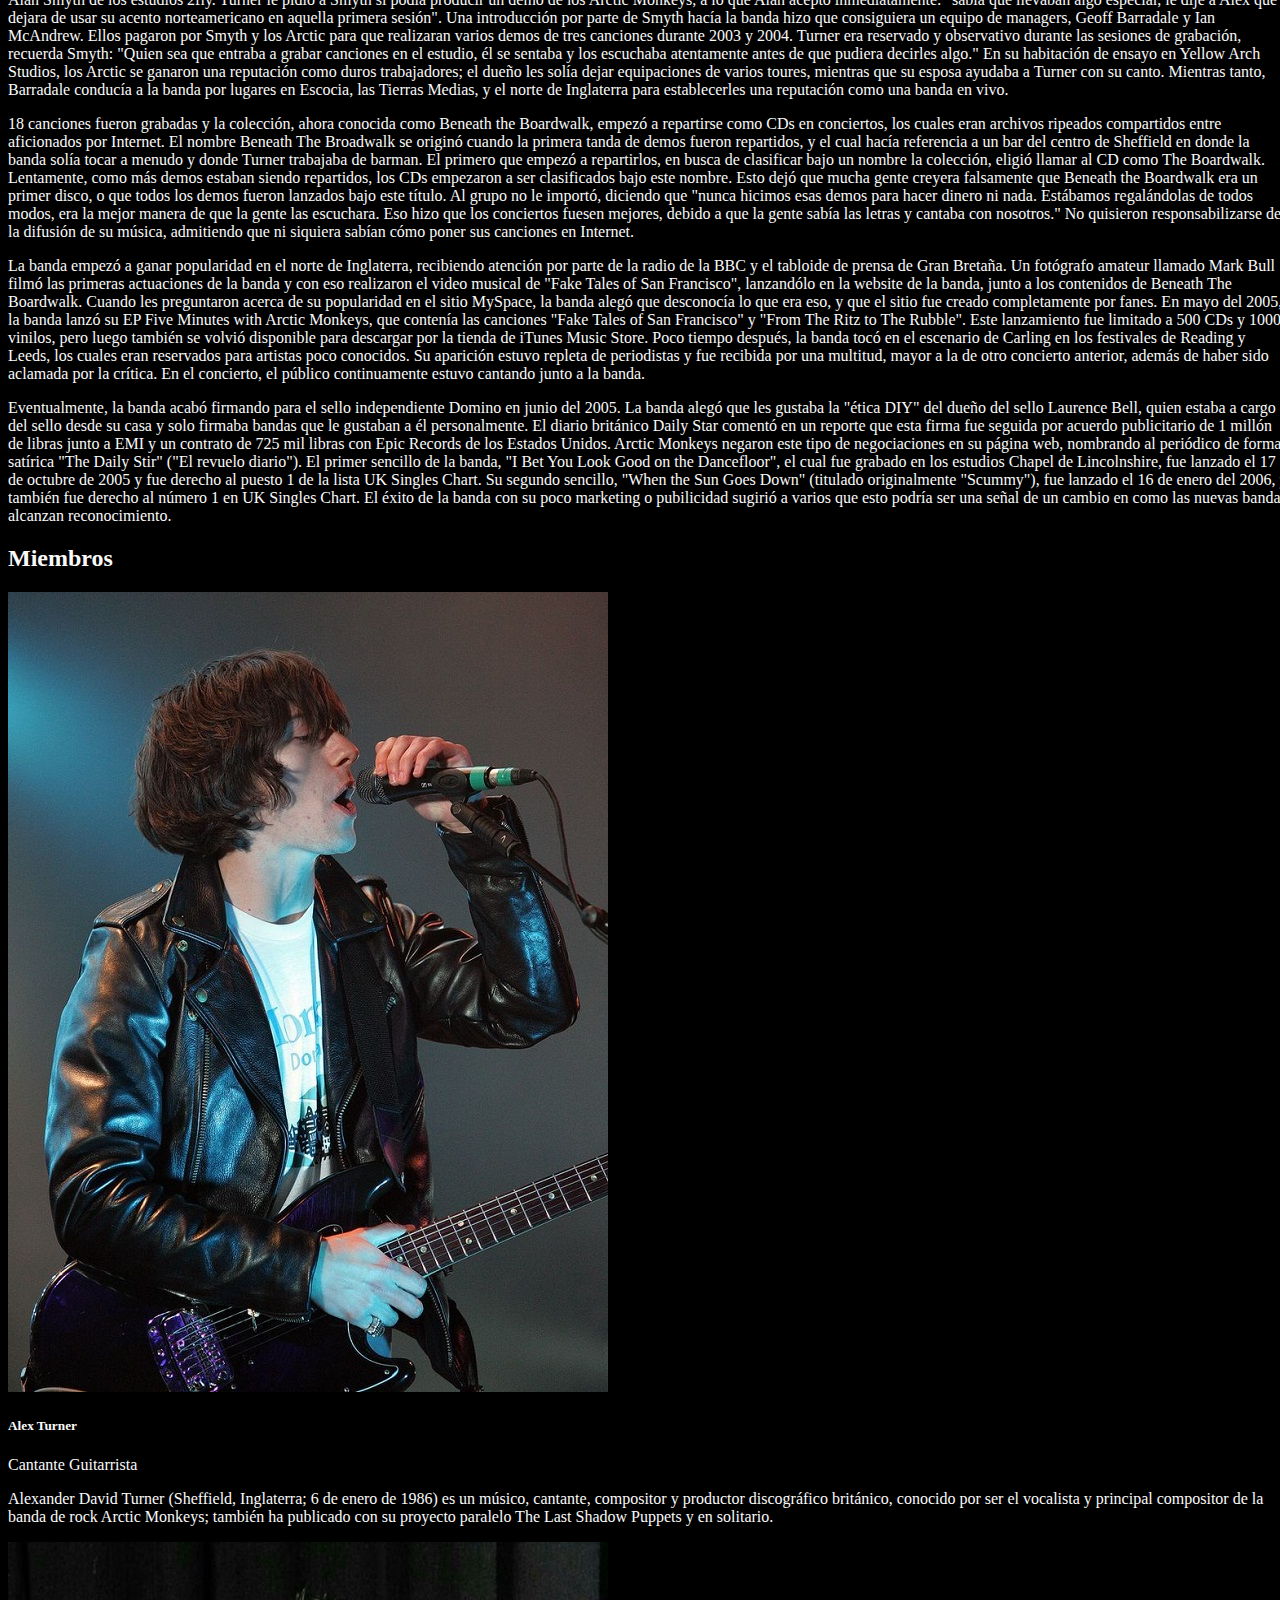
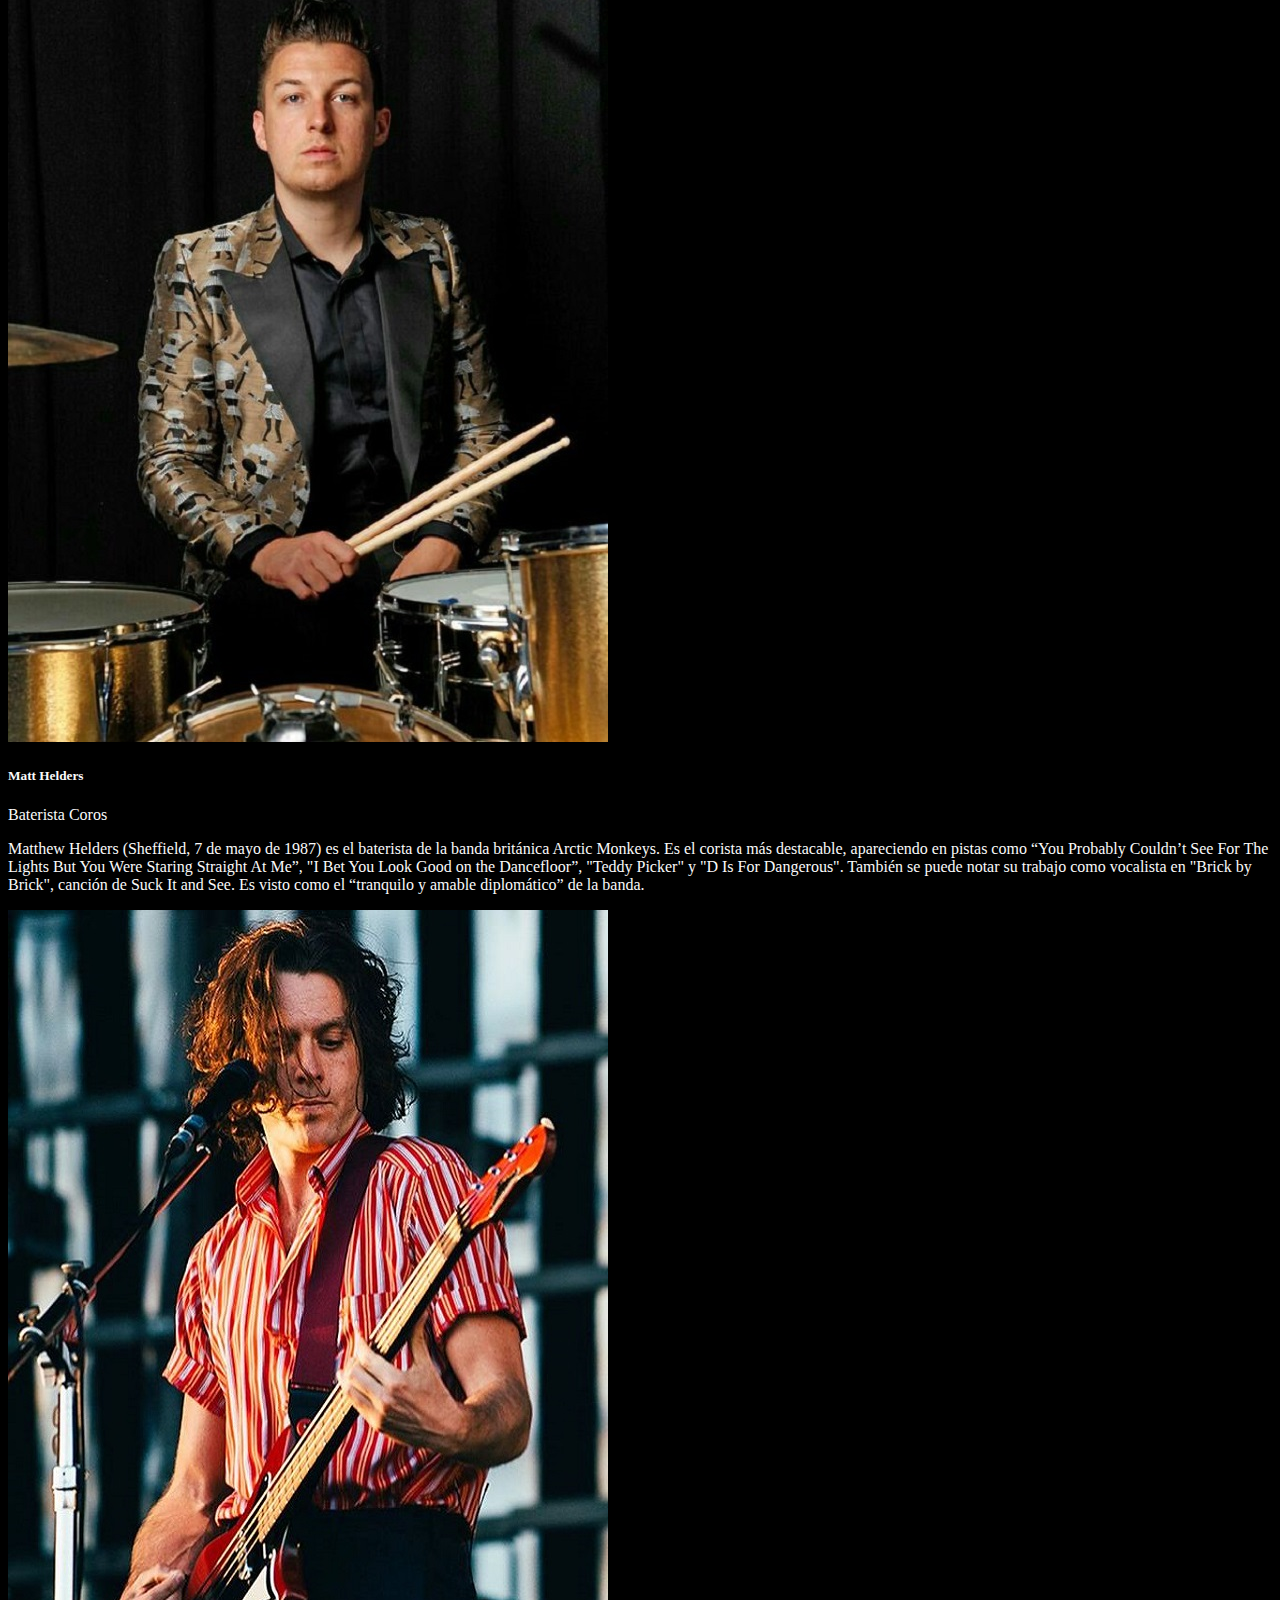
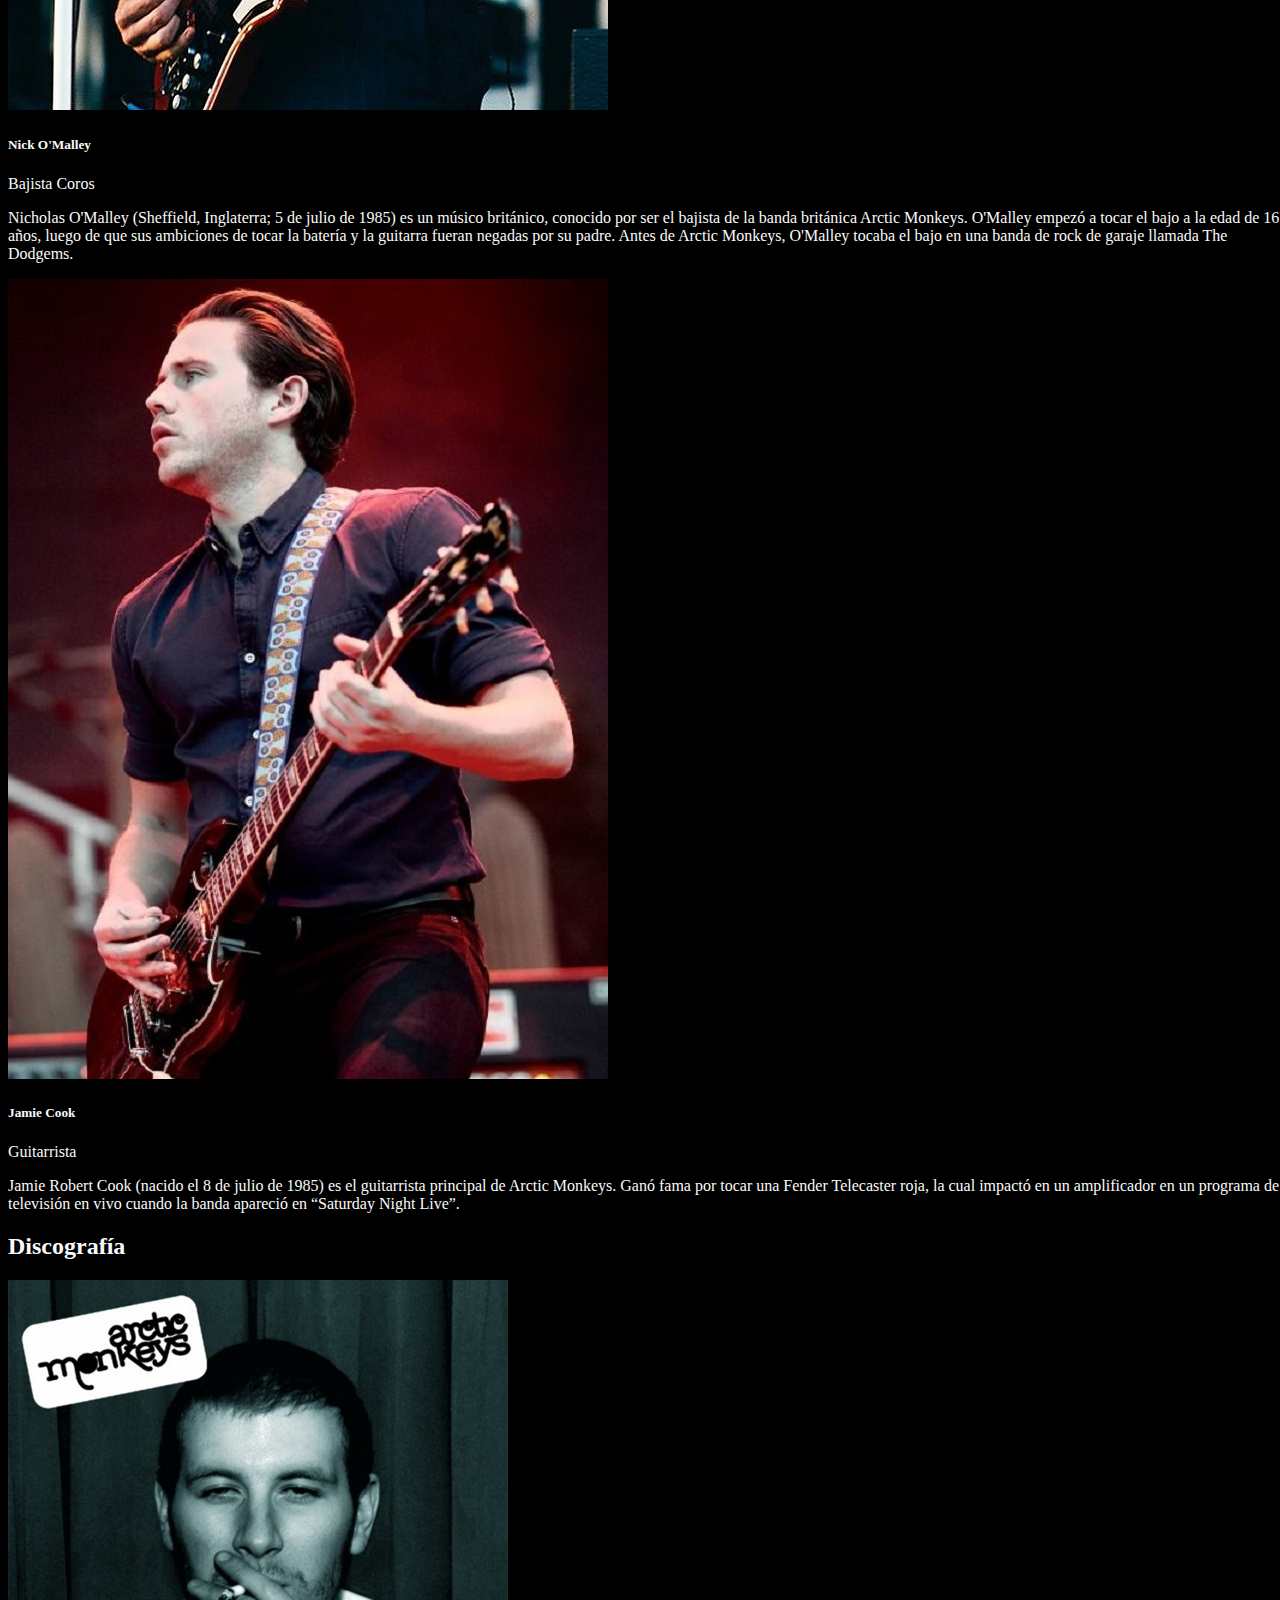
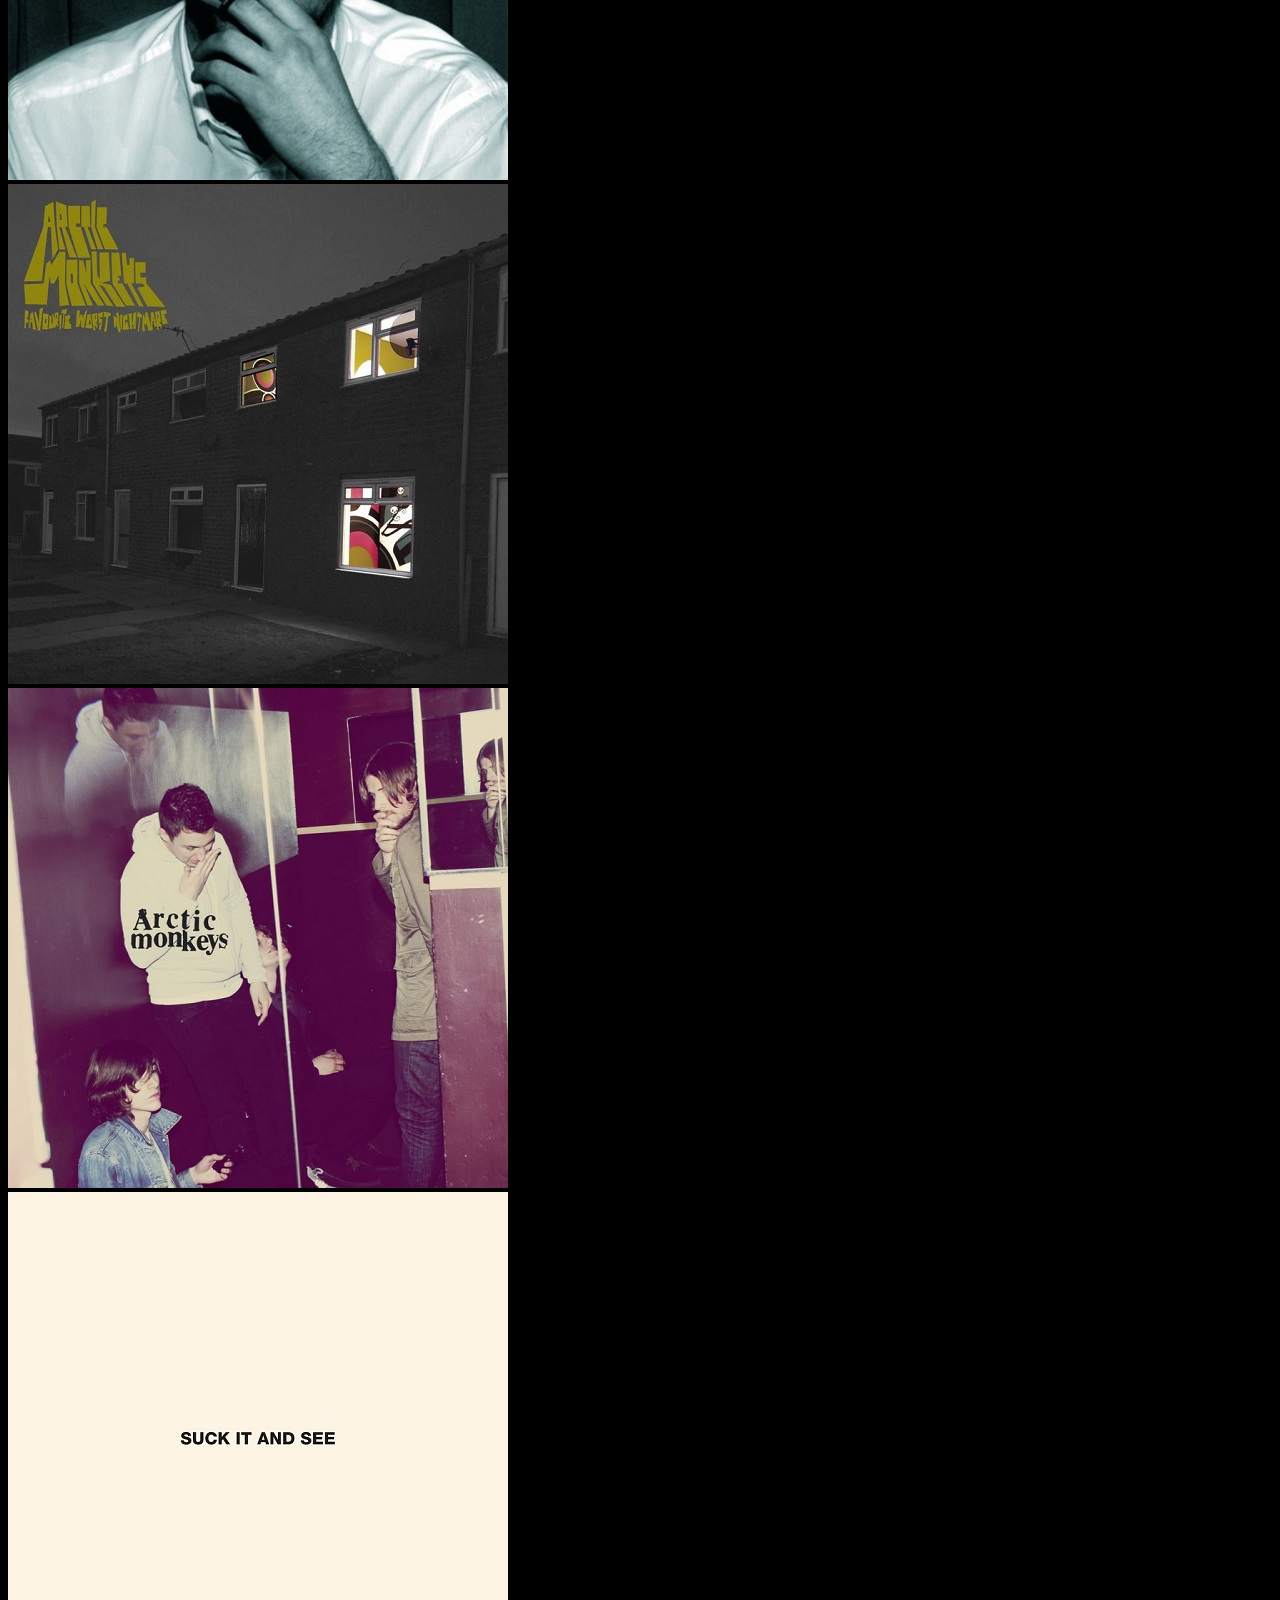
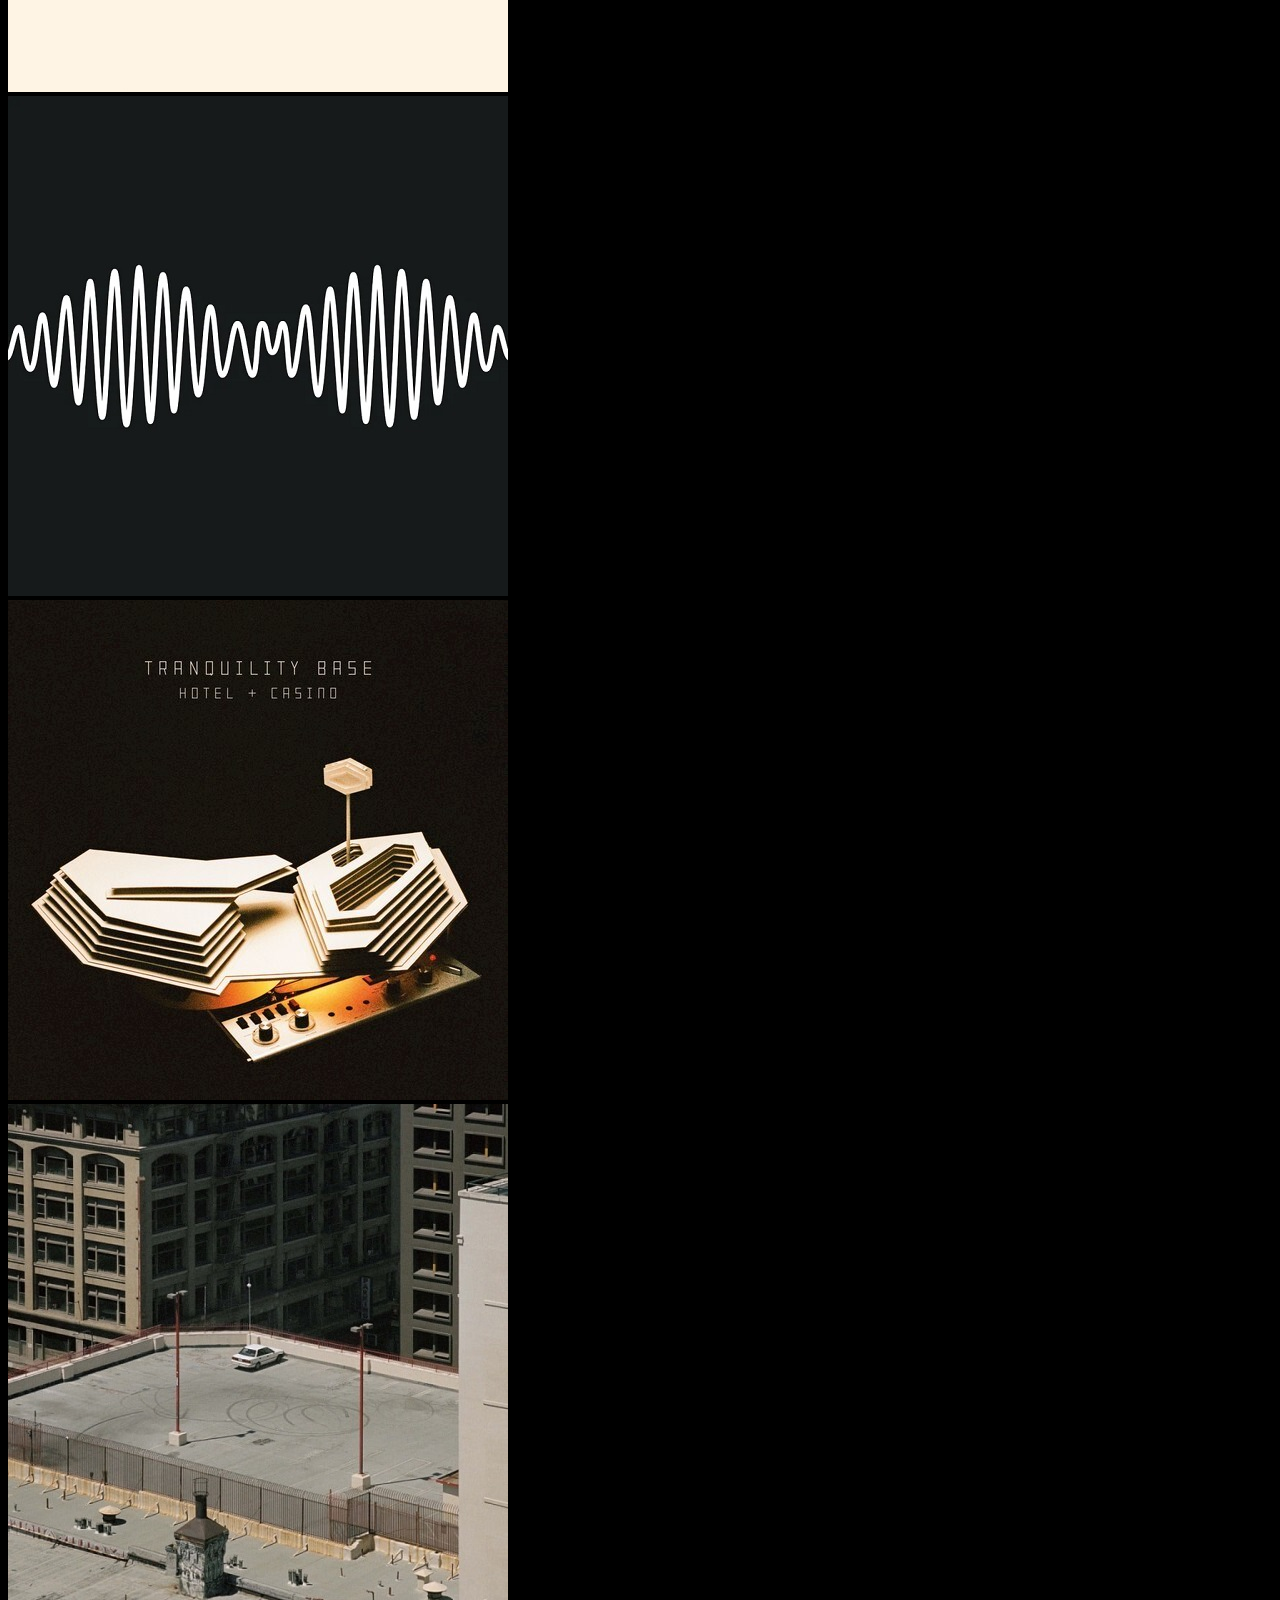
==== commit 898ac579: "Espaciado de parrafo y separacion de div para los mismos" ====
--- a/index.html
+++ b/index.html
@@ -12,52 +12,31 @@
   <title>Arctic Monkeys</title>
 </head>
 
-<body data-bs-spy="scroll" data-bs-target="#navbar">
+<body data-bs-spy="scroll" data-bs-target="#navbar" data-bs-reference="56">
   <!-- Inicio del header -->
-  <nav class="navbar navbar-expand-lg bg-dark bg-gradient fixed-top ps-5" data-bs-theme="dark">
-    <div class="container-fluid ms-5">
+  <nav class="navbar fixed-top navbar-expand-lg bg-dark bg-gradient" data-bs-theme="dark">
+    <div class="container-fluid">
       <a class="navbar-brand ms-5" ref="#"><img src="./Imagenes/logo-navbar.png" alt="Arctic Monkeys" width="120"></a>
       <button class="navbar-toggler" type="button" data-bs-toggle="collapse" data-bs-target="#navbar"
         aria-controls="navbar" aria-expanded="false" aria-label="Toggle navigation">
         <span class="navbar-toggler-icon"></span>
       </button>
-      <div class="collapse navbar-collapse me-5" id="navbar">
+      <div class="collapse navbar-collapse" id="navbar">
         <ul class="navbar-nav ms-auto mx-5 mb-lg-0">
           <li class="nav-item me-3">
             <a class="nav-link historiap" aria-current="page" href="#historia">Historia</a>
           </li>
-          <li class="nav-item dropdown me-3">
-            <a class="nav-link dropdown-toggle historiap" role="button" data-bs-toggle="dropdown" aria-expanded="false">
-              Miembros
-            </a>
-            <ul class="dropdown-menu dropdown-menu-end bg-dark bg-gradient">
-              <li><a class="dropdown-item historiap" href="#AlexTurner">Alex Turner</a></li>
-              <li><a class="dropdown-item historiap" href="#MattHelders">Matt Helders</a></li>
-              <li><a class="dropdown-item historiap" href="#NickOMalley">Nick O'Malley</a></li>
-              <li><a class="dropdown-item historiap" href="#JamieCook">Jamie Cook</a></li>
-            </ul>
+          <li class="nav-item me-3">
+            <a class="nav-link historiap" aria-current="page" href="#miembros">Miembros</a>
           </li>
-          <li class="nav-item dropdown me-3">
-            <a class="nav-link dropdown-toggle historiap" role="button" data-bs-toggle="dropdown" aria-expanded="false">
-              Discografia
-            </a>
-            <ul class="dropdown-menu dropdown-menu-end bg-dark bg-gradient">
-              <li><a class="dropdown-item historiap" href="#WhateverPeopleSayIAmThatsWhatImNot">Whatever People Say I
-                  Am, That's What I'm Not</a></li>
-              <li><a class="dropdown-item historiap" href="#FavouriteWorstNightmare">Favourite Worst Nightmare</a></li>
-              <li><a class="dropdown-item historiap" href="#Humbug">Humbug</a></li>
-              <li><a class="dropdown-item historiap" href="#SuckItandSee">Suck It and See</a></li>
-              <li><a class="dropdown-item historiap" href="#AM">AM</a></li>
-              <li><a class="dropdown-item historiap" href="#TranquilityBaseHotel&Casino">Tranquility Base Hotel &
-                  Casino</a></li>
-              <li><a class="dropdown-item historiap" href="#TheCar">The Car</a></li>
-            </ul>
+          <li class="nav-item me-3">
+            <a class="nav-link historiap" aria-current="page" href="#discografia">Discografia</a>
           </li>
           <li class="nav-item me-3">
             <a class="nav-link historiap" aria-current="page" href="#tienda">Tienda</a>
           </li>
           <li class="nav-item me-5">
-            <a class="nav-link historiap" aria-current="page" href="#">Contacto</a>
+            <a class="nav-link historiap" aria-current="page" href="#contacto">Contacto</a>
           </li>
         </ul>
       </div>
@@ -70,25 +49,25 @@
     <div id="carousel" class="carousel slide" data-bs-ride="carousel" data-bs-pause="false">
       <div class="carousel-inner">
         <div class="carousel-item active">
-          <img src="./Imagenes/carousel-0.jpg" class="d-block w-100" alt="Arctic Monkeys">
-        </div>
-        <div class="carousel-item">
-          <img src="./Imagenes/carousel-01.jpg" class="d-block w-100" alt="Arctic Monkeys">
-        </div>
-        <div class="carousel-item">
-          <img src="./Imagenes/carousel-02.jpg" class="d-block w-100" alt="Arctic Monkeys">
-        </div>
-        <div class="carousel-item">
-          <img src="./Imagenes/carousel-03.jpg" class="d-block w-100" alt="Arctic Monkeys">
-        </div>
-        <div class="carousel-item">
-          <img src="./Imagenes/carousel-04.jpg" class="d-block w-100" alt="Arctic Monkeys">
-        </div>
-        <div class="carousel-item">
-          <img src="./Imagenes/carousel-05.jpg" class="d-block w-100" alt="Arctic Monkeys">
-        </div>
-        <div class="carousel-item">
-          <img src="./Imagenes/carousel-06.jpg" class="d-block w-100" alt="Arctic Monkeys">
+          <img src="./Imagenes/carousel-0.jpg" class="d-block w-100 img-fluid" alt="Arctic Monkeys">
+        </div>
+        <div class="carousel-item">
+          <img src="./Imagenes/carousel-01.jpg" class="d-block w-100 img-fluid" alt="Arctic Monkeys">
+        </div>
+        <div class="carousel-item">
+          <img src="./Imagenes/carousel-02.jpg" class="d-block w-100 img-fluid" alt="Arctic Monkeys">
+        </div>
+        <div class="carousel-item">
+          <img src="./Imagenes/carousel-03.jpg" class="d-block w-100 img-fluid" alt="Arctic Monkeys">
+        </div>
+        <div class="carousel-item">
+          <img src="./Imagenes/carousel-04.jpg" class="d-block w-100 img-fluid" alt="Arctic Monkeys">
+        </div>
+        <div class="carousel-item">
+          <img src="./Imagenes/carousel-05.jpg" class="d-block w-100 img-fluid" alt="Arctic Monkeys">
+        </div>
+        <div class="carousel-item">
+          <img src="./Imagenes/carousel-06.jpg" class="d-block w-100 img-fluid" alt="Arctic Monkeys">
         </div>
         <div class="overlay">
           <div class="container">
@@ -144,7 +123,9 @@
             viernes 12 de junio de 2003 en un pub local llamado The Grapes en el centro de Sheffield. El setlist, el
             cual se grabó, estuvo compuesto por cuatro canciones originales y cuatro versiones de covers de The
             Beatles, The White Stripes, The Undertones y The Datsuns.</p>
-          <p>En el verano del 2003, Turner interpretó como bajista en varios conciertos junto a una banda funk llamada
+            </div>
+            <div class="card bg-dark bg-gradient text-right historiap mt-3">
+          <p class="mt-2">En el verano del 2003, Turner interpretó como bajista en varios conciertos junto a una banda funk llamada
             Judan Suki, donde conoció a su líder John McClure, quien introdujo a Turner al productor Alan Smyth de los
             estudios 2fly. Turner le pidió a Smyth si podía producir un demo de los Arctic Monkeys, a lo que Alan
             aceptó inmediatamente: "sabía que llevaban algo especial, le dije a Alex que dejara de usar su acento
@@ -157,7 +138,9 @@
             les solía dejar equipaciones de varios toures, mientras que su esposa ayudaba a Turner con su canto.
             Mientras tanto, Barradale conducía a la banda por lugares en Escocia, las Tierras Medias, y el norte de
             Inglaterra para establecerles una reputación como una banda en vivo.</p>
-          <p>18 canciones fueron grabadas y la colección, ahora conocida como Beneath the Boardwalk, empezó a
+            </div>
+            <div class="card bg-dark bg-gradient text-right historiap mt-3">
+          <p class="mt-2">18 canciones fueron grabadas y la colección, ahora conocida como Beneath the Boardwalk, empezó a
             repartirse como CDs en conciertos, los cuales eran archivos ripeados compartidos entre aficionados por
             Internet. El nombre Beneath The Broadwalk se originó cuando la primera tanda de demos fueron repartidos, y
             el cual hacía referencia a un bar del centro de Sheffield en donde la banda solía tocar a menudo y donde
@@ -170,7 +153,9 @@
             conciertos fuesen mejores, debido a que la gente sabía las letras y cantaba con nosotros." No quisieron
             responsabilizarse de la difusión de su música, admitiendo que ni siquiera sabían cómo poner sus canciones
             en Internet.</p>
-          <p>La banda empezó a ganar popularidad en el norte de Inglaterra, recibiendo atención por parte de la radio
+            </div>
+            <div class="card bg-dark bg-gradient text-right historiap mt-3">
+          <p class="mt-2">La banda empezó a ganar popularidad en el norte de Inglaterra, recibiendo atención por parte de la radio
             de la BBC y el tabloide de prensa de Gran Bretaña. Un fotógrafo amateur llamado Mark Bull filmó las
             primeras actuaciones de la banda y con eso realizaron el video musical de "Fake Tales of San Francisco",
             lanzandólo en la website de la banda, junto a los contenidos de Beneath The Boardwalk. Cuando les
@@ -183,7 +168,9 @@
             aparición estuvo repleta de periodistas y fue recibida por una multitud, mayor a la de otro concierto
             anterior, además de haber sido aclamada por la crítica. En el concierto, el público continuamente estuvo
             cantando junto a la banda.</p>
-          <p>Eventualmente, la banda acabó firmando para el sello independiente Domino en junio del 2005. La banda
+            </div>
+            <div class="card bg-dark bg-gradient text-right historiap mt-3">
+          <p class="mt-2">Eventualmente, la banda acabó firmando para el sello independiente Domino en junio del 2005. La banda
             alegó que les gustaba la "ética DIY" del dueño del sello Laurence Bell, quien estaba a cargo del sello
             desde su casa y solo firmaba bandas que le gustaban a él personalmente. El diario británico Daily Star
             comentó en un reporte que esta firma fue seguida por acuerdo publicitario de 1 millón de libras junto a
@@ -202,7 +189,7 @@
   <!-- Fin de historia -->
 
   <!-- Inicio de miembros -->
-  <section class="mt-5 mb-5">
+  <section id="miembros" class="mt-5 mb-5">
     <div class="container">
       <div class="row">
         <div class="col text-center mb-3">
@@ -289,7 +276,7 @@
   <!-- Fin de miembros -->
 
   <!-- Inicio de discografia  -->
-  <section class="mt-5 mb-5">
+  <section id="discografia" class="mt-5 mb-5">
     <div class="container">
       <div class="row mt-3 mb-3">
         <div class="col text-center">
@@ -299,44 +286,44 @@
       <div id="carouselExampleAutoplaying" class="carousel slide mt-3" data-bs-ride="carousel" data-bs-pause="false">
         <div class="carousel-inner">
           <div class="carousel-item active">
-            <img src="./Imagenes/1- Whatever People Say I Am Thats What Im Not.jpg" class="d-block w-80 mx-auto"
+            <img src="./Imagenes/1- Whatever People Say I Am Thats What Im Not.jpg" class="d-block mx-auto img-fluid"
               alt="Whatever People Say I Am Thats What Im Not" data-bs-toggle="modal" data-bs-target="#exampleModal"
               onclick="cambiarModal('album1')">
           </div>
           <div class="carousel-item">
-            <img src="./Imagenes/2- Favourite Worst Nightmare .jpg" class="d-block w-80 mx-auto"
+            <img src="./Imagenes/2- Favourite Worst Nightmare .jpg" class="d-block mx-auto img-fluid"
               alt="Favourite Worst Nightmare" data-bs-toggle="modal" data-bs-target="#exampleModal"
               onclick="cambiarModal('album2')">
           </div>
           <div class="carousel-item">
-            <img src="./Imagenes/3- Humbug.jpg" class="d-block w-80 mx-auto" alt="Humbug" data-bs-toggle="modal"
+            <img src="./Imagenes/3- Humbug.jpg" class="d-block mx-auto img-fluid" alt="Humbug" data-bs-toggle="modal"
               data-bs-target="#exampleModal" onclick="cambiarModal('album3')">
           </div>
           <div class="carousel-item">
-            <img src="./Imagenes/4- Suck It and See.jpg" class="d-block w-80 mx-auto" alt="Suck It and See"
+            <img src="./Imagenes/4- Suck It and See.jpg" class="d-block mx-auto img-fluid" alt="Suck It and See"
               data-bs-toggle="modal" data-bs-target="#exampleModal" onclick="cambiarModal('album4')">
           </div>
           <div class="carousel-item">
-            <img src="./Imagenes/5- AM .jpg" class="d-block w-80 mx-auto" alt="AM" data-bs-toggle="modal"
+            <img src="./Imagenes/5- AM .jpg" class="d-block mx-auto img-fluid" alt="AM" data-bs-toggle="modal"
               data-bs-target="#exampleModal" onclick="cambiarModal('album5')">
           </div>
           <div class="carousel-item">
-            <img src="./Imagenes/6- Tranquility Base Hotel and Casino .jpg" class="d-block w-80 mx-auto"
+            <img src="./Imagenes/6- Tranquility Base Hotel and Casino .jpg" class="d-block mx-auto img-fluid"
               alt="Tranquility Base Hotel and Casino" data-bs-toggle="modal" data-bs-target="#exampleModal"
               onclick="cambiarModal('album6')">
           </div>
           <div class="carousel-item">
-            <img src="./Imagenes/7- The Car.jpg" class="d-block w-80 mx-auto" alt="The Car" data-bs-toggle="modal"
+            <img src="./Imagenes/7- The Car.jpg" class="d-block mx-auto img-fluid" alt="The Car" data-bs-toggle="modal"
               data-bs-target="#exampleModal" onclick="cambiarModal('album7')">
           </div>
         </div>
-        <button class="carousel-control-prev" type="button" data-bs-target="#carouselExampleAutoplaying"
-          data-bs-slide="prev">
+        <button class="carousel-control-prev d-none d-sm-none d-lg-block" type="button"
+          data-bs-target="#carouselExampleAutoplaying" data-bs-slide="prev">
           <span class="carousel-control-prev-icon" aria-hidden="true"></span>
           <span class="visually-hidden">Previous</span>
         </button>
-        <button class="carousel-control-next" type="button" data-bs-target="#carouselExampleAutoplaying"
-          data-bs-slide="next">
+        <button class="carousel-control-next d-none d-sm-none d-lg-block" type="button"
+          data-bs-target="#carouselExampleAutoplaying" data-bs-slide="next">
           <span class="carousel-control-next-icon" aria-hidden="true"></span>
           <span class="visually-hidden">Next</span>
         </button>
@@ -404,8 +391,8 @@
   <!-- Fin de store -->
 
   <!-- Iinicio del footer -->
-  <footer id="footer" class="bg-dark bg-gradient">
-    <div class="container-fluid">
+  <footer id="footer" class="bg-dark bg-gradient pt-2">
+    <div class="container text-center pt-1">
       <div class="row">
         <div class="col">
           <span id="boot-icon" class="bi bi-spotify"></span>
--- a/index.css
+++ b/index.css
@@ -15,11 +15,7 @@
   display: none;
 }
 
-#mainCarousel .carousel-inner img {
-  max-height: 70vh;
-  object-fit: cover;
-  filter: grayscale(50%);
-}
+
 #carousel {
   position: relative;
 }
@@ -39,7 +35,8 @@
   height: 100%;
 }
 
-.card-body, .historiap {
+.card-body,
+.historiap {
   color: #fafafa;
 }
 
@@ -49,11 +46,11 @@
   color: #fafafa;
 }
 
-#footer{
+#footer {
   height: 20%;
 }
 
-#footer #boot-icon{
+#footer #boot-icon {
   font-size: 1.5rem;
   color: #fafafa;
-}+}
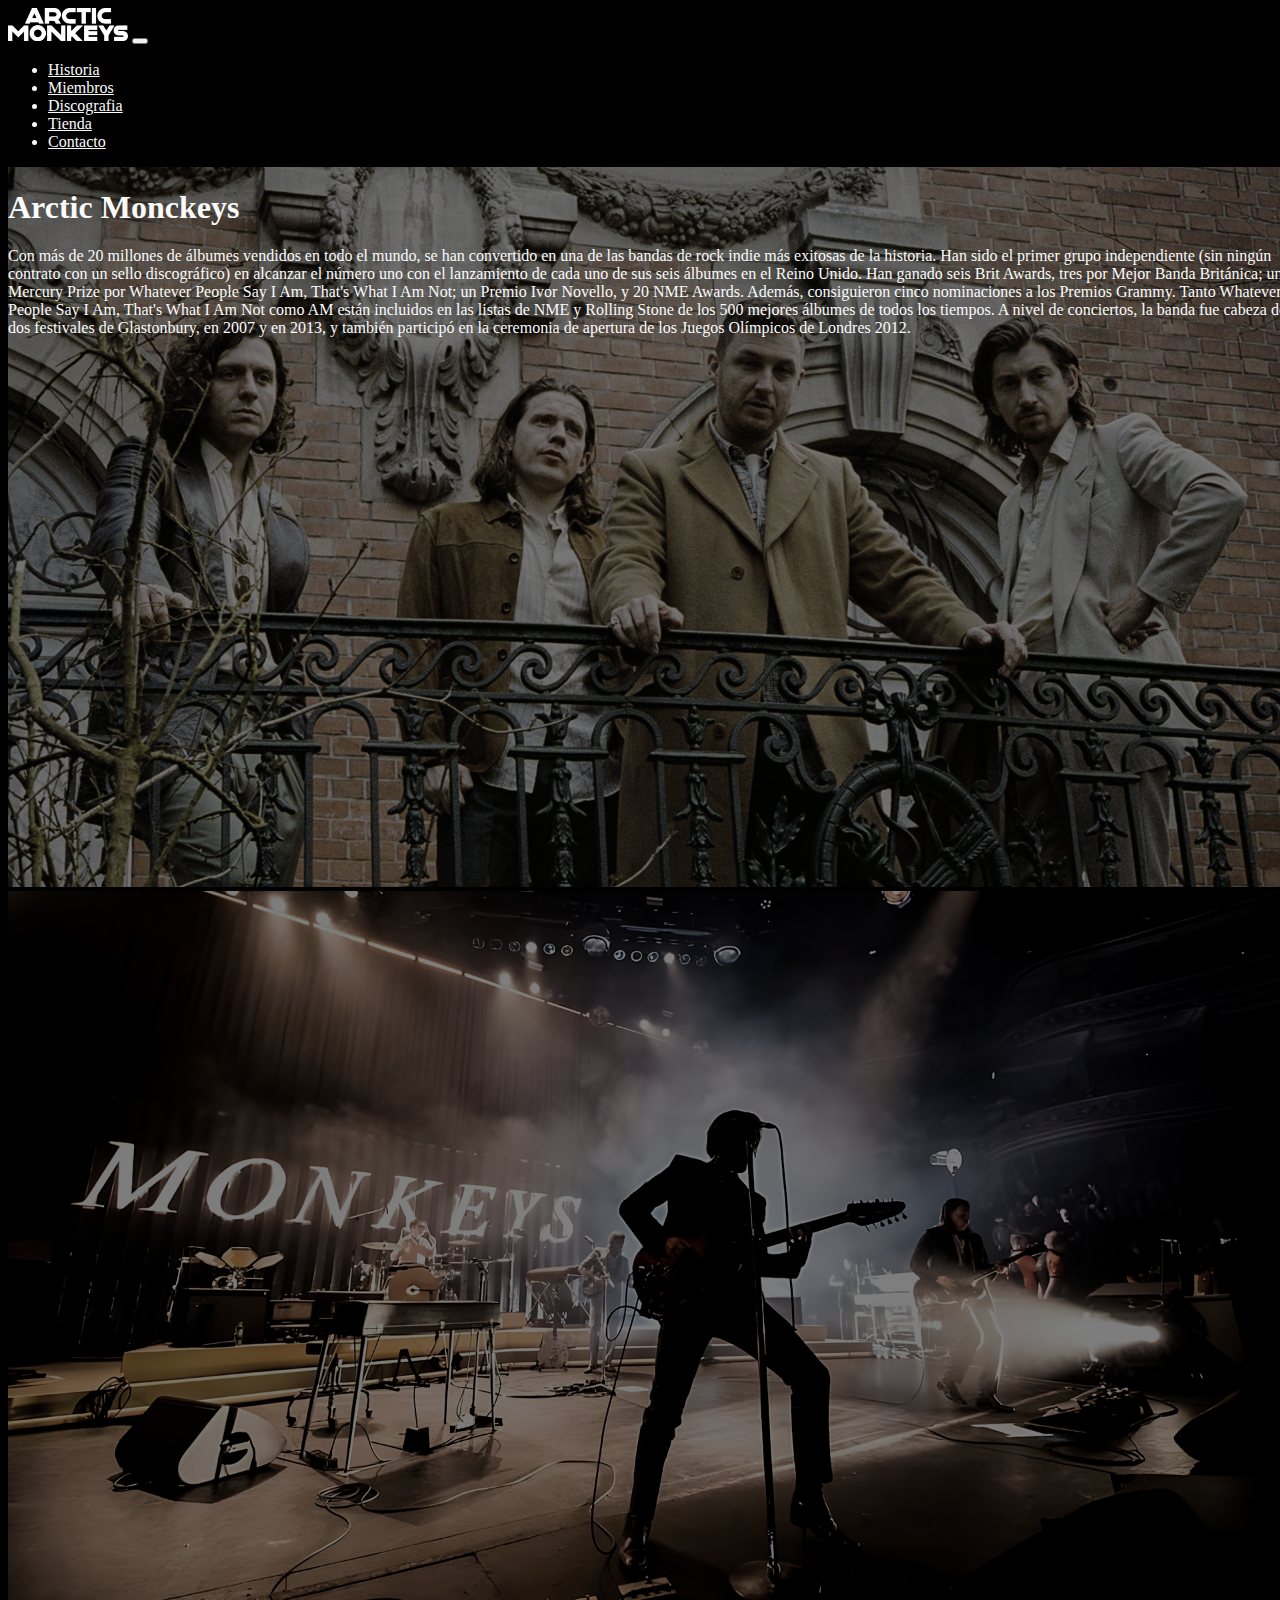
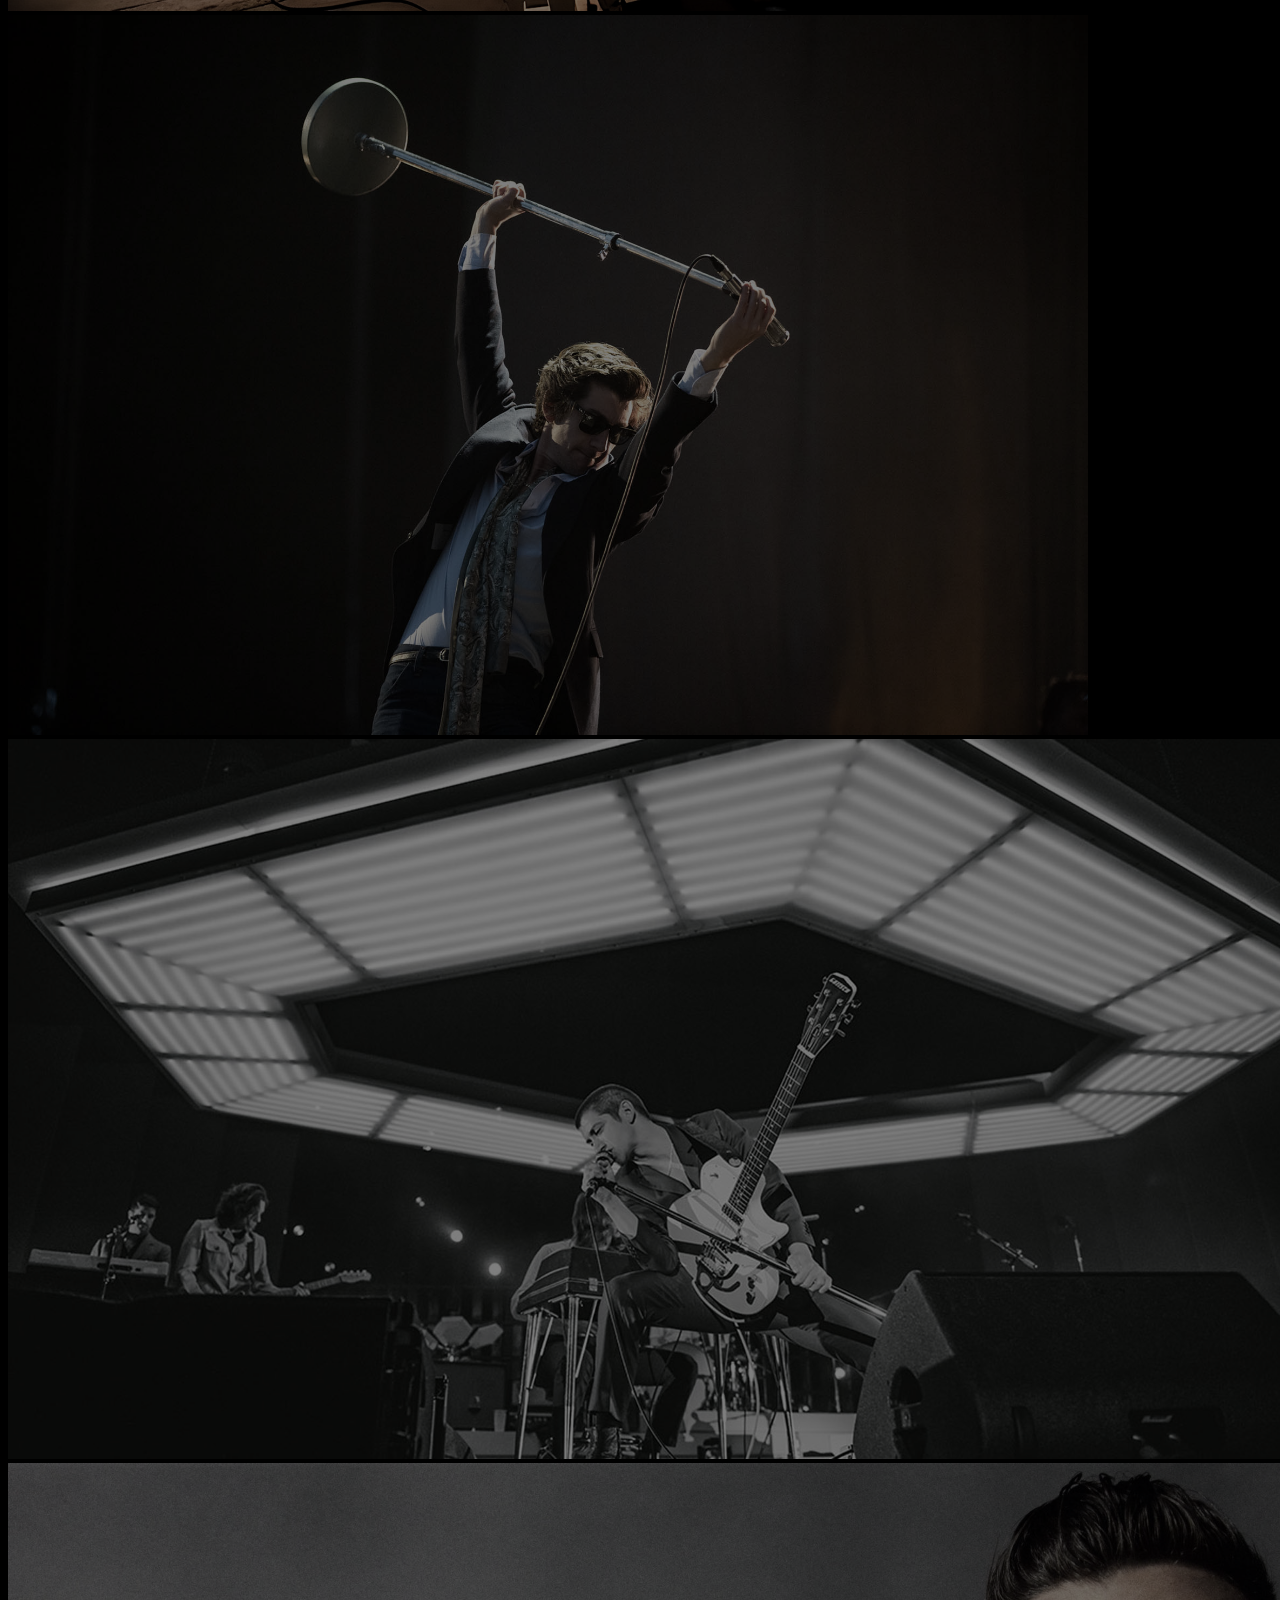
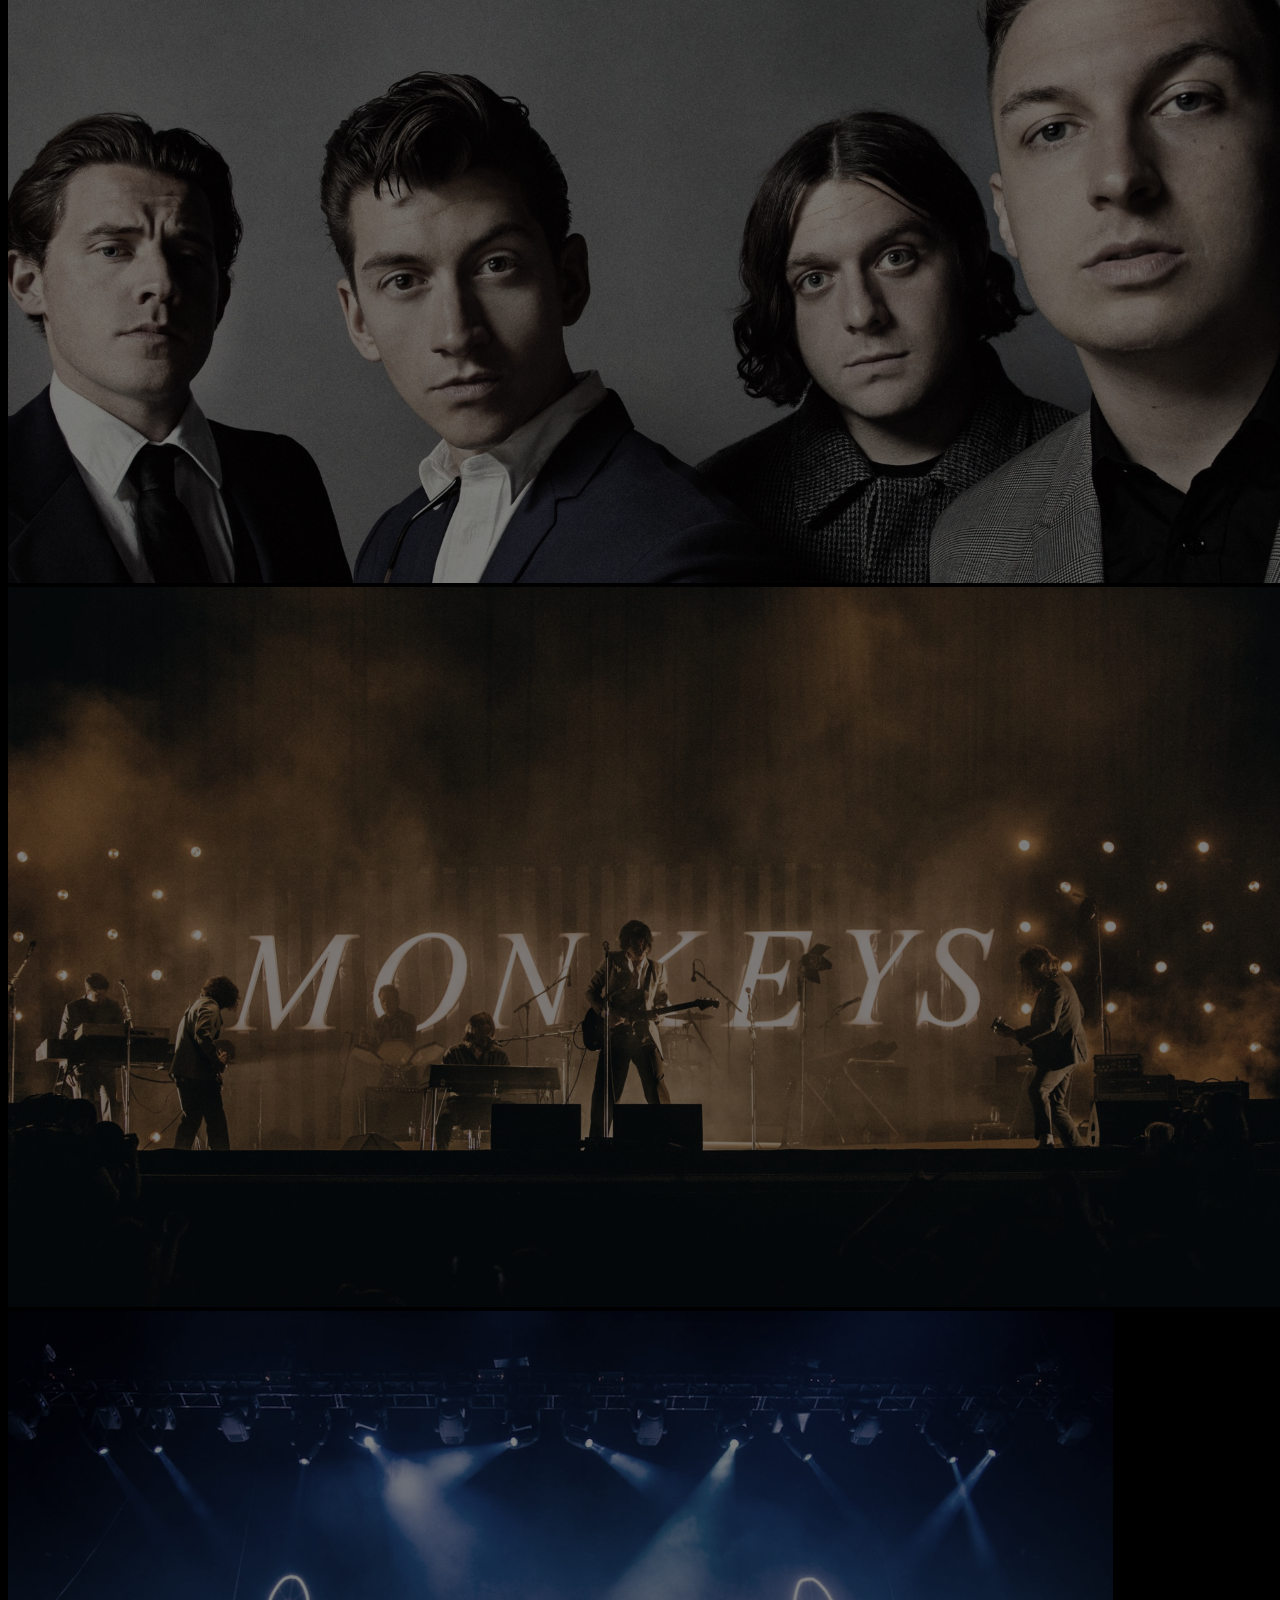
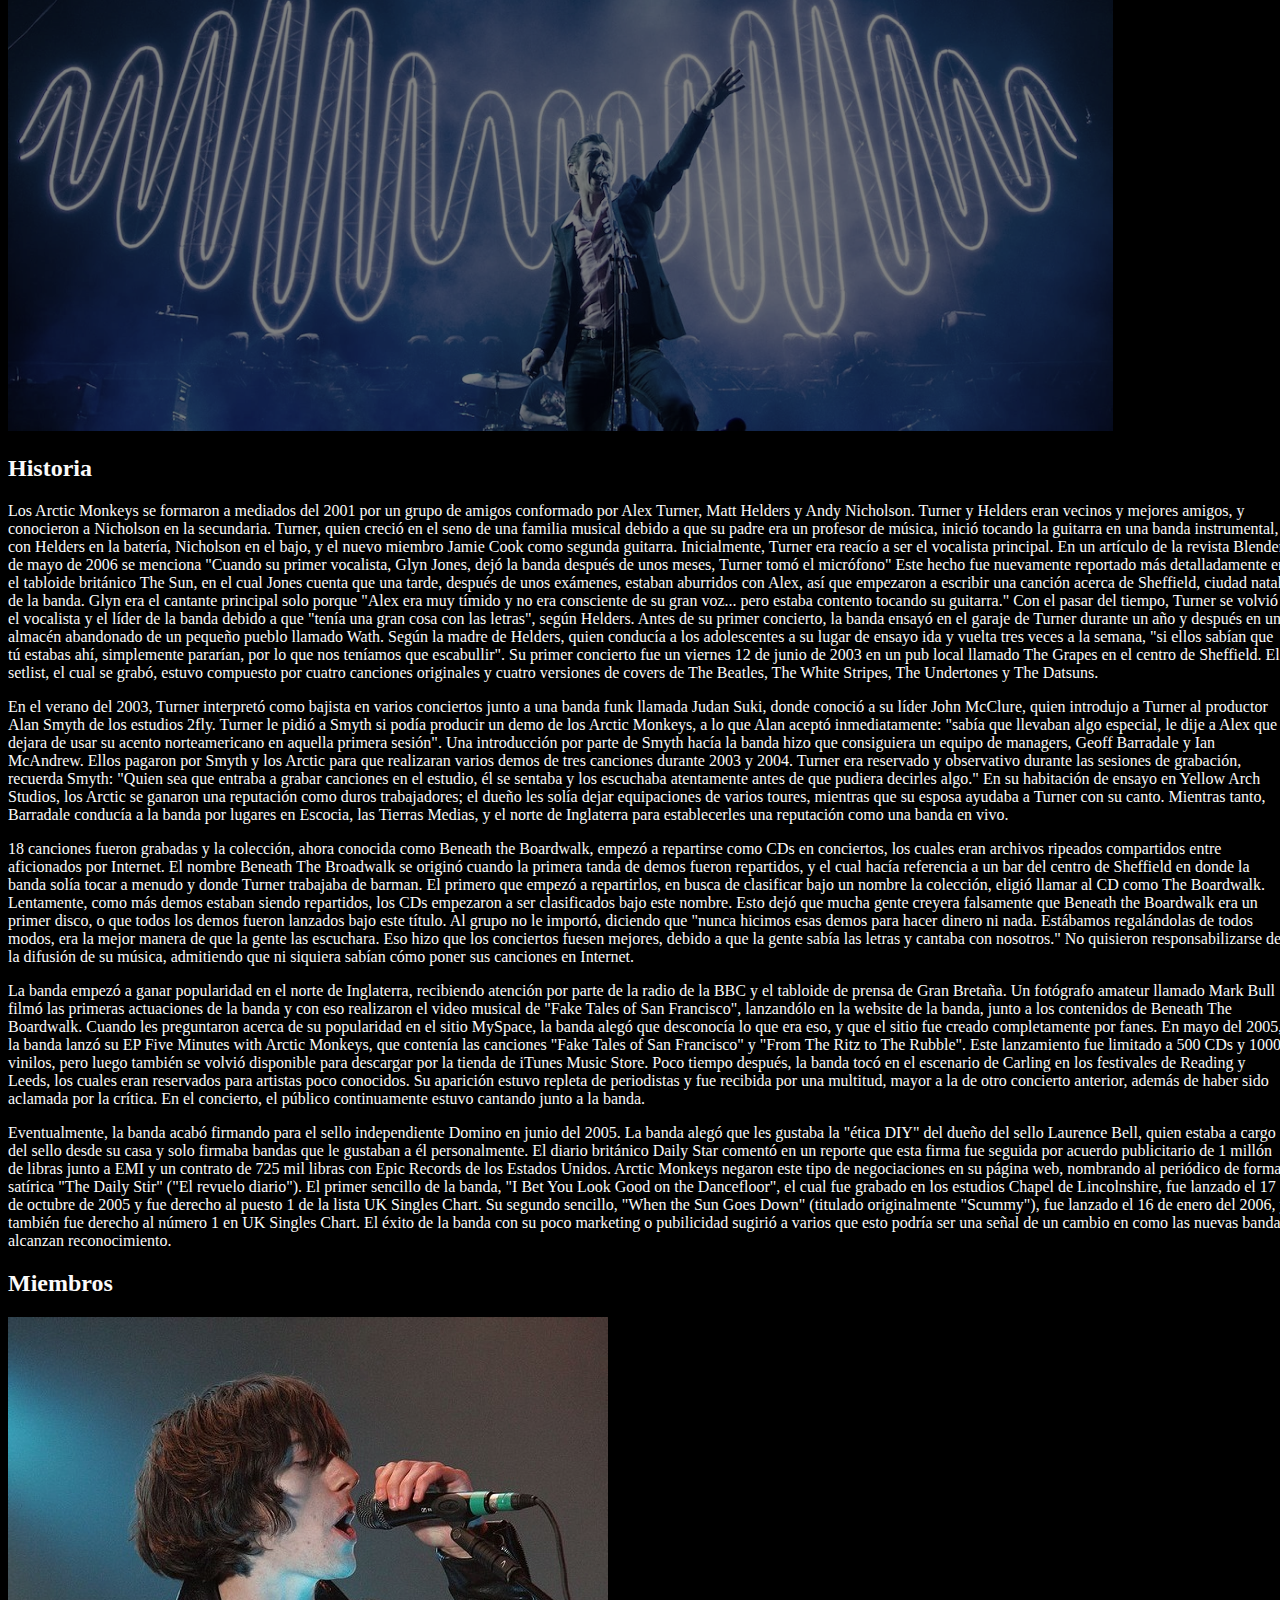
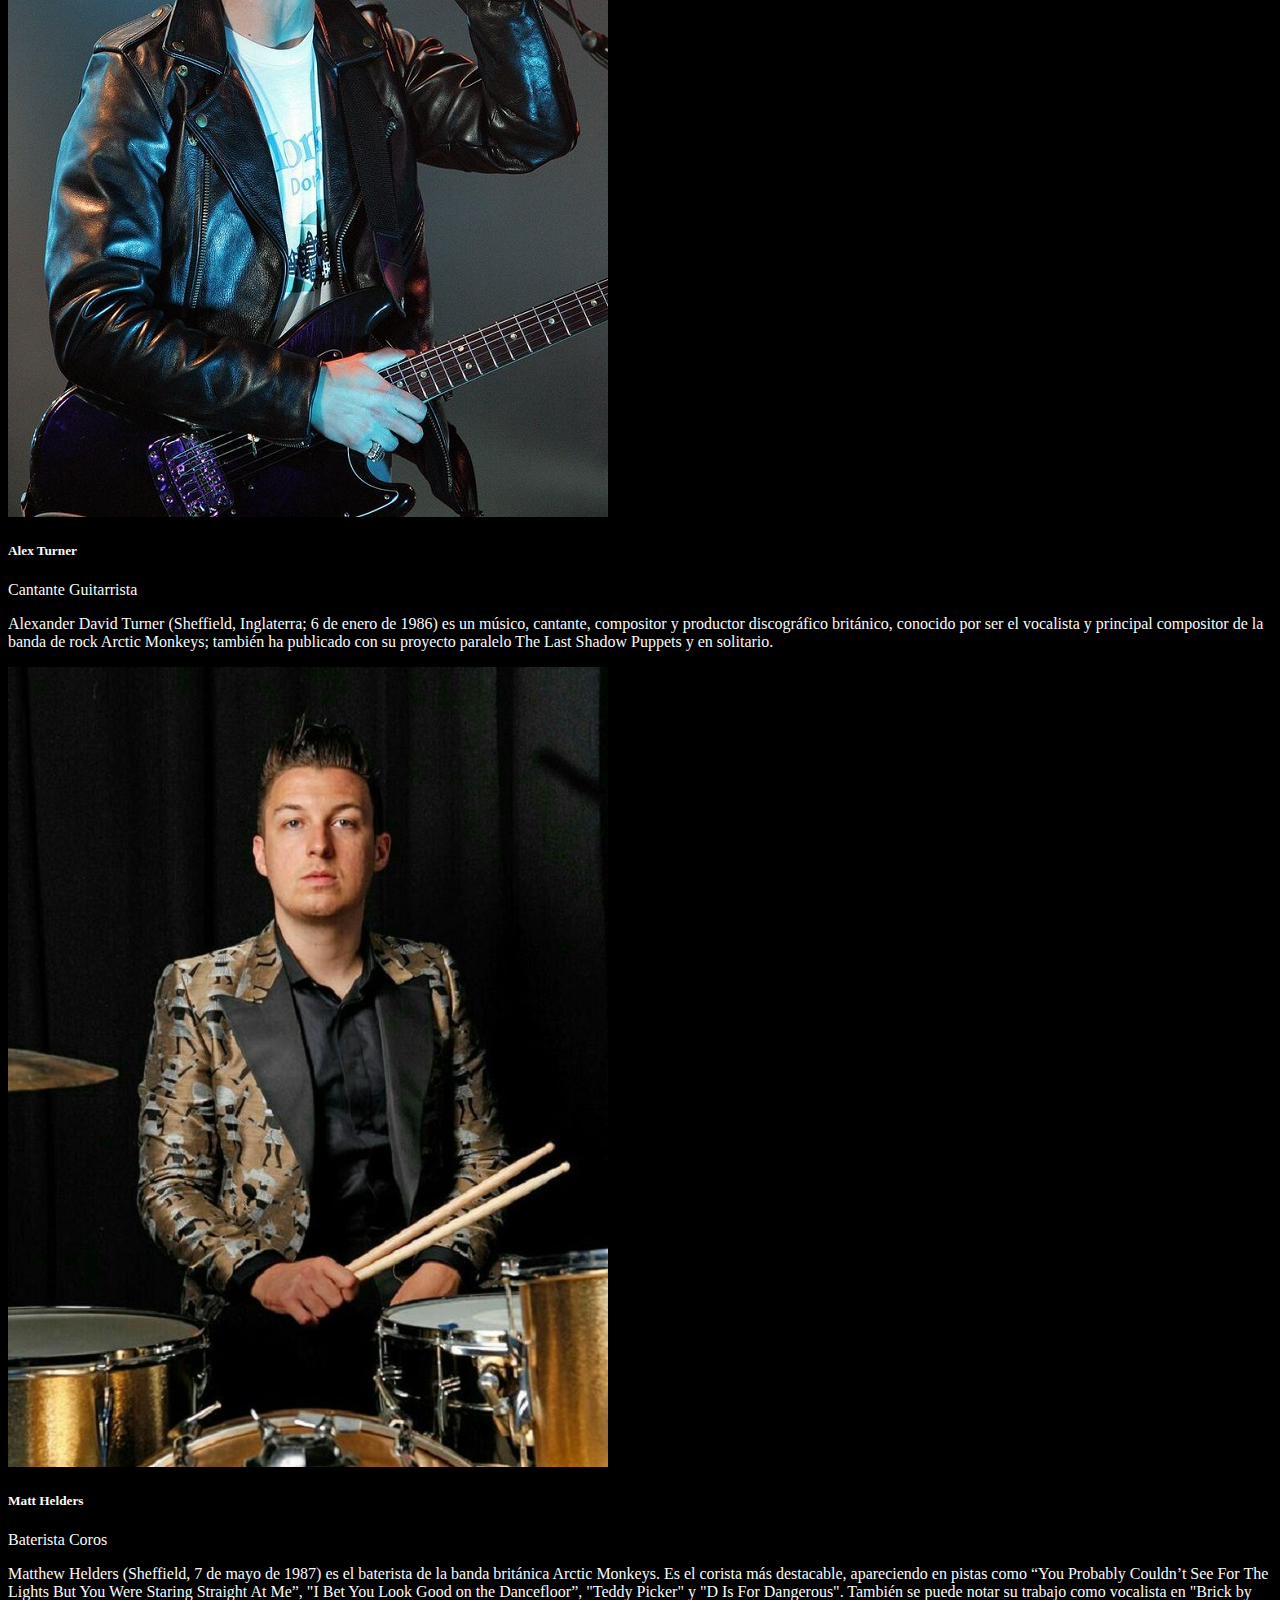
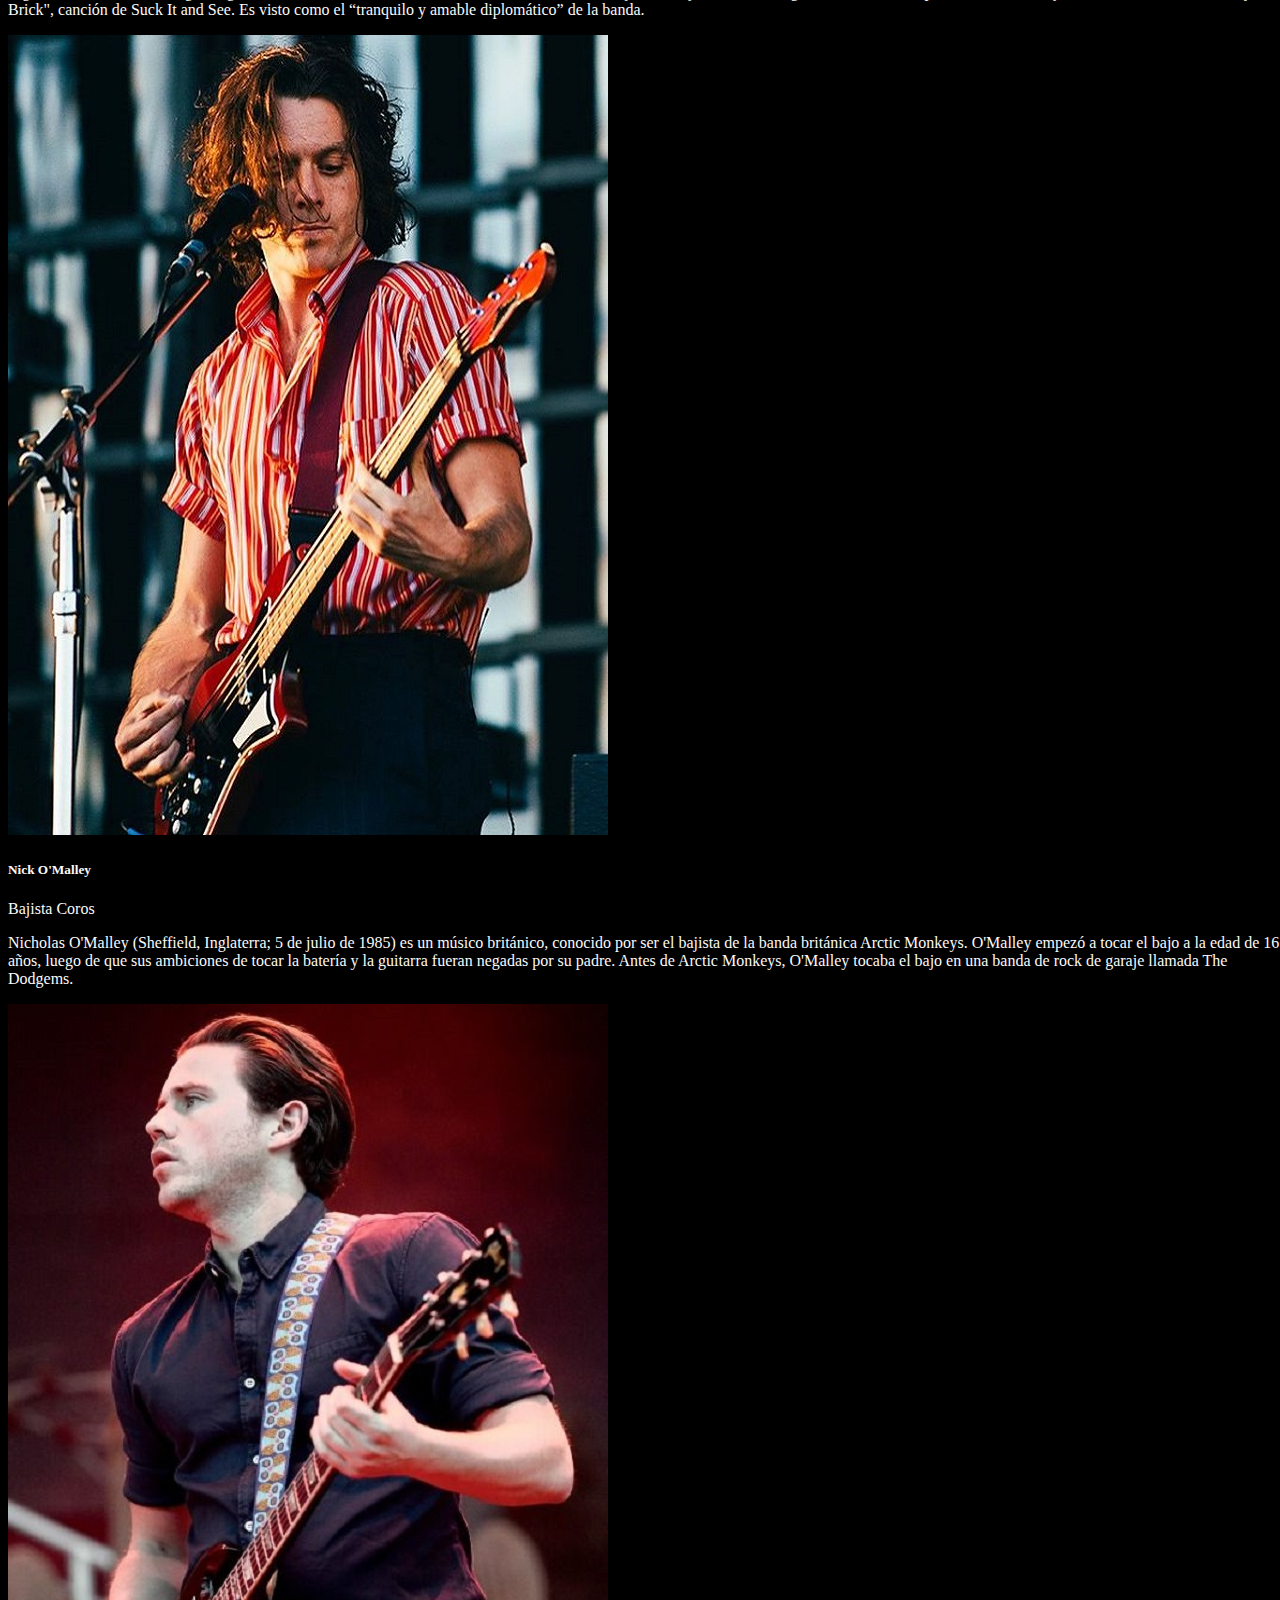
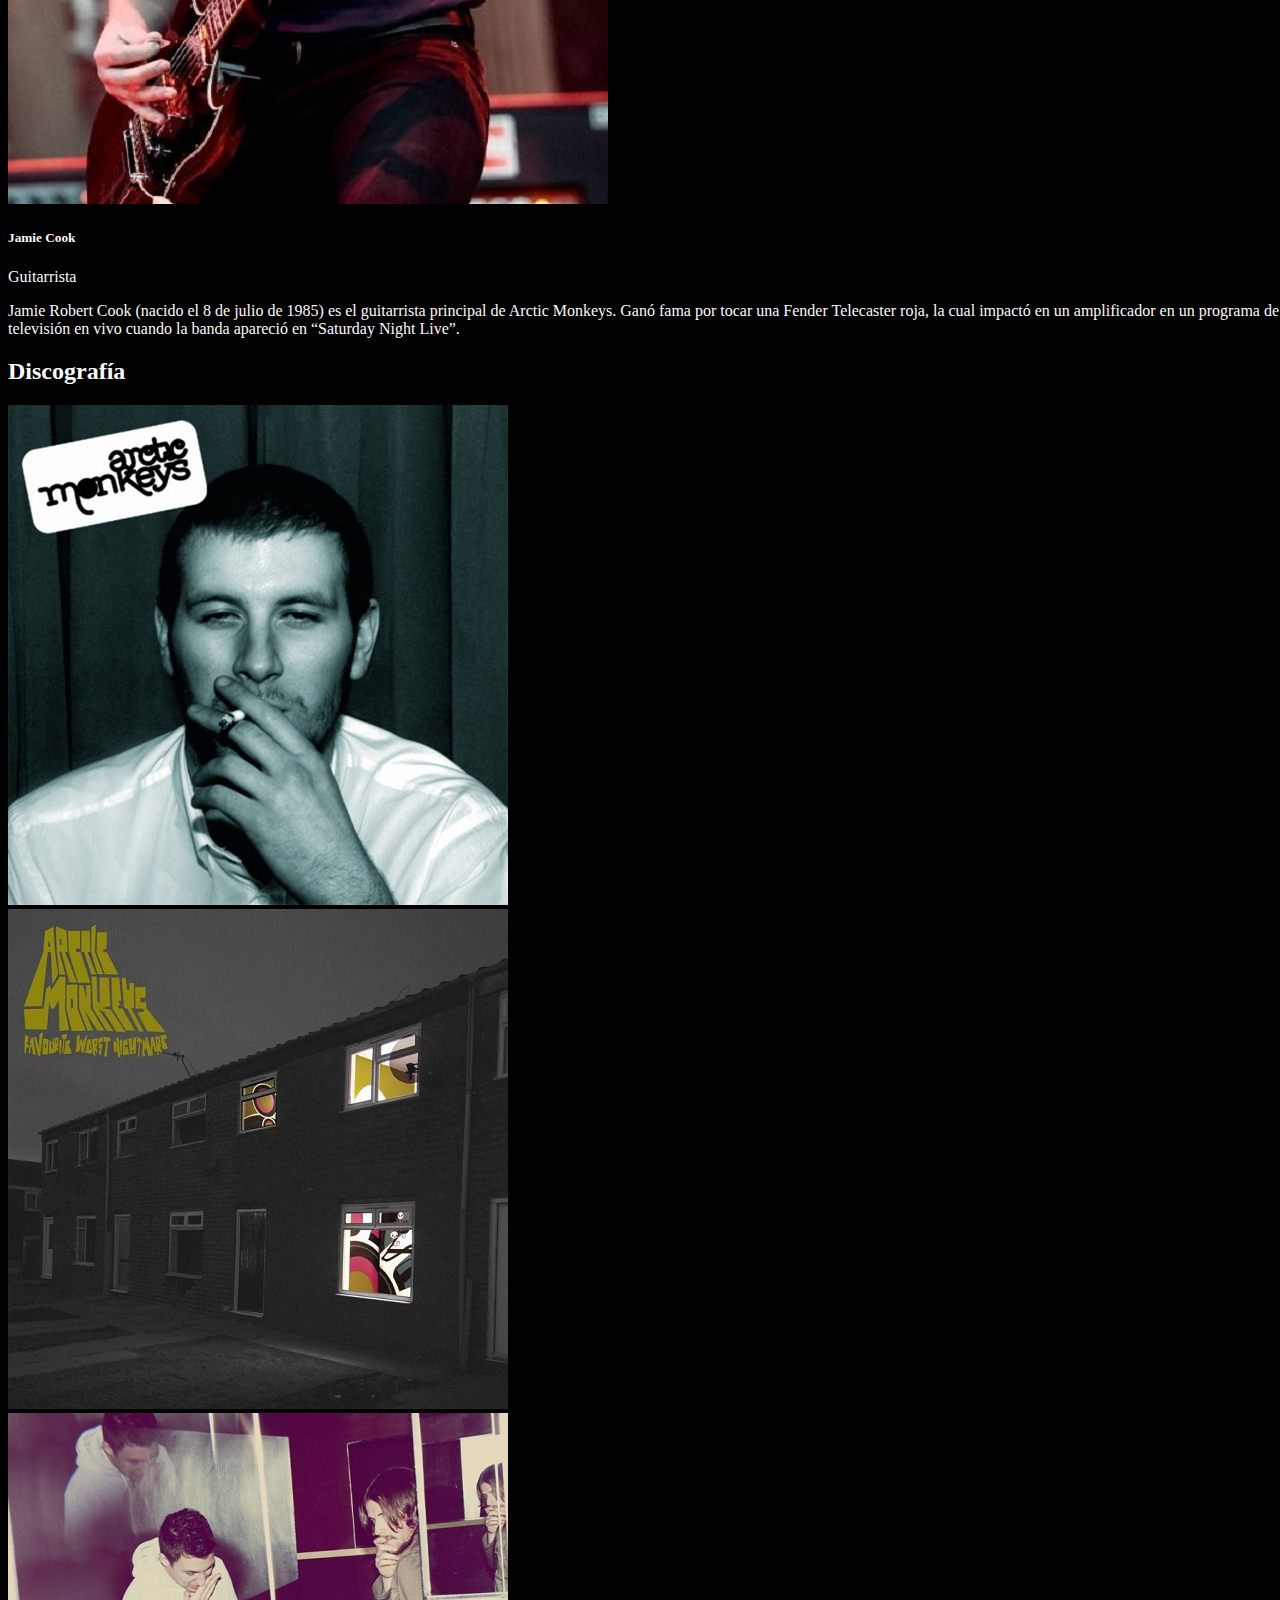
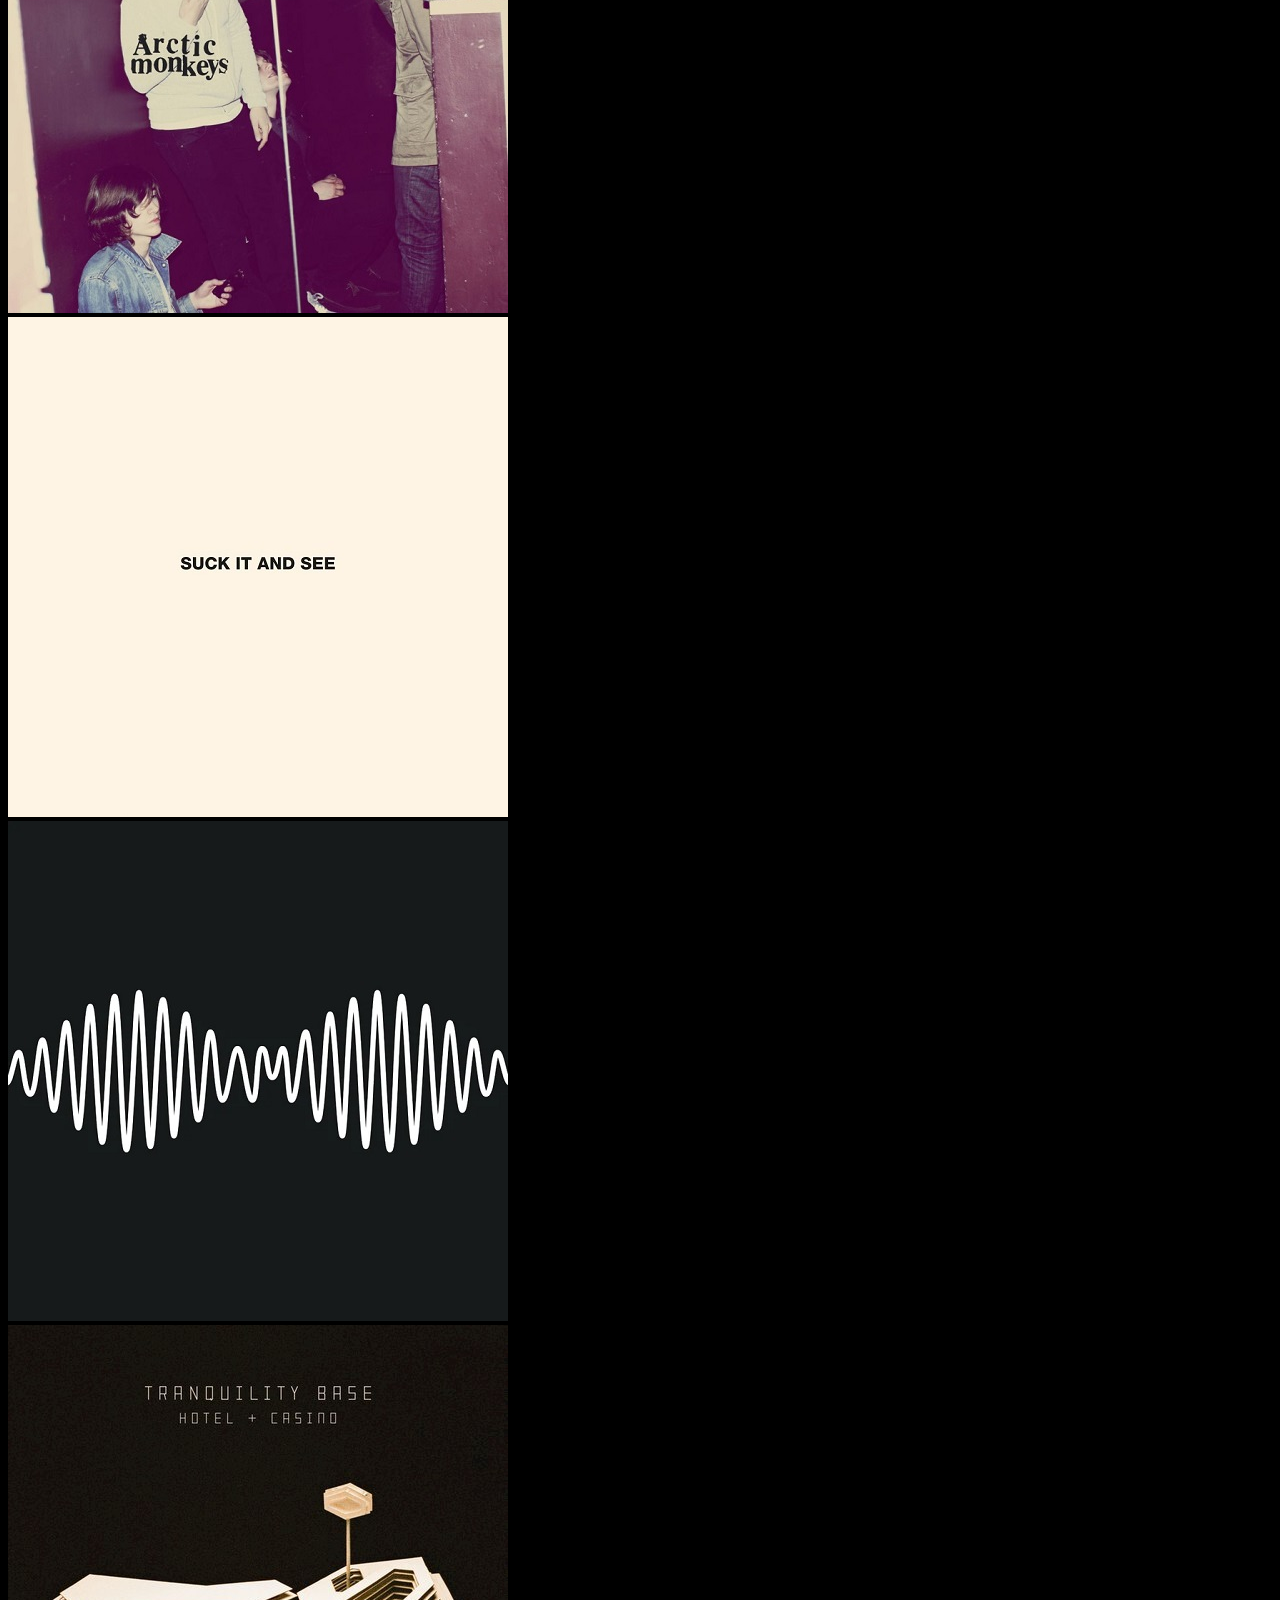
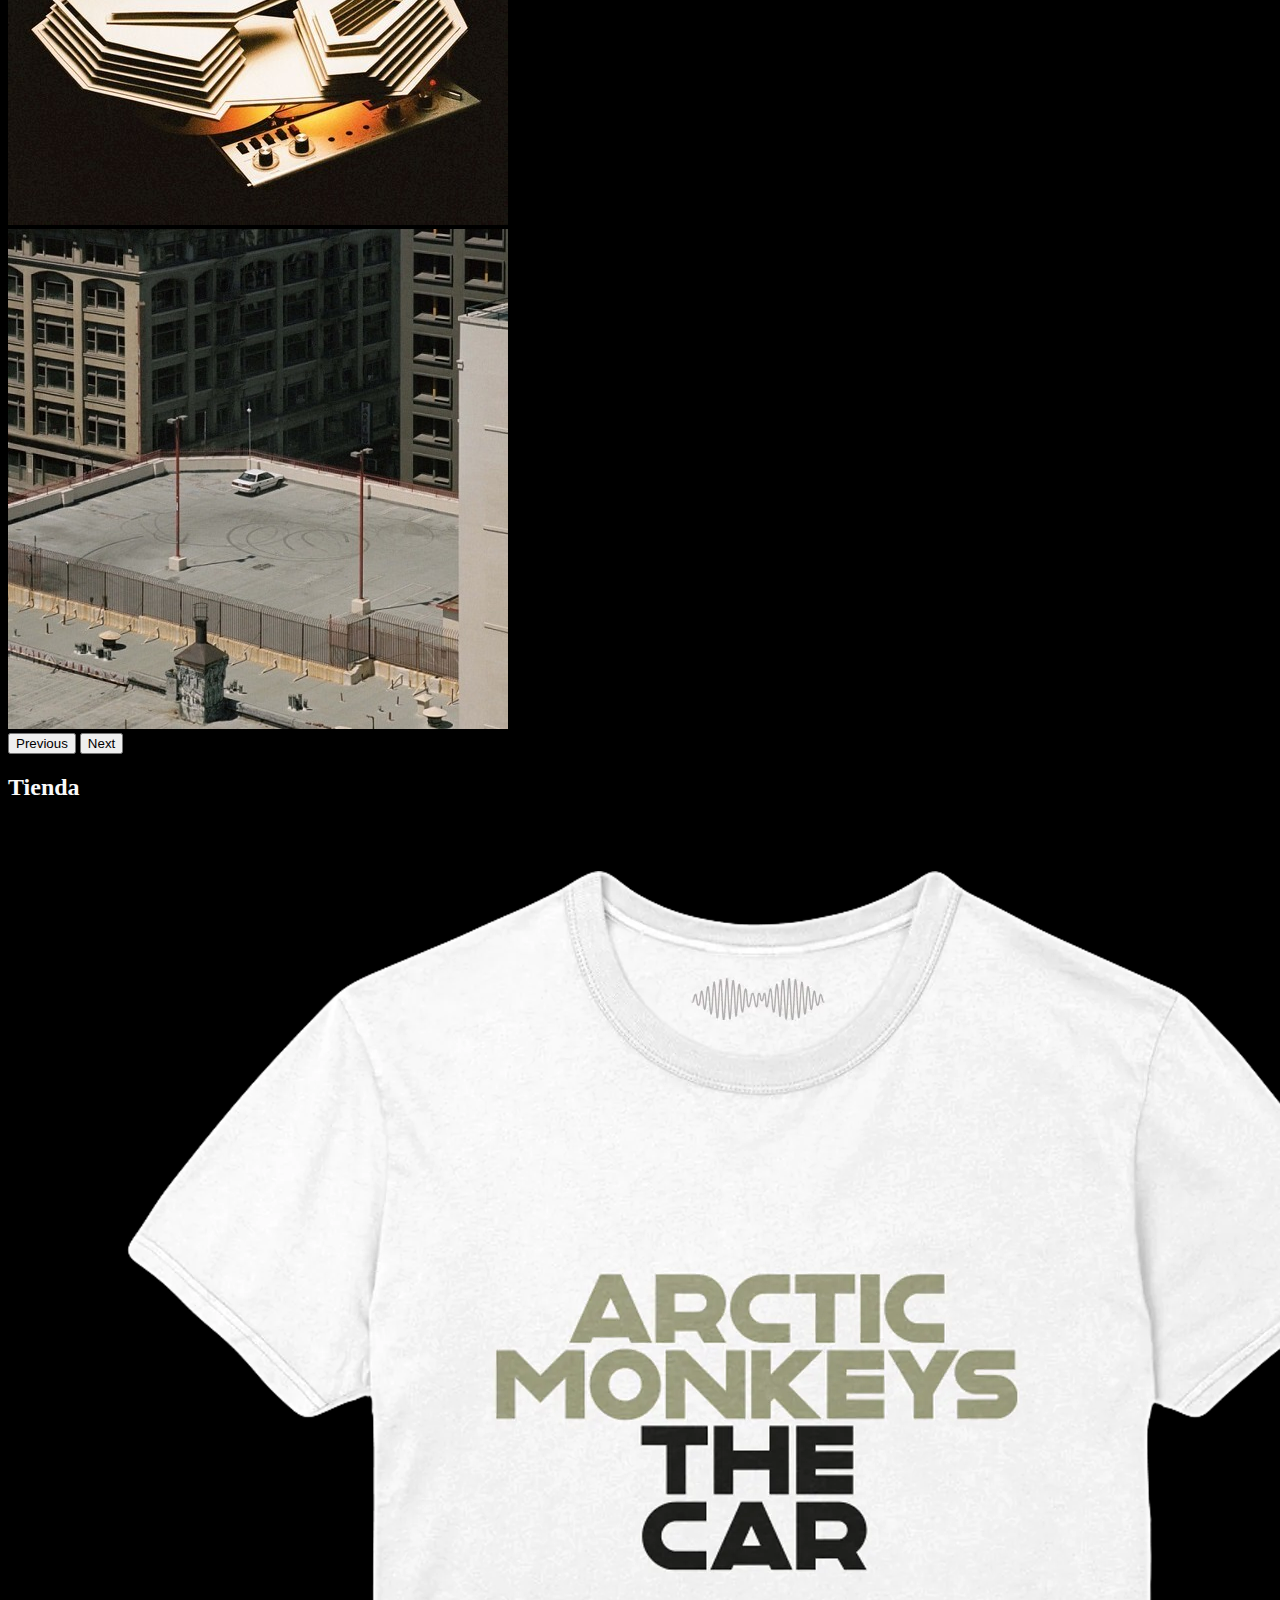
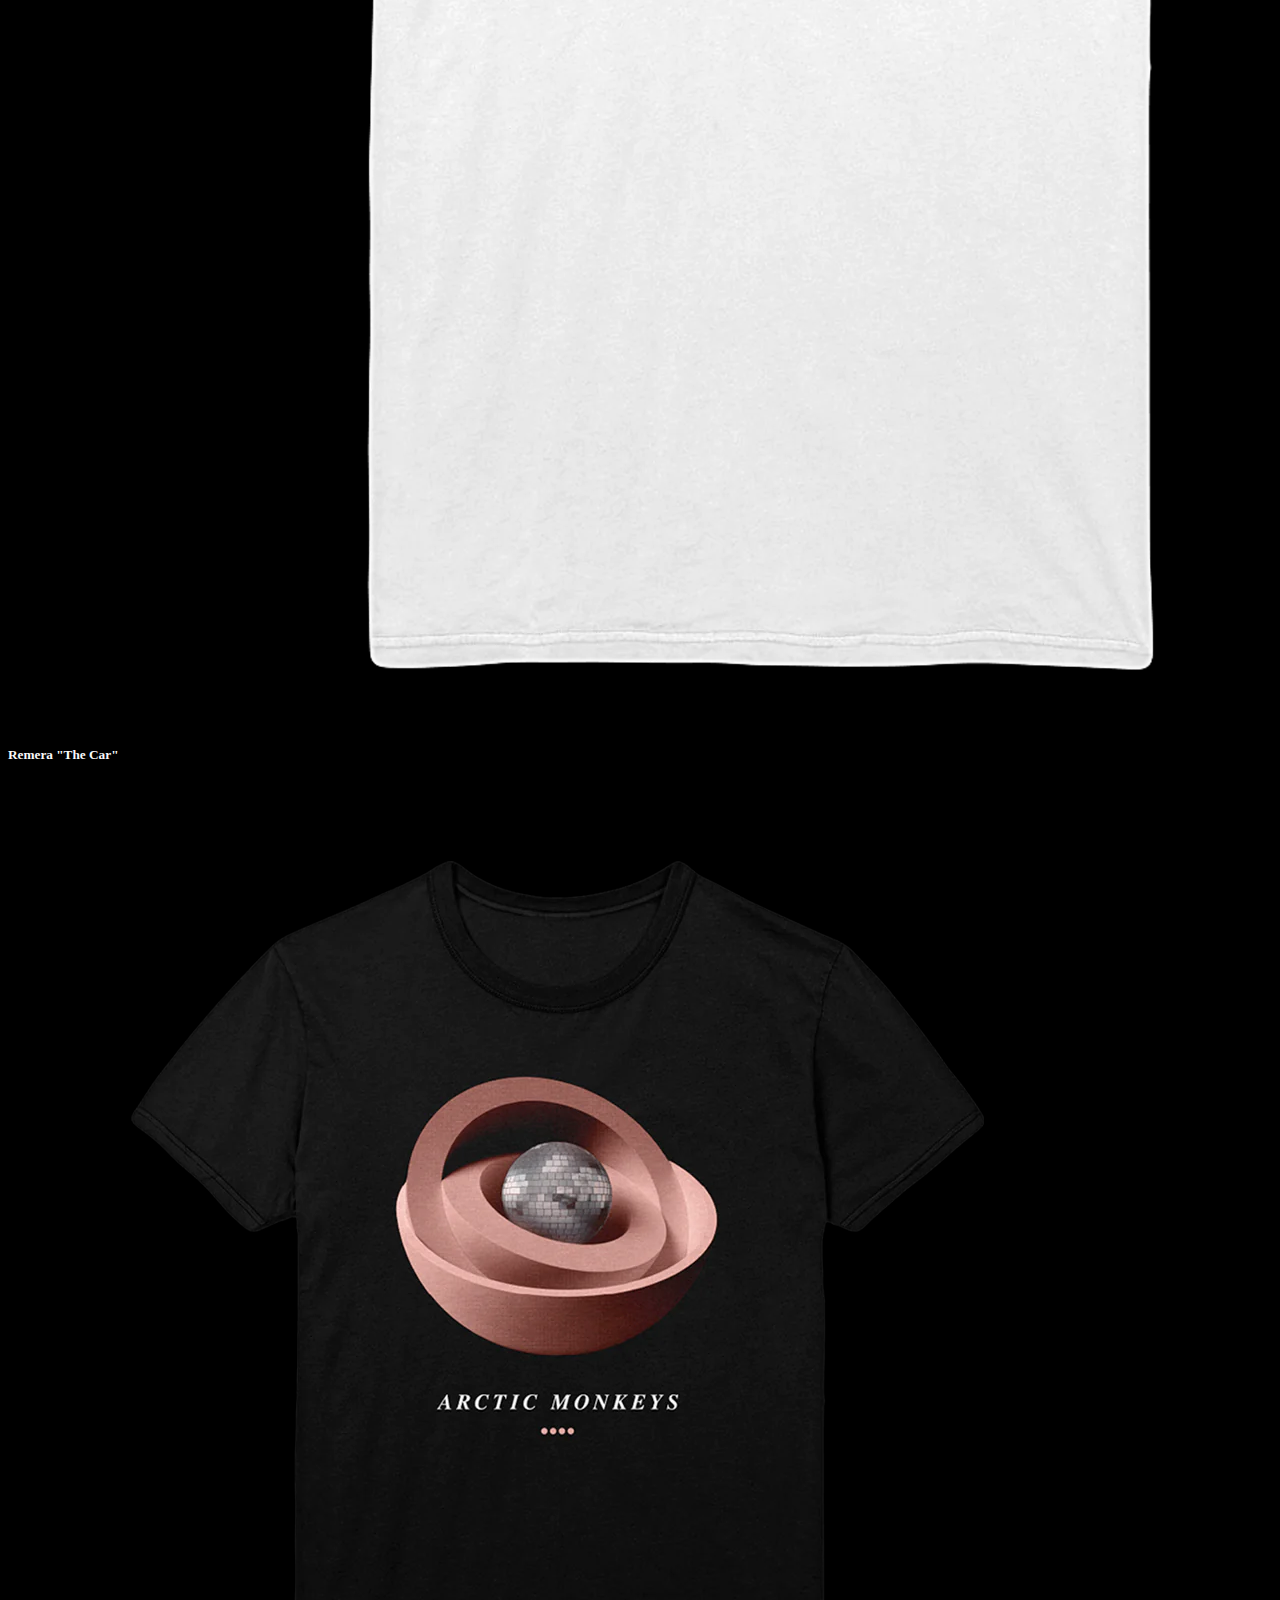
==== commit 2a811823: "cambio en el carousel" ====
--- a/index.html
+++ b/index.html
@@ -49,25 +49,25 @@
     <div id="carousel" class="carousel slide" data-bs-ride="carousel" data-bs-pause="false">
       <div class="carousel-inner">
         <div class="carousel-item active">
-          <img src="./Imagenes/carousel-0.jpg" class="d-block w-100 img-fluid" alt="Arctic Monkeys">
-        </div>
-        <div class="carousel-item">
-          <img src="./Imagenes/carousel-01.jpg" class="d-block w-100 img-fluid" alt="Arctic Monkeys">
-        </div>
-        <div class="carousel-item">
-          <img src="./Imagenes/carousel-02.jpg" class="d-block w-100 img-fluid" alt="Arctic Monkeys">
-        </div>
-        <div class="carousel-item">
-          <img src="./Imagenes/carousel-03.jpg" class="d-block w-100 img-fluid" alt="Arctic Monkeys">
-        </div>
-        <div class="carousel-item">
-          <img src="./Imagenes/carousel-04.jpg" class="d-block w-100 img-fluid" alt="Arctic Monkeys">
-        </div>
-        <div class="carousel-item">
-          <img src="./Imagenes/carousel-05.jpg" class="d-block w-100 img-fluid" alt="Arctic Monkeys">
-        </div>
-        <div class="carousel-item">
-          <img src="./Imagenes/carousel-06.jpg" class="d-block w-100 img-fluid" alt="Arctic Monkeys">
+          <img src="./Imagenes/carousel-0.jpg" class="d-block mx-auto img-fluid" alt="Arctic Monkeys">
+        </div>
+        <div class="carousel-item">
+          <img src="./Imagenes/carousel-01.jpg" class="d-block mx-auto img-fluid" alt="Arctic Monkeys">
+        </div>
+        <div class="carousel-item">
+          <img src="./Imagenes/carousel-02.jpg" class="d-block mx-auto img-fluid" alt="Arctic Monkeys">
+        </div>
+        <div class="carousel-item">
+          <img src="./Imagenes/carousel-03.jpg" class="d-block mx-auto img-fluid" alt="Arctic Monkeys">
+        </div>
+        <div class="carousel-item">
+          <img src="./Imagenes/carousel-04.jpg" class="d-block mx-auto img-fluid" alt="Arctic Monkeys">
+        </div>
+        <div class="carousel-item">
+          <img src="./Imagenes/carousel-05.jpg" class="d-block mx-auto img-fluid" alt="Arctic Monkeys">
+        </div>
+        <div class="carousel-item">
+          <img src="./Imagenes/carousel-06.jpg" class="d-block mx-auto img-fluid" alt="Arctic Monkeys">
         </div>
         <div class="overlay">
           <div class="container">
@@ -123,9 +123,10 @@
             viernes 12 de junio de 2003 en un pub local llamado The Grapes en el centro de Sheffield. El setlist, el
             cual se grabó, estuvo compuesto por cuatro canciones originales y cuatro versiones de covers de The
             Beatles, The White Stripes, The Undertones y The Datsuns.</p>
-            </div>
-            <div class="card bg-dark bg-gradient text-right historiap mt-3">
-          <p class="mt-2">En el verano del 2003, Turner interpretó como bajista en varios conciertos junto a una banda funk llamada
+        </div>
+        <div class="card bg-dark bg-gradient text-right historiap mt-3">
+          <p class="mt-2">En el verano del 2003, Turner interpretó como bajista en varios conciertos junto a una banda
+            funk llamada
             Judan Suki, donde conoció a su líder John McClure, quien introdujo a Turner al productor Alan Smyth de los
             estudios 2fly. Turner le pidió a Smyth si podía producir un demo de los Arctic Monkeys, a lo que Alan
             aceptó inmediatamente: "sabía que llevaban algo especial, le dije a Alex que dejara de usar su acento
@@ -138,9 +139,10 @@
             les solía dejar equipaciones de varios toures, mientras que su esposa ayudaba a Turner con su canto.
             Mientras tanto, Barradale conducía a la banda por lugares en Escocia, las Tierras Medias, y el norte de
             Inglaterra para establecerles una reputación como una banda en vivo.</p>
-            </div>
-            <div class="card bg-dark bg-gradient text-right historiap mt-3">
-          <p class="mt-2">18 canciones fueron grabadas y la colección, ahora conocida como Beneath the Boardwalk, empezó a
+        </div>
+        <div class="card bg-dark bg-gradient text-right historiap mt-3">
+          <p class="mt-2">18 canciones fueron grabadas y la colección, ahora conocida como Beneath the Boardwalk, empezó
+            a
             repartirse como CDs en conciertos, los cuales eran archivos ripeados compartidos entre aficionados por
             Internet. El nombre Beneath The Broadwalk se originó cuando la primera tanda de demos fueron repartidos, y
             el cual hacía referencia a un bar del centro de Sheffield en donde la banda solía tocar a menudo y donde
@@ -153,9 +155,10 @@
             conciertos fuesen mejores, debido a que la gente sabía las letras y cantaba con nosotros." No quisieron
             responsabilizarse de la difusión de su música, admitiendo que ni siquiera sabían cómo poner sus canciones
             en Internet.</p>
-            </div>
-            <div class="card bg-dark bg-gradient text-right historiap mt-3">
-          <p class="mt-2">La banda empezó a ganar popularidad en el norte de Inglaterra, recibiendo atención por parte de la radio
+        </div>
+        <div class="card bg-dark bg-gradient text-right historiap mt-3">
+          <p class="mt-2">La banda empezó a ganar popularidad en el norte de Inglaterra, recibiendo atención por parte
+            de la radio
             de la BBC y el tabloide de prensa de Gran Bretaña. Un fotógrafo amateur llamado Mark Bull filmó las
             primeras actuaciones de la banda y con eso realizaron el video musical de "Fake Tales of San Francisco",
             lanzandólo en la website de la banda, junto a los contenidos de Beneath The Boardwalk. Cuando les
@@ -168,9 +171,10 @@
             aparición estuvo repleta de periodistas y fue recibida por una multitud, mayor a la de otro concierto
             anterior, además de haber sido aclamada por la crítica. En el concierto, el público continuamente estuvo
             cantando junto a la banda.</p>
-            </div>
-            <div class="card bg-dark bg-gradient text-right historiap mt-3">
-          <p class="mt-2">Eventualmente, la banda acabó firmando para el sello independiente Domino en junio del 2005. La banda
+        </div>
+        <div class="card bg-dark bg-gradient text-right historiap mt-3">
+          <p class="mt-2">Eventualmente, la banda acabó firmando para el sello independiente Domino en junio del 2005.
+            La banda
             alegó que les gustaba la "ética DIY" del dueño del sello Laurence Bell, quien estaba a cargo del sello
             desde su casa y solo firmaba bandas que le gustaban a él personalmente. El diario británico Daily Star
             comentó en un reporte que esta firma fue seguida por acuerdo publicitario de 1 millón de libras junto a
@@ -283,7 +287,7 @@
           <h2>Discografía</h2>
         </div>
       </div>
-      <div id="carouselExampleAutoplaying" class="carousel slide mt-3" data-bs-ride="carousel" data-bs-pause="false">
+      <div id="carouselExampleAutoplaying" class="carousel slide mt-3" data-bs-ride="carousel">
         <div class="carousel-inner">
           <div class="carousel-item active">
             <img src="./Imagenes/1- Whatever People Say I Am Thats What Im Not.jpg" class="d-block mx-auto img-fluid"
--- a/index.css
+++ b/index.css
@@ -15,6 +15,11 @@
   display: none;
 }
 
+#mainCarousel .carousel-inner img {
+  max-height: 80vh;
+  object-fit: contain;
+  filter: grayscale(50%);
+}
 
 #carousel {
   position: relative;
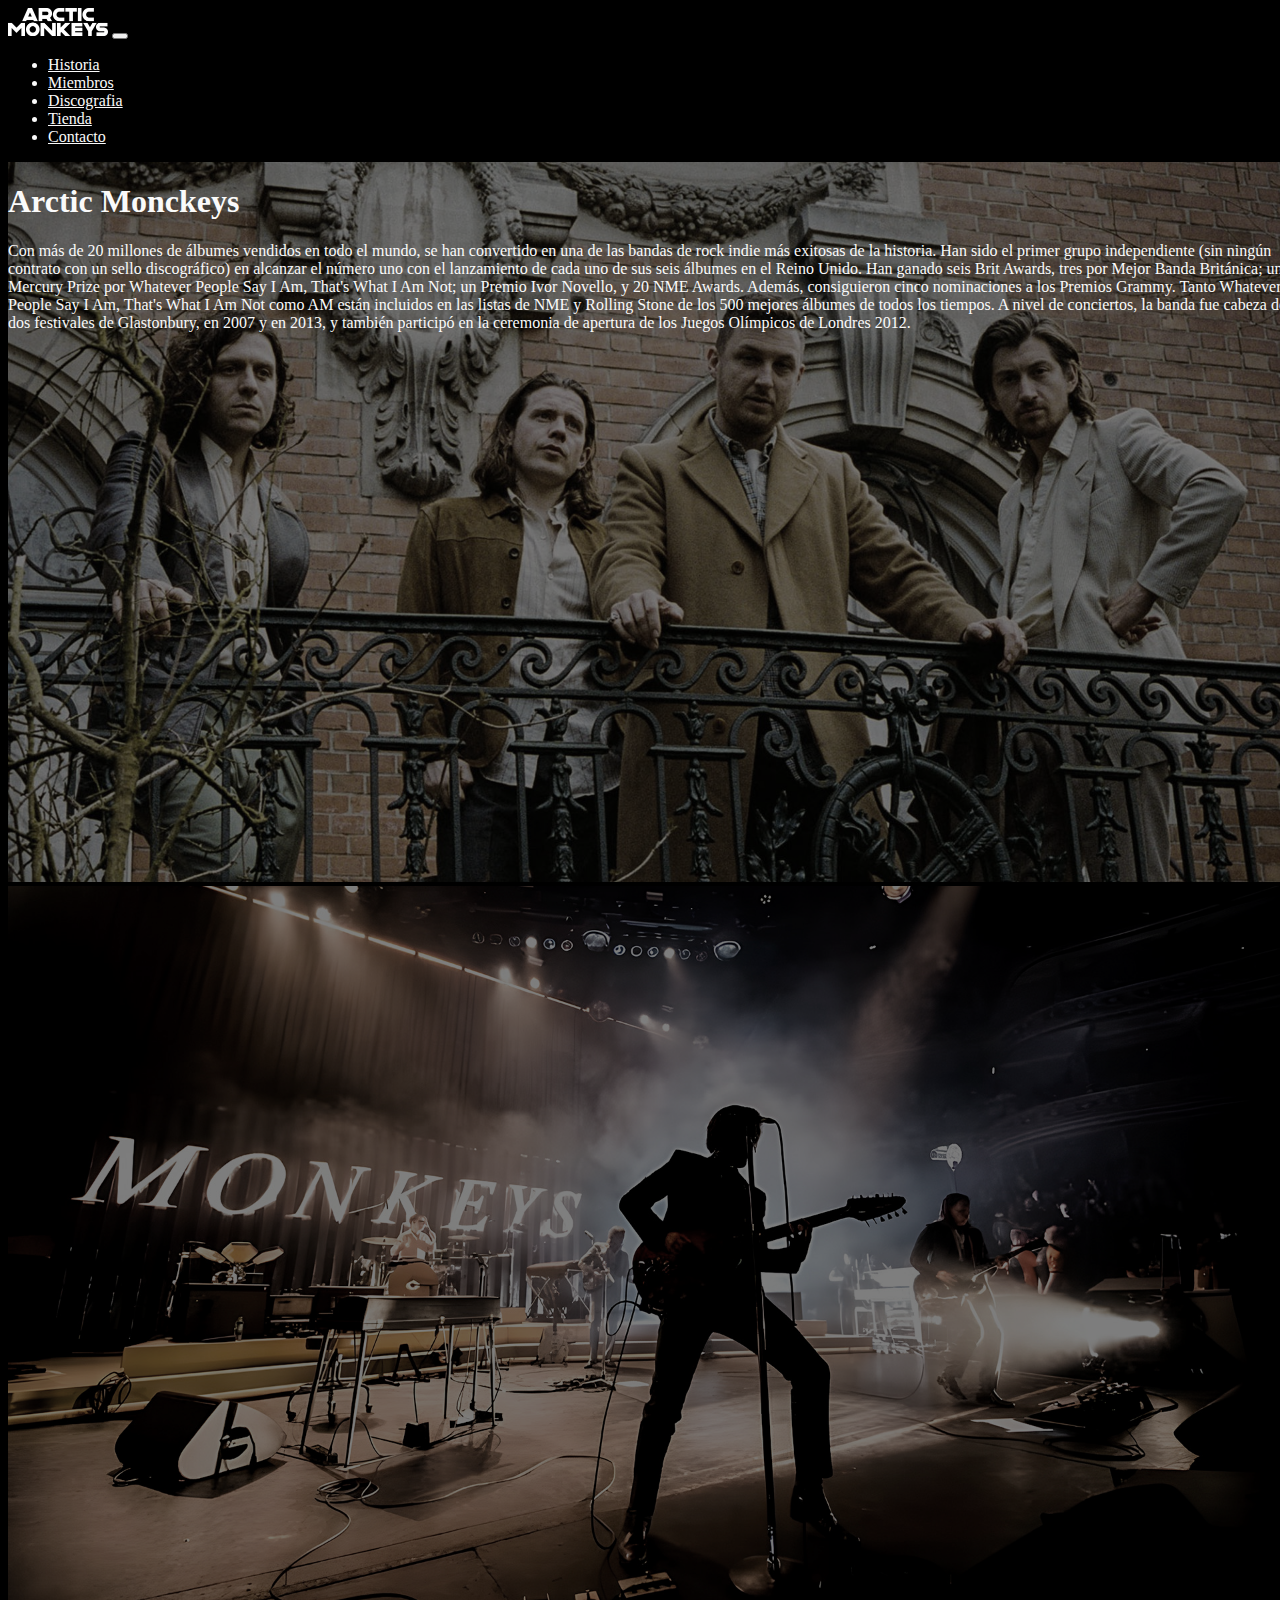
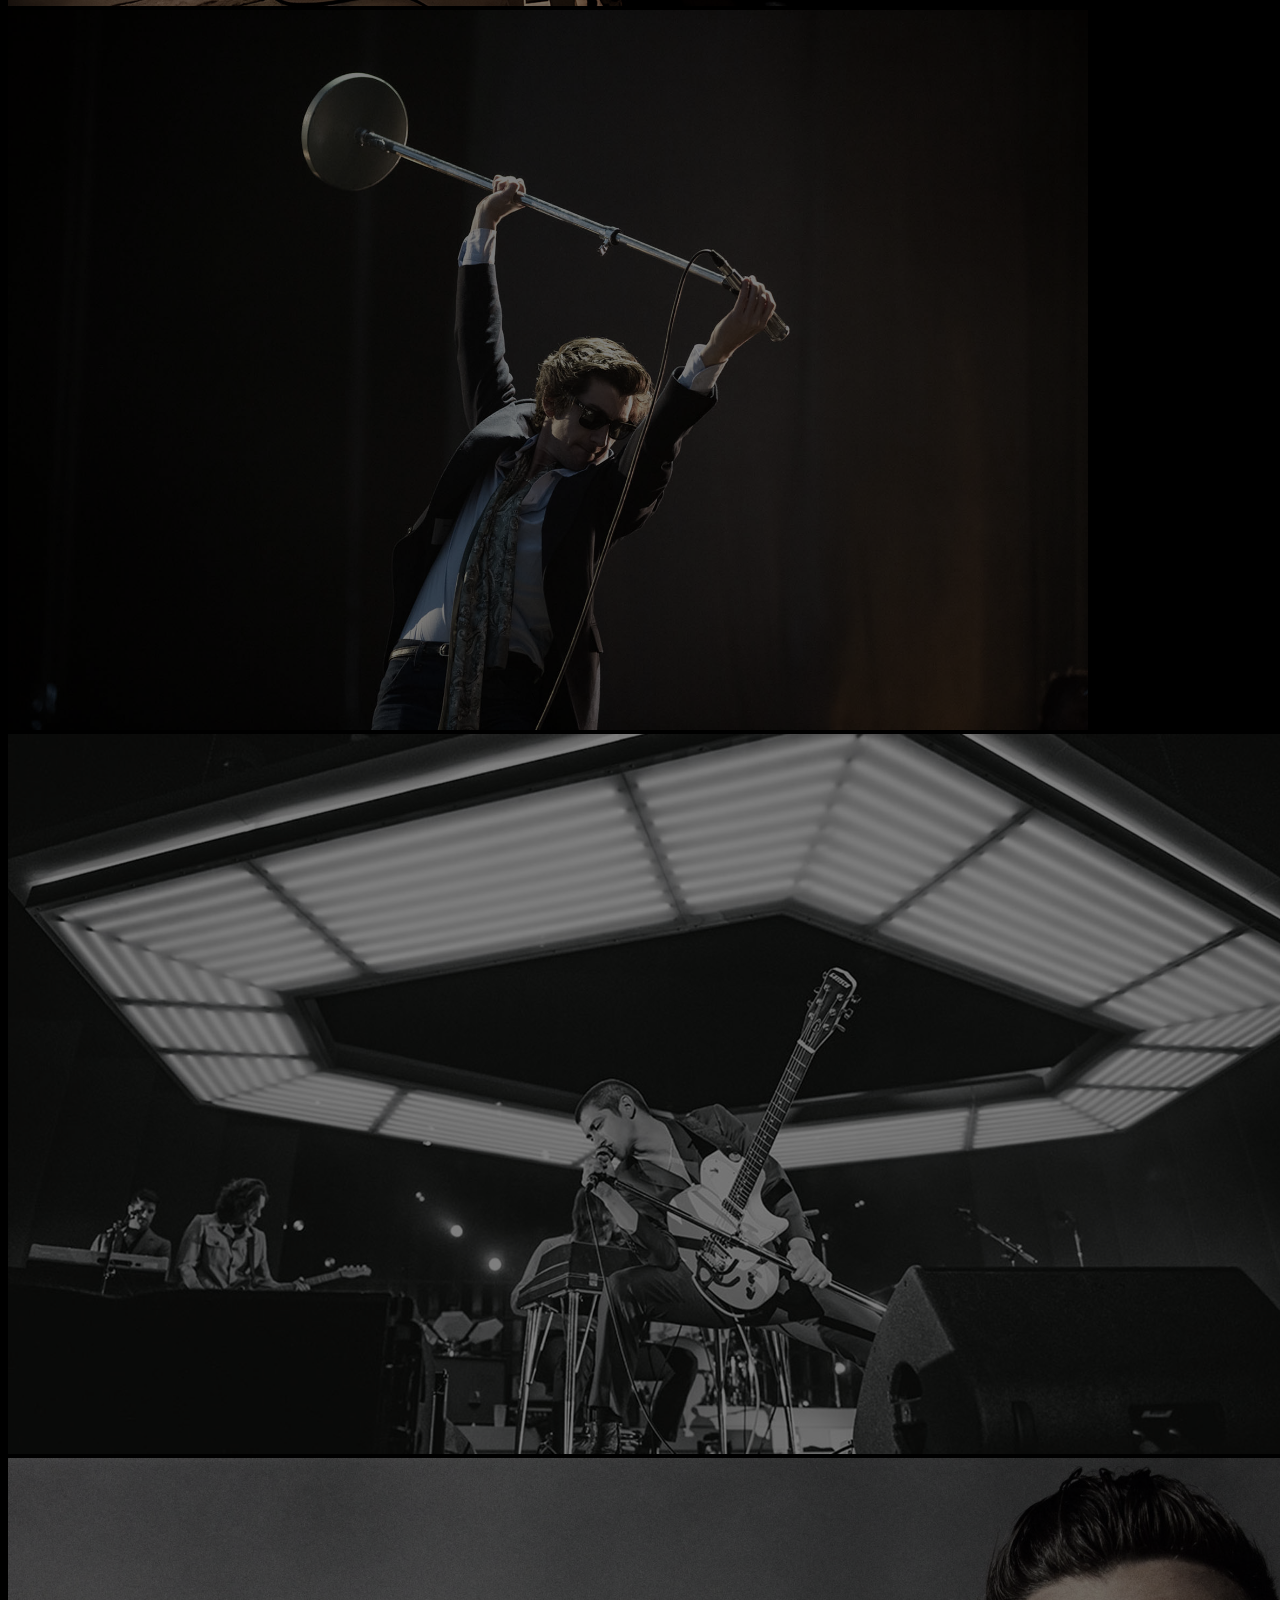
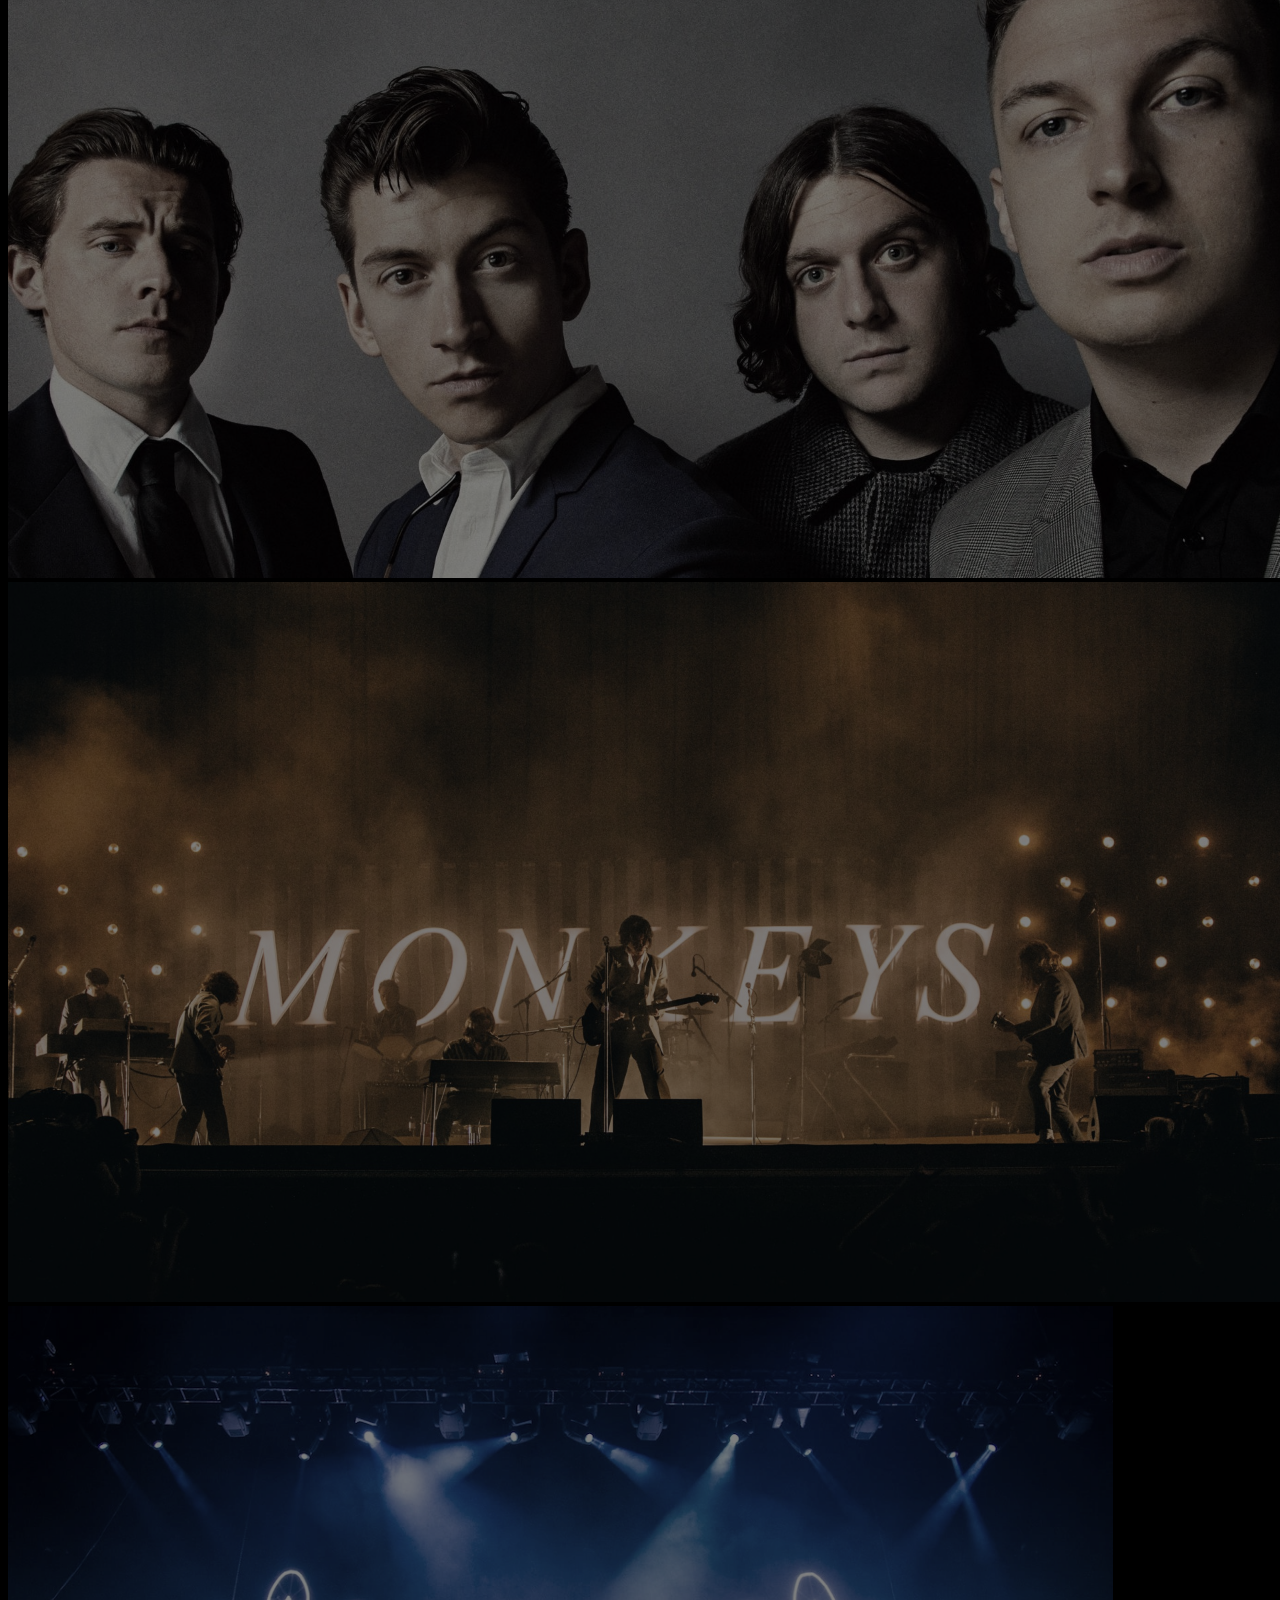
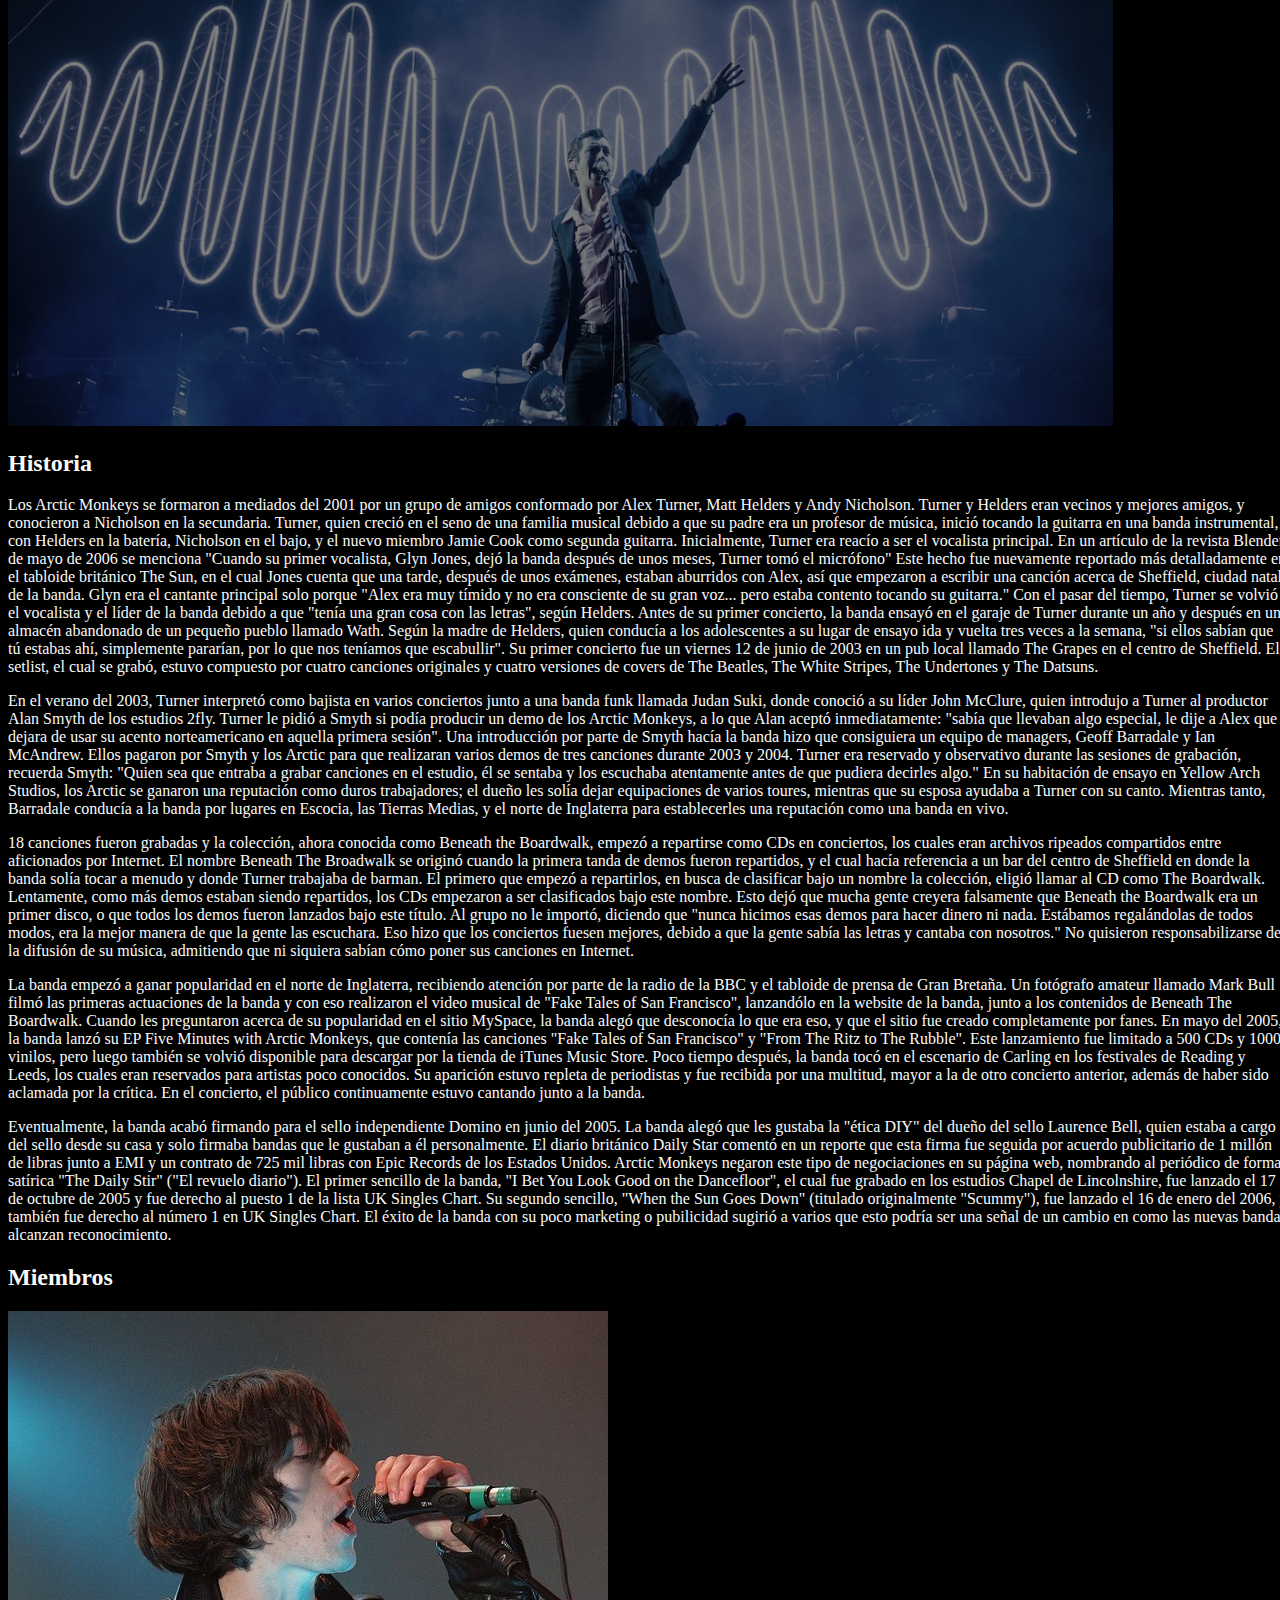
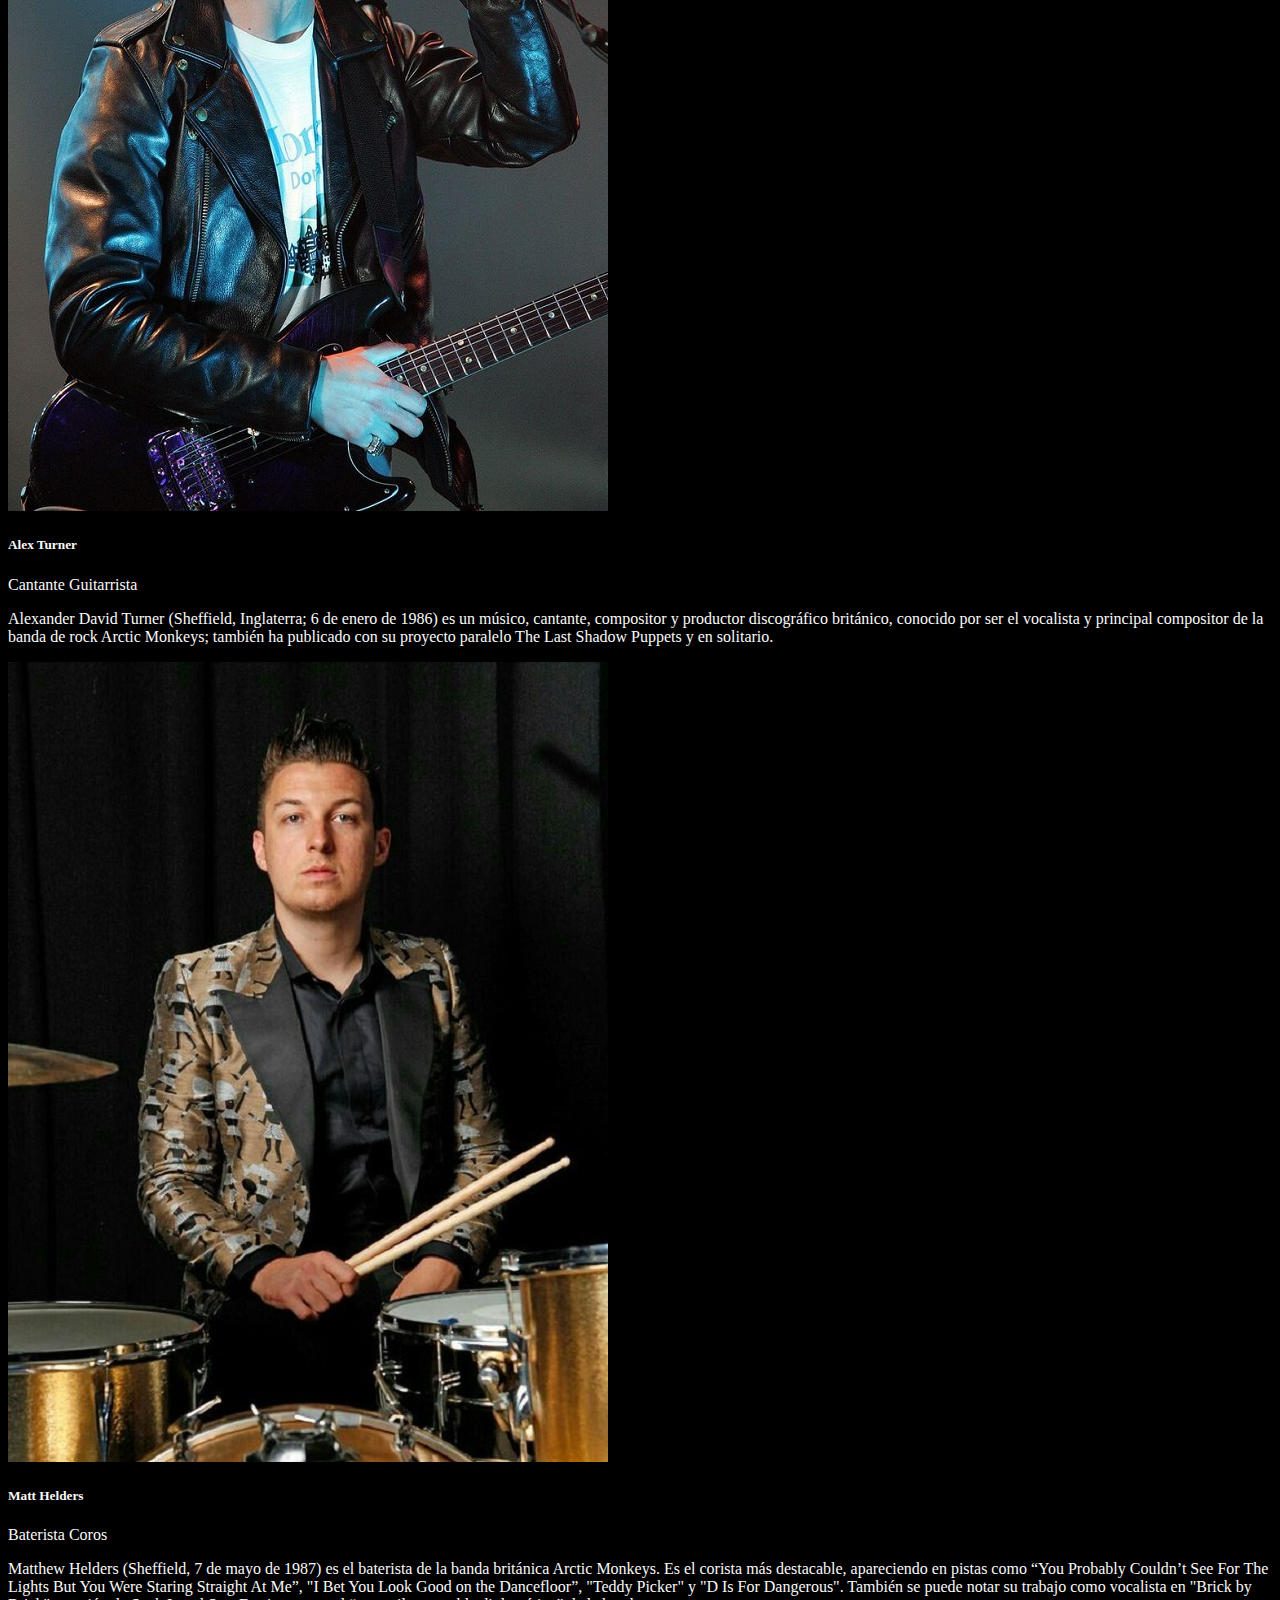
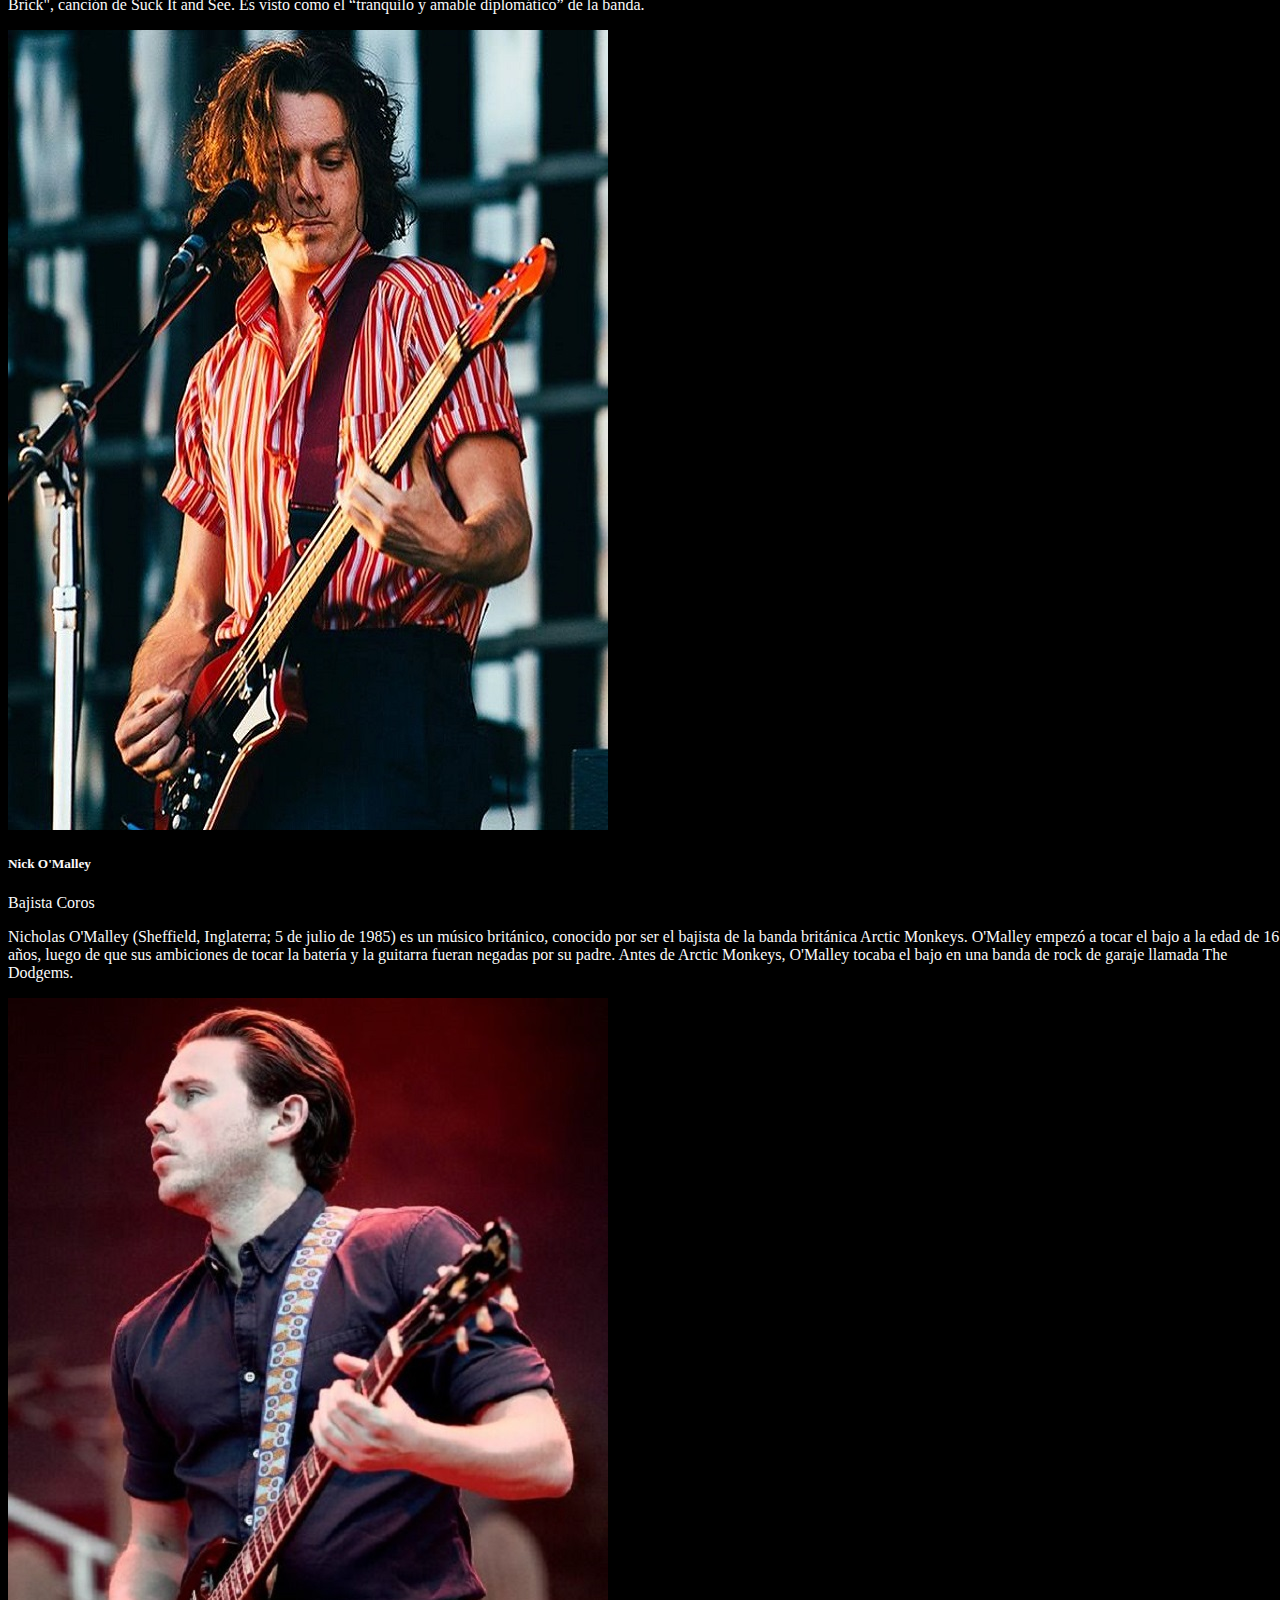
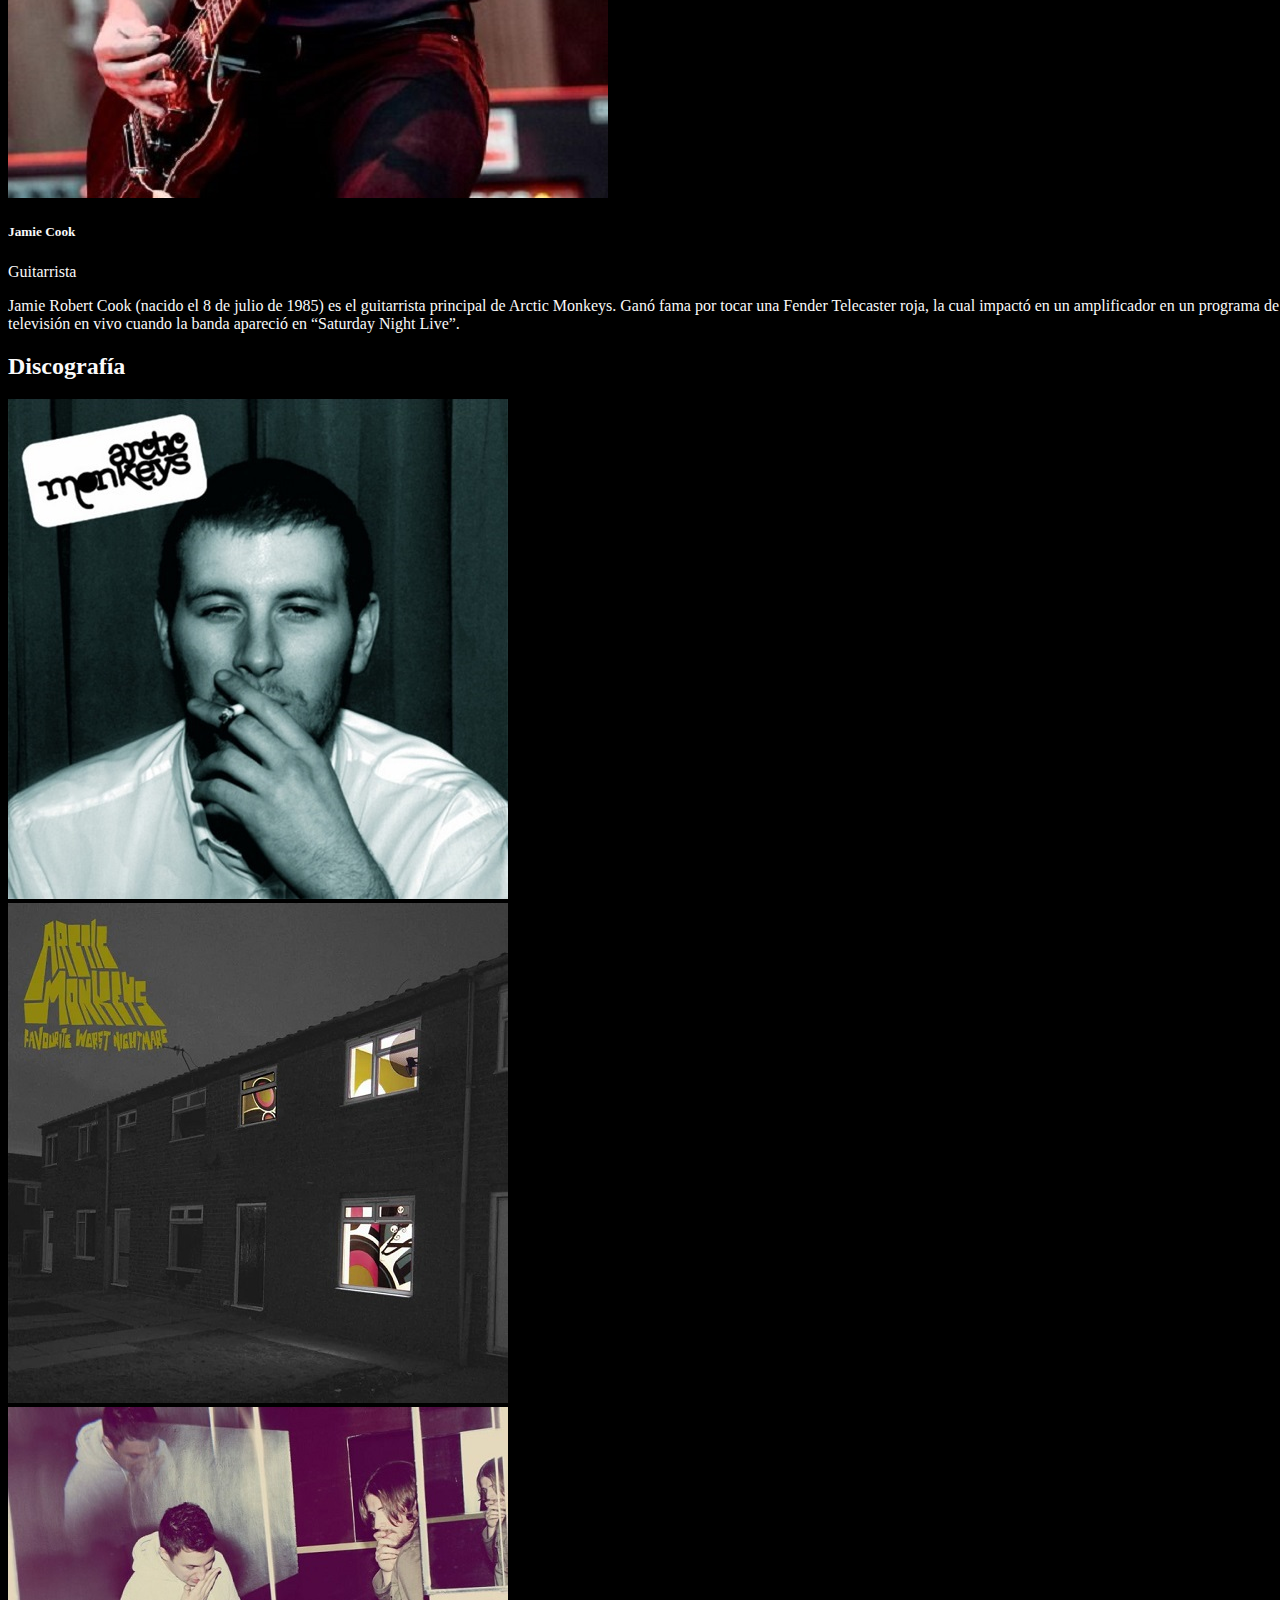
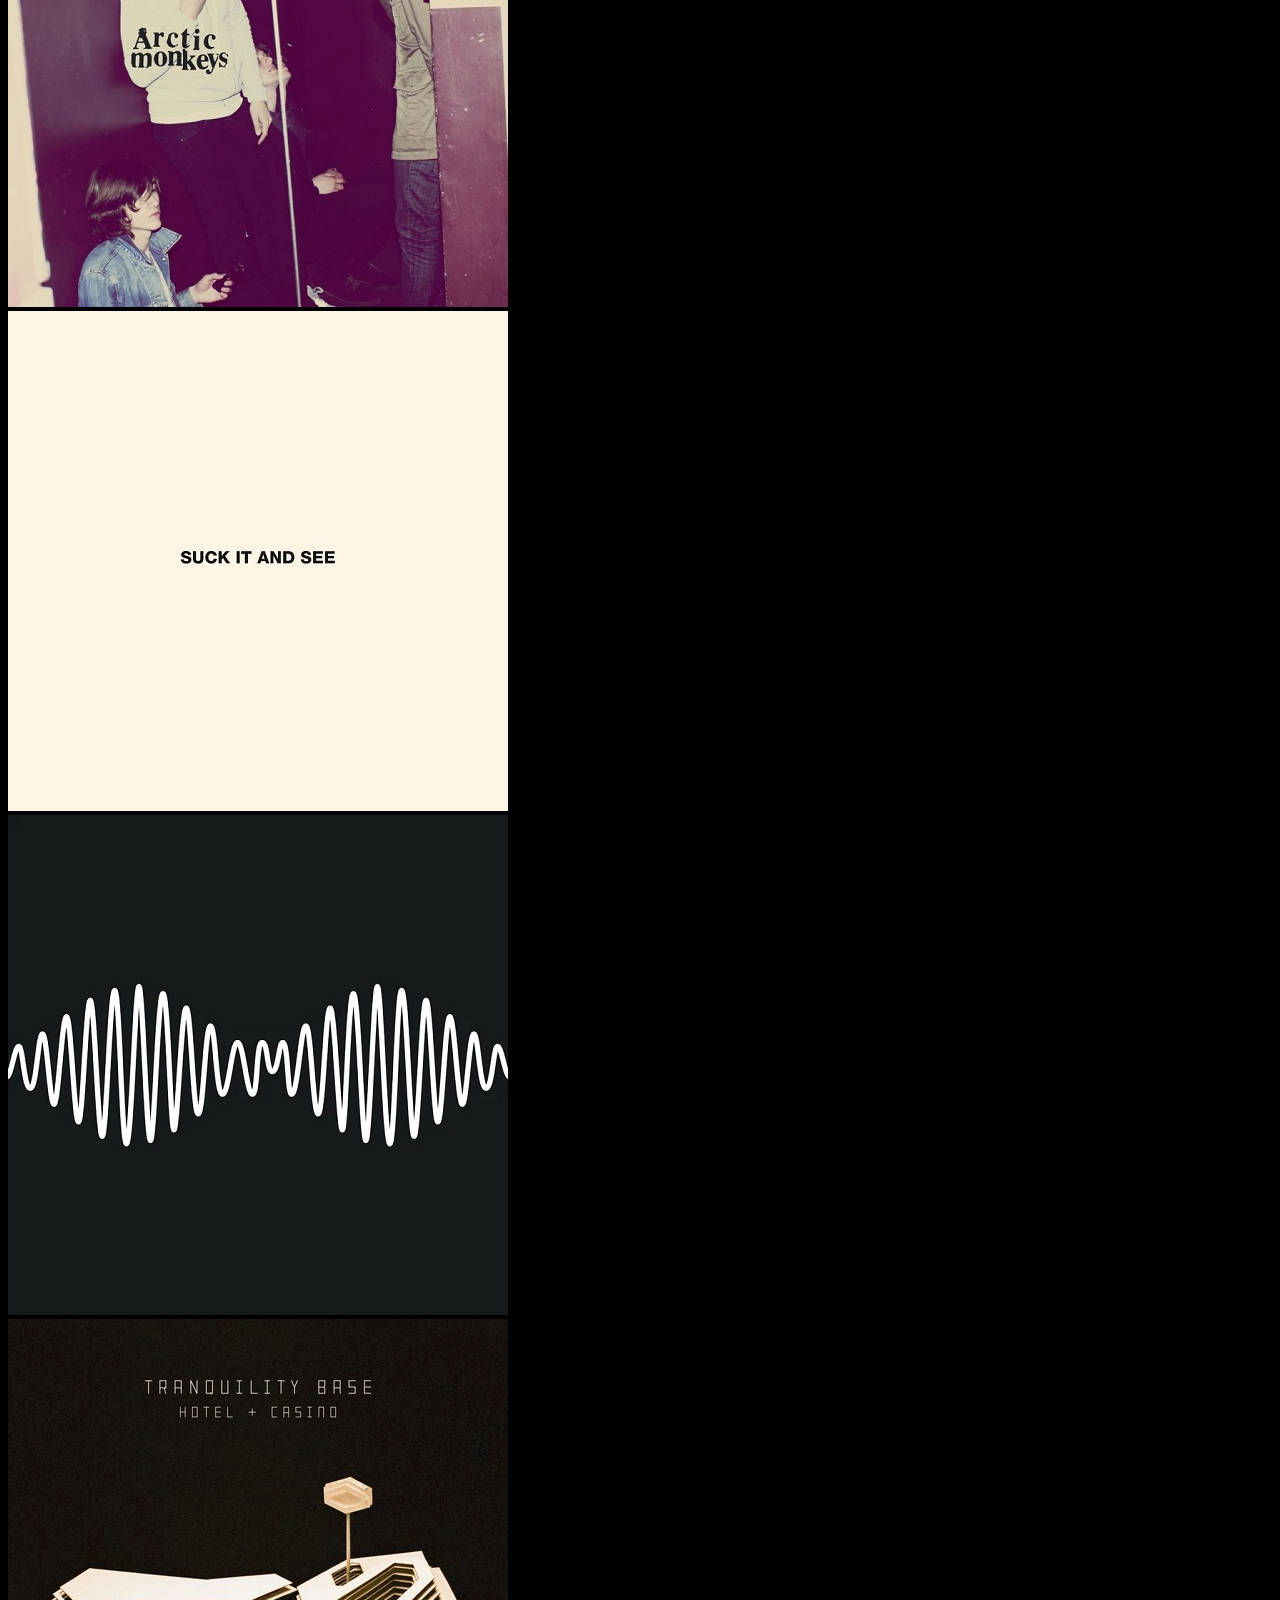
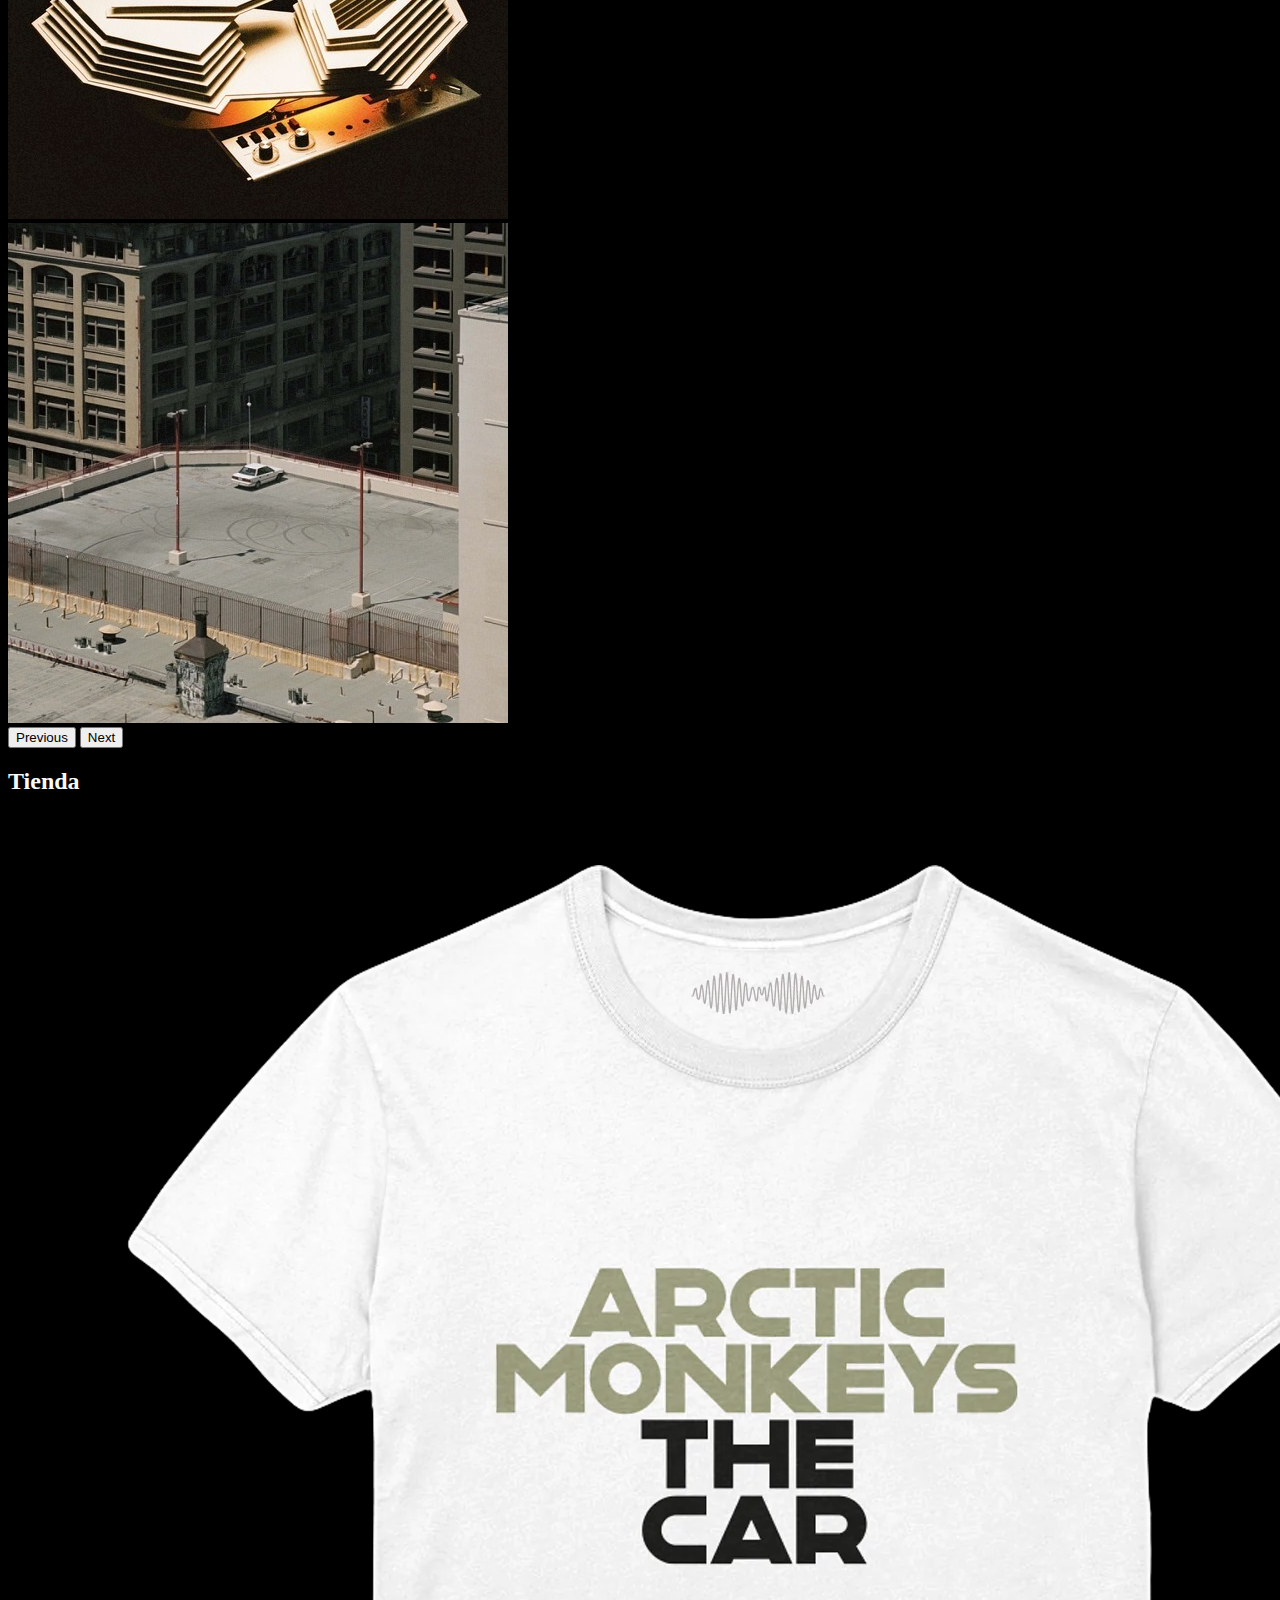
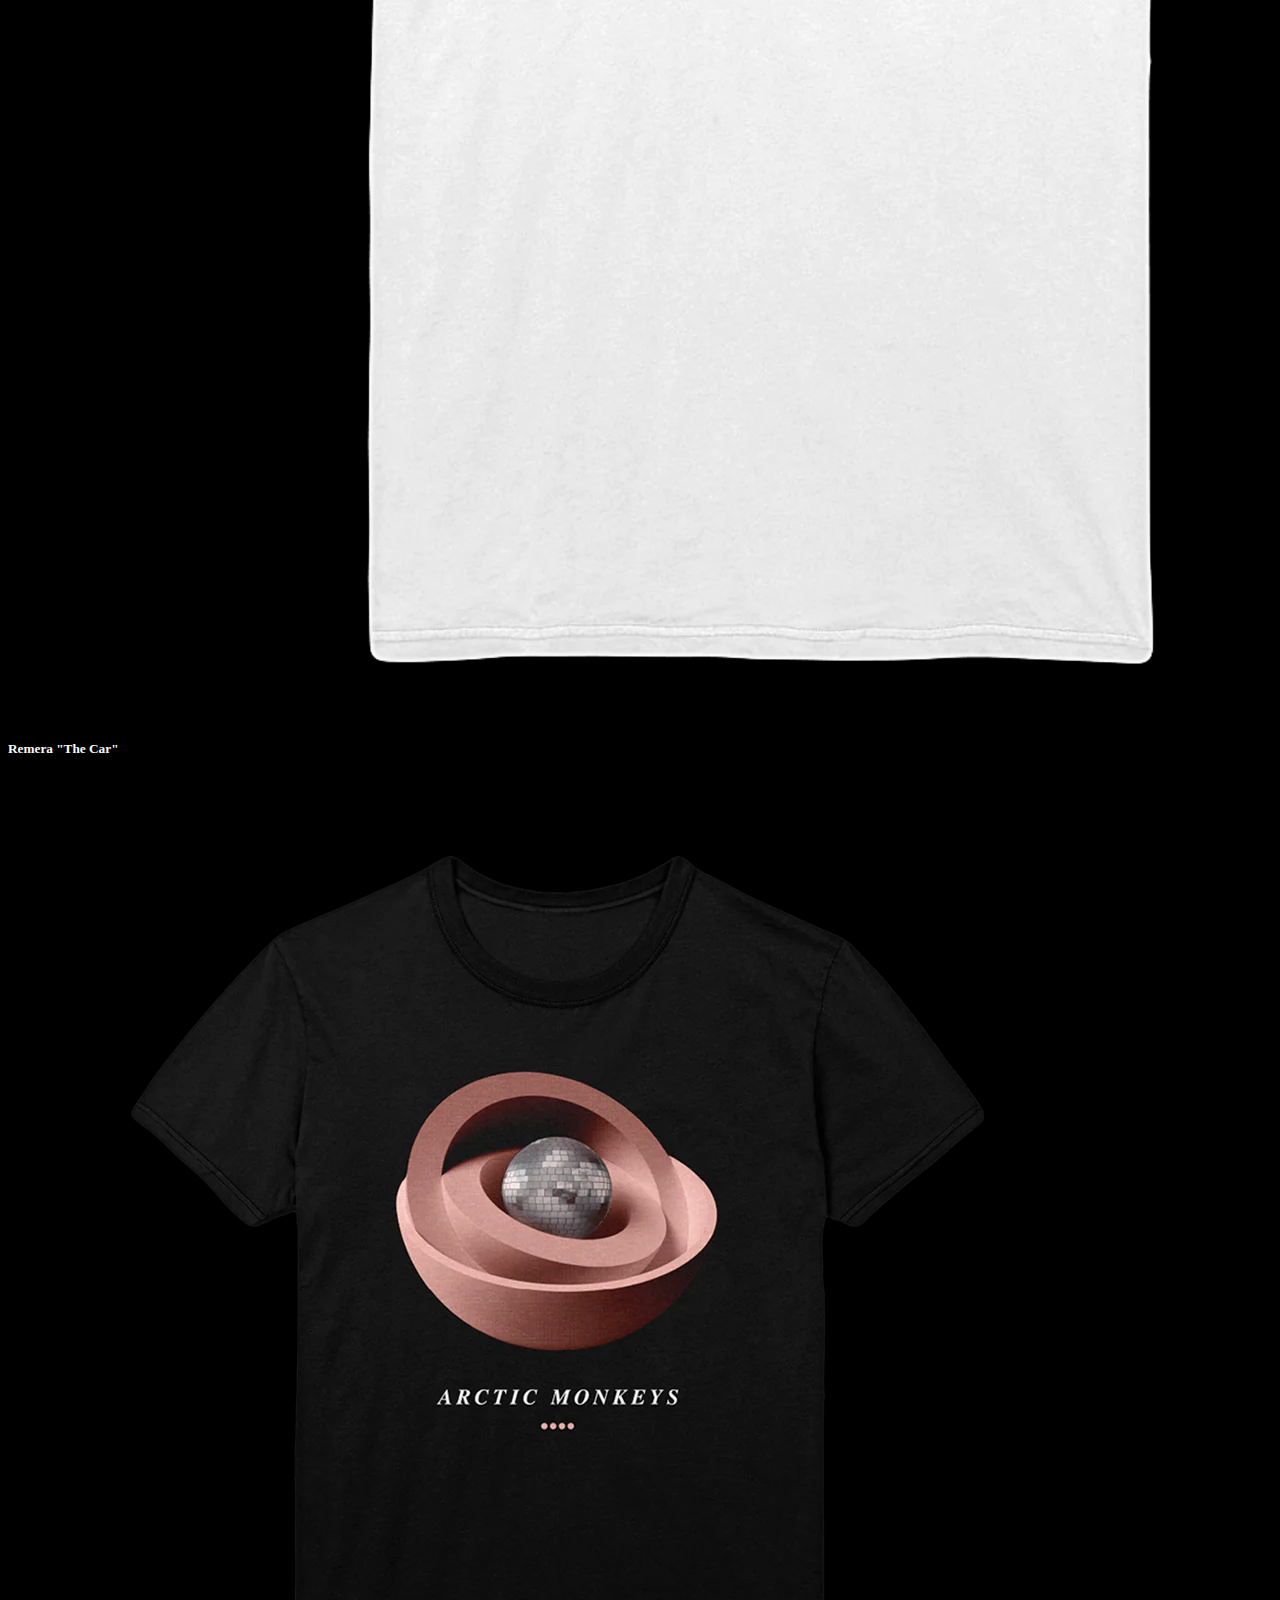
==== commit c96fca30: "Finalizacion del proyecto" ====
--- a/index.html
+++ b/index.html
@@ -8,15 +8,15 @@
     integrity="sha384-KK94CHFLLe+nY2dmCWGMq91rCGa5gtU4mk92HdvYe+M/SXH301p5ILy+dN9+nJOZ" crossorigin="anonymous">
   <link rel="stylesheet" href="https://cdn.jsdelivr.net/npm/bootstrap-icons@1.7.2/font/bootstrap-icons.css">
   <link rel="stylesheet" href="index.css">
-  <link rel="icon" href="./Imagenes/logo-ico.ico">
+  <link rel="icon" href="./Imagenes/AM-logo.ico">
   <title>Arctic Monkeys</title>
 </head>
 
-<body data-bs-spy="scroll" data-bs-target="#navbar" data-bs-reference="56">
+<body data-bs-spy="scroll" data-bs-target="#navbar">
   <!-- Inicio del header -->
   <nav class="navbar fixed-top navbar-expand-lg bg-dark bg-gradient" data-bs-theme="dark">
     <div class="container-fluid">
-      <a class="navbar-brand ms-5" ref="#"><img src="./Imagenes/logo-navbar.png" alt="Arctic Monkeys" width="120"></a>
+      <a class="navbar-brand ms-5" ref="#"><img src="./Imagenes/logo-navbar.png" alt="Arctic Monkeys" width="100"></a>
       <button class="navbar-toggler" type="button" data-bs-toggle="collapse" data-bs-target="#navbar"
         aria-controls="navbar" aria-expanded="false" aria-label="Toggle navigation">
         <span class="navbar-toggler-icon"></span>
@@ -45,29 +45,29 @@
   <!-- Fin del header -->
 
   <!-- Inico del carousel -->
-  <main id="mainCarousel">
+  <main id="mainCarousel" class="mt-5">
     <div id="carousel" class="carousel slide" data-bs-ride="carousel" data-bs-pause="false">
       <div class="carousel-inner">
         <div class="carousel-item active">
-          <img src="./Imagenes/carousel-0.jpg" class="d-block mx-auto img-fluid" alt="Arctic Monkeys">
+          <img src="./Imagenes/carousel-0.jpg" class="d-block mx-auto img-fluid w-100" alt="Arctic Monkeys">
         </div>
         <div class="carousel-item">
-          <img src="./Imagenes/carousel-01.jpg" class="d-block mx-auto img-fluid" alt="Arctic Monkeys">
+          <img src="./Imagenes/carousel-01.jpg" class="d-block mx-auto img-fluid w-100" alt="Arctic Monkeys">
         </div>
         <div class="carousel-item">
-          <img src="./Imagenes/carousel-02.jpg" class="d-block mx-auto img-fluid" alt="Arctic Monkeys">
+          <img src="./Imagenes/carousel-02.jpg" class="d-block mx-auto img-fluid w-100" alt="Arctic Monkeys">
         </div>
         <div class="carousel-item">
-          <img src="./Imagenes/carousel-03.jpg" class="d-block mx-auto img-fluid" alt="Arctic Monkeys">
+          <img src="./Imagenes/carousel-03.jpg" class="d-block mx-auto img-fluid w-100" alt="Arctic Monkeys">
         </div>
         <div class="carousel-item">
-          <img src="./Imagenes/carousel-04.jpg" class="d-block mx-auto img-fluid" alt="Arctic Monkeys">
+          <img src="./Imagenes/carousel-04.jpg" class="d-block mx-auto img-fluid w-100" alt="Arctic Monkeys">
         </div>
         <div class="carousel-item">
-          <img src="./Imagenes/carousel-05.jpg" class="d-block mx-auto img-fluid" alt="Arctic Monkeys">
+          <img src="./Imagenes/carousel-05.jpg" class="d-block mx-auto img-fluid w-100" alt="Arctic Monkeys">
         </div>
         <div class="carousel-item">
-          <img src="./Imagenes/carousel-06.jpg" class="d-block mx-auto img-fluid" alt="Arctic Monkeys">
+          <img src="./Imagenes/carousel-06.jpg" class="d-block mx-auto img-fluid w-100" alt="Arctic Monkeys">
         </div>
         <div class="overlay">
           <div class="container">
@@ -204,7 +204,8 @@
       <div class="row">
         <div id="AlexTurner" class="col-12 col-md-6 col-xxl-3 mb-3">
           <div class="card bg-dark bg-gradient">
-            <img src="./Imagenes/miembro-alex.jpg" class="card-img-top" alt="Alex Turner">
+            <img src="./Imagenes/miembro-alex.jpg" class="card-img-top" alt="Alex Turner" data-bs-toggle="modal"
+              data-bs-target="#miembroFoto" onclick="cambioMiembroFoto('foto1')">
             <div class="card-body">
               <h5 class="card-title text-center">Alex Turner</h5>
               <span class="badge text-bg-info mb-2">Cantante</span>
@@ -221,7 +222,8 @@
 
         <div id="MattHelders" class="col-12 col-md-6 col-xxl-3 mb-3">
           <div class="card bg-dark bg-gradient text-white">
-            <img src="./Imagenes/miembro-matt.jpg" class="card-img-top" alt="Matt Helders">
+            <img src="./Imagenes/miembro-matt.jpg" class="card-img-top" alt="Matt Helders" data-bs-toggle="modal"
+              data-bs-target="#miembroFoto" onclick="cambioMiembroFoto('foto2')">
             <div class="card-body">
               <h5 class="card-title text-center">Matt Helders</h5>
               <span class="badge text-bg-warning mb-2">Baterista</span>
@@ -241,7 +243,8 @@
 
         <div id="NickOMalley" class="col-12 col-md-6 col-xxl-3 mb-3">
           <div class="card bg-dark bg-gradient text-white">
-            <img src="./Imagenes/miembro-nick.jpg" class="card-img-top" alt="Nick O'Malley">
+            <img src="./Imagenes/miembro-nick.jpg" class="card-img-top" alt="Nick O'Malley" data-bs-toggle="modal"
+              data-bs-target="#miembroFoto" onclick="cambioMiembroFoto('foto3')">
             <div class="card-body">
               <h5 class="card-title text-center">Nick O'Malley</h5>
               <span class="badge text-bg-danger mb-2">Bajista</span>
@@ -260,7 +263,8 @@
 
         <div id="JamieCook" class="col-12 col-md-6 col-xxl-3 mb-3">
           <div class="card bg-dark bg-gradient text-white">
-            <img src="./Imagenes/miembro-jamie.jpg" class="card-img-top" alt="Jamie Cook">
+            <img src="./Imagenes/miembro-jamie.jpg" class="card-img-top" alt="Jamie Cook" data-bs-toggle="modal"
+              data-bs-target="#miembroFoto" onclick="cambioMiembroFoto('foto4')">
             <div class="card-body">
               <h5 class="card-title text-center">Jamie Cook</h5>
               <span class="badge text-bg-success mb-2">Guitarrista</span>
@@ -394,42 +398,111 @@
   </section>
   <!-- Fin de store -->
 
+  <!-- Inicio de contacto -->
+  <section id="contacto" class="mt-5 mb-5">
+    <div class="container">
+      <div class="row">
+        <div class="col text-center mb-3">
+          <h2>Contacto</h2>
+        </div>
+      </div>
+      <div class="row">
+        <div class="col ">
+          <form>
+            <div class="mb-3">
+              <label for="formGroupExampleInput" class="form-label">Nombre</label>
+              <input type="text" class="form-control bg-dark bg-gradient" id="formGroupExampleInput">
+            </div>
+            <div class="mb-3">
+              <label for="formGroupExampleInput2" class="form-label">Apellido</label>
+              <input type="text" class="form-control bg-dark bg-gradient" id="formGroupExampleInput2">
+            </div>
+            <div class="mb-3">
+              <label for="exampleInputEmail1" class="form-label">Email</label>
+              <input type="email" class="form-control bg-dark bg-gradient" id="exampleInputEmail1"
+                aria-describedby="emailHelp">
+            </div>
+            <div class="mb-3">
+              <label for="exampleFormControlTextarea1" class="form-label">Comentarios</label>
+              <textarea class="form-control bg-dark bg-gradient" id="exampleFormControlTextarea1" rows="3"></textarea>
+            </div>
+            <button type="button" class="btn btn-primary bg-dark bg-gradient">Enviar</button>
+          </form>
+        </div>
+      </div>
+    </div>
+  </section>
+  <!-- Fin de contacto -->
+
   <!-- Iinicio del footer -->
   <footer id="footer" class="bg-dark bg-gradient pt-2">
     <div class="container text-center pt-1">
       <div class="row">
         <div class="col">
-          <span id="boot-icon" class="bi bi-spotify"></span>
-        </div>
-        <div class="col">
-          <span id="boot-icon" class="bi bi-twitter"></span>
-        </div>
-        <div class="col">
-          <span id="boot-icon" class="bi bi-youtube"></span>
-        </div>
-        <div class="col">
-          <span id="boot-icon" class="bi bi-instagram"></span>
-        </div>
-        <div class="col">
-          <span id="boot-icon" class="bi bi-apple"></span>
-        </div>
-        <div class="col">
-          <span id="boot-icon" class="bi bi-facebook"></span>
-        </div>
-      </div>
+          <a href="https://open.spotify.com/artist/7Ln80lUS6He07XvHI8qqHH" target="_blank">
+            <span id="boot-icon" class="bi bi-spotify"></span>
+          </a>
+        </div>
+        <div class="col">
+          <a href="https://twitter.com/ArcticMonkeys" target="_blank">
+            <span id="boot-icon" class="bi bi-twitter"></span>
+          </a>
+        </div>
+        <div class="col">
+          <a href="https://www.youtube.com/channel/UC-KTRBl9_6AX10-Y7IKwKdw" target="_blank">
+            <span id="boot-icon" class="bi bi-youtube"></span>
+          </a>
+        </div>
+        <div class="col">
+          <a href="https://www.instagram.com/arcticmonkeys" target="_blank">
+            <span id="boot-icon" class="bi bi-instagram"></span>
+          </a>
+        </div>
+        <div class="col">
+          <a href="https://music.apple.com/us/artist/arctic-monkeys/62820413" target="_blank">
+            <span id="boot-icon" class="bi bi-apple"></span>
+          </a>
+        </div>
+        <div class="col">
+          <a href="https://www.facebook.com/ArcticMonkeys" target="_blank">
+            <span id="boot-icon" class="bi bi-facebook"></span>
+          </a>
+        </div>
+      </div>
+      <row>
+        <div class="col">
+          <a id="cArcticMonkeys" href="https://arcticmonkeys.com/" target="_blank">
+            <p>© 2023 Arctic Monkeys
+          </a></p>
+        </div>
+      </row>
     </div>
   </footer>
   <!-- Fin del footer -->
 
-  <!-- Inicio del modal -->
+  <!-- Inicio del modal miembros-->
+  <div class="modal fade text-center" id="miembroFoto" data-bs-keyboard="false" tabindex="-1"
+    aria-labelledby="miembroFotoLabel" aria-hidden="true">
+    <div class="modal-dialog modal-dialog-centered">
+      <div class="modal-content bg-dark bg-gradient">
+        <div class="modal-body">
+          <h1 class="modal-title fs-5 mb-3" id="tituloMiembro"></h1>
+          <img id="fotoMiembro" class="img-fluid">
+        </div>
+      </div>
+    </div>
+  </div>
+  <!-- Fin del modal -->
+
+  <!-- Inicio del modal discografia -->
   <div class="modal fade" id="exampleModal" data-bs-backdrop="static" data-bs-keyboard="false" tabindex="-1"
     aria-labelledby="exampleModalLabel" aria-hidden="true">
     <div class="modal-dialog modal-dialog-centered modal-dialog-scrollable">
       <div class="modal-content bg-dark bg-gradient">
         <div class="modal-header">
-          <h1 class="modal-title fs-5" id="exampleModalLabel"></h1>
-        </div>
-        <div class="modal-body">
+          <h1 class="modal-title fs-5" id="modalTitulo"></h1>
+        </div>
+        <div class="modal-body modalTexto">
         </div>
         <div class="container text-center mb-3">
           <div class="row">
--- a/index.css
+++ b/index.css
@@ -51,11 +51,22 @@
   color: #fafafa;
 }
 
+#carouselExampleAutoplaying img,
+#miembros img {
+  cursor: pointer;
+}
+
 #footer {
-  height: 20%;
+  height: 25%;
 }
 
 #footer #boot-icon {
   font-size: 1.5rem;
   color: #fafafa;
 }
+
+#cArcticMonkeys {
+  text-decoration: none;
+  color: #fafafa;
+  font-size: 0.8rem;
+}
